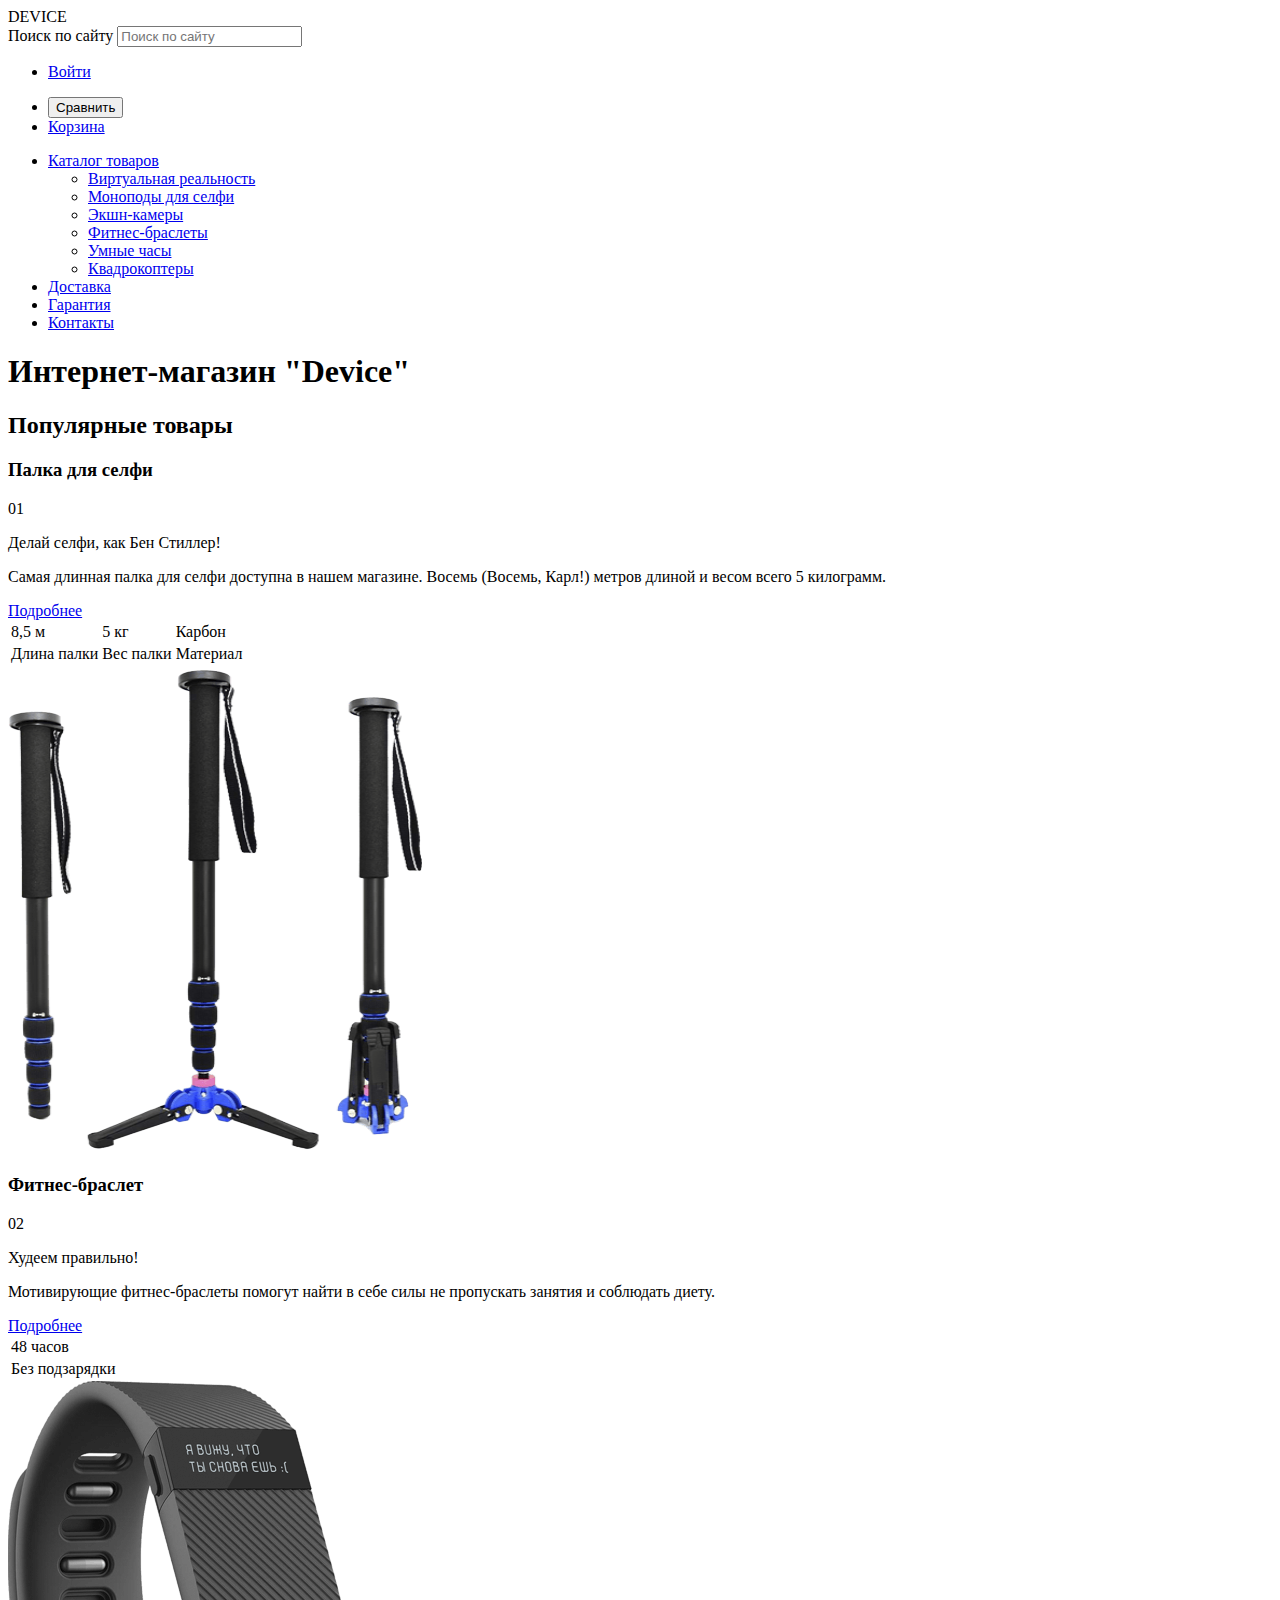
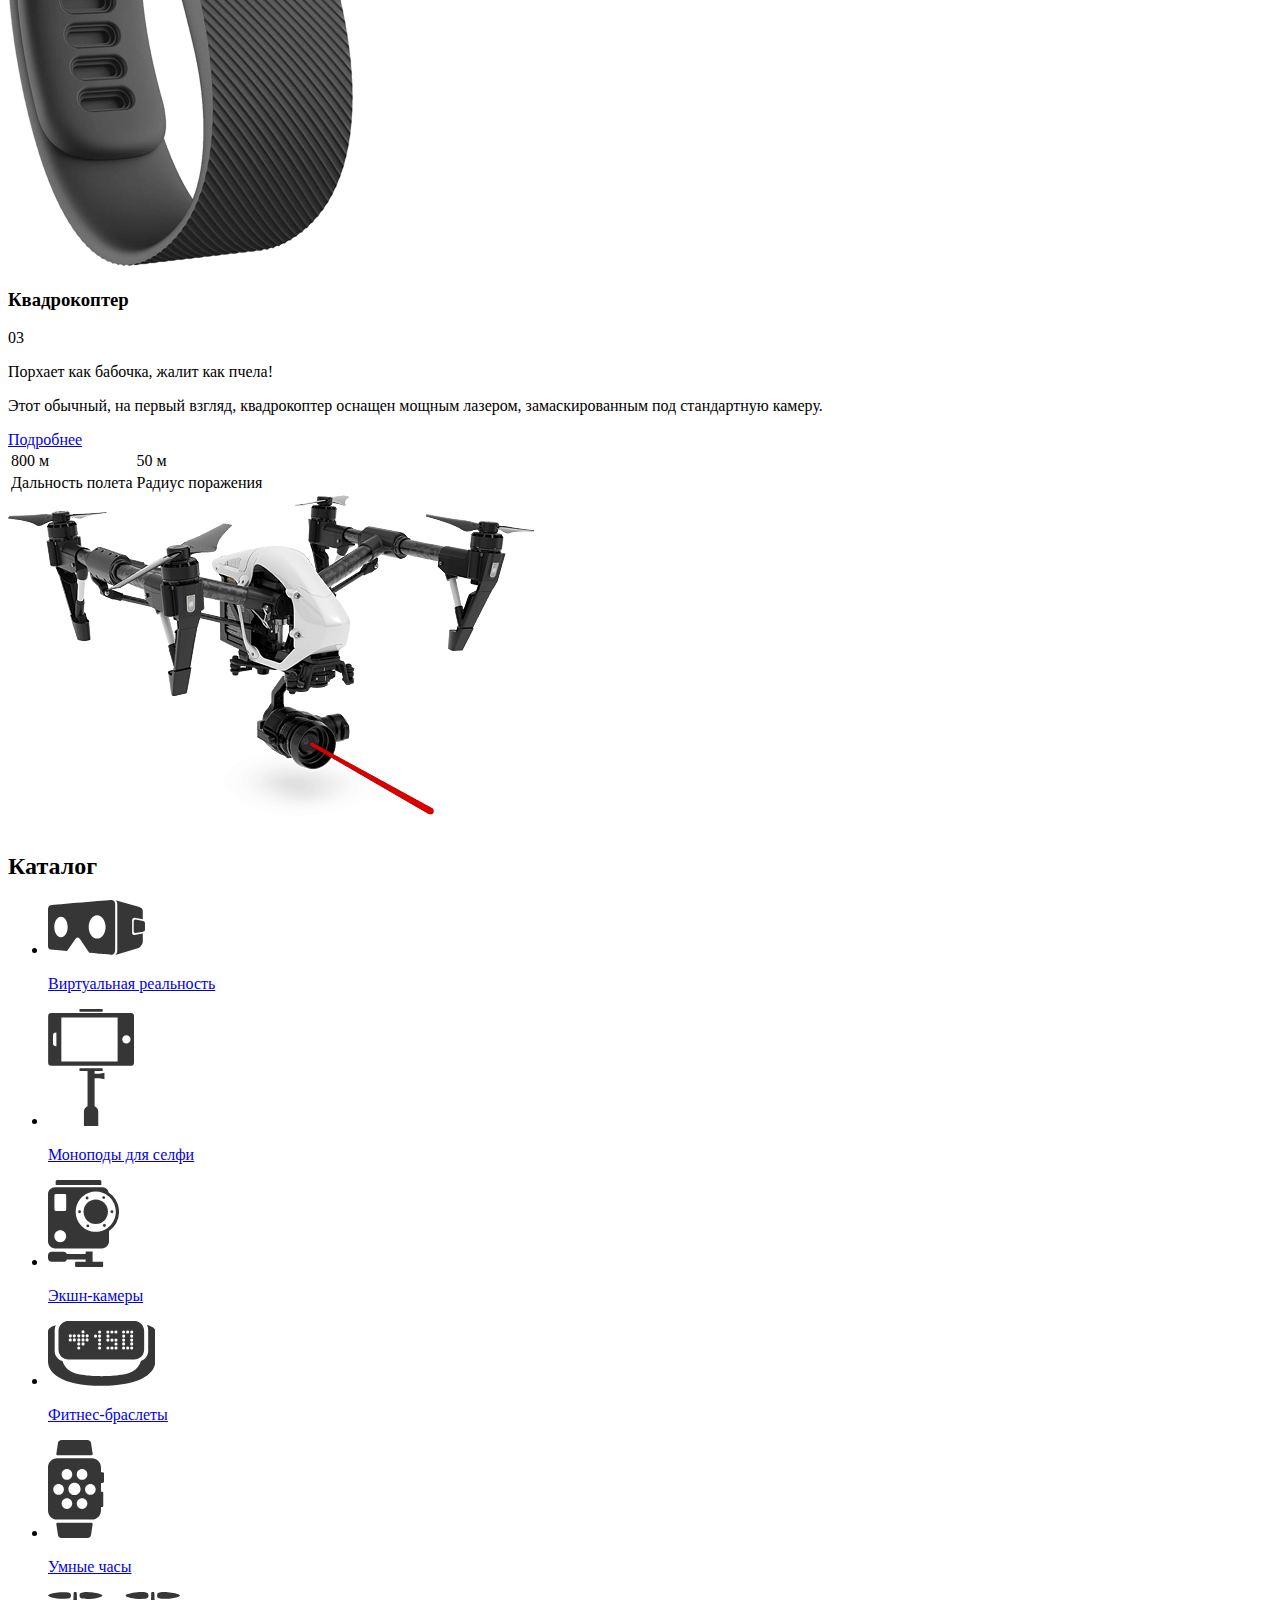
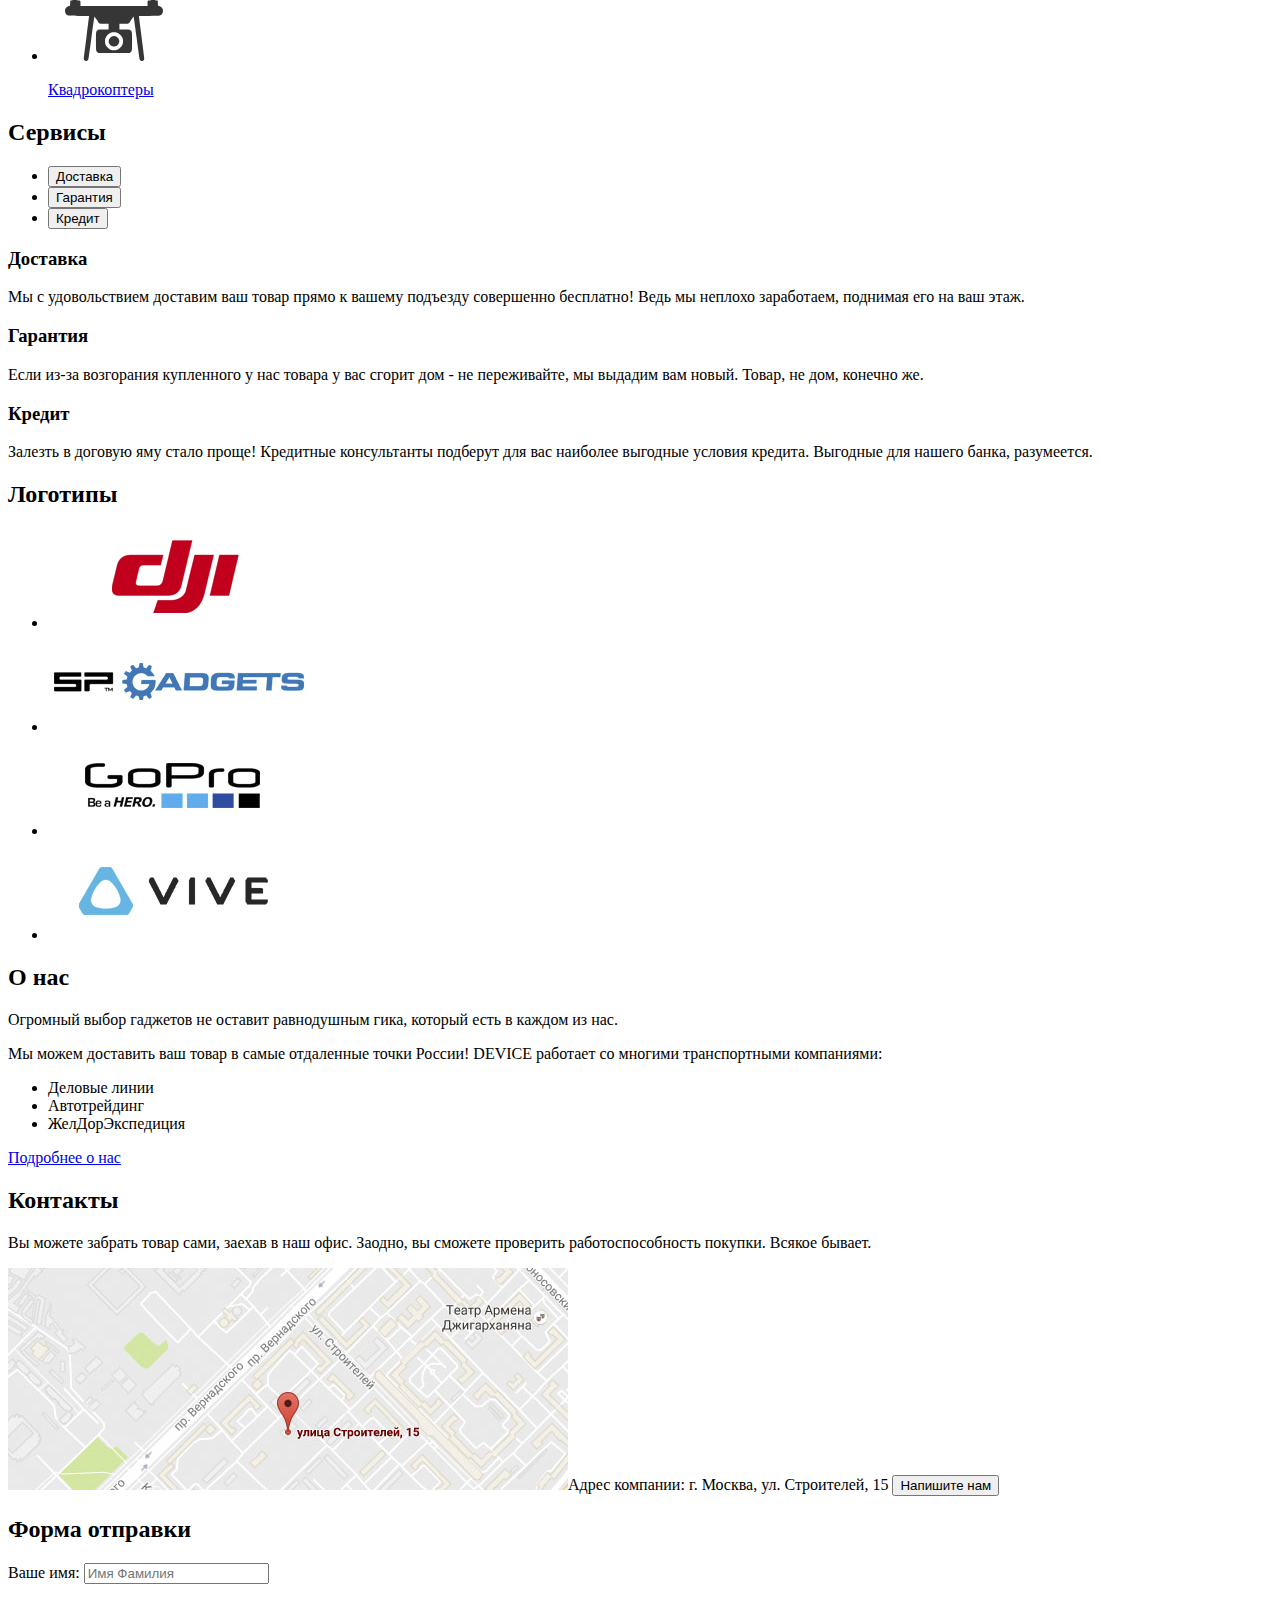
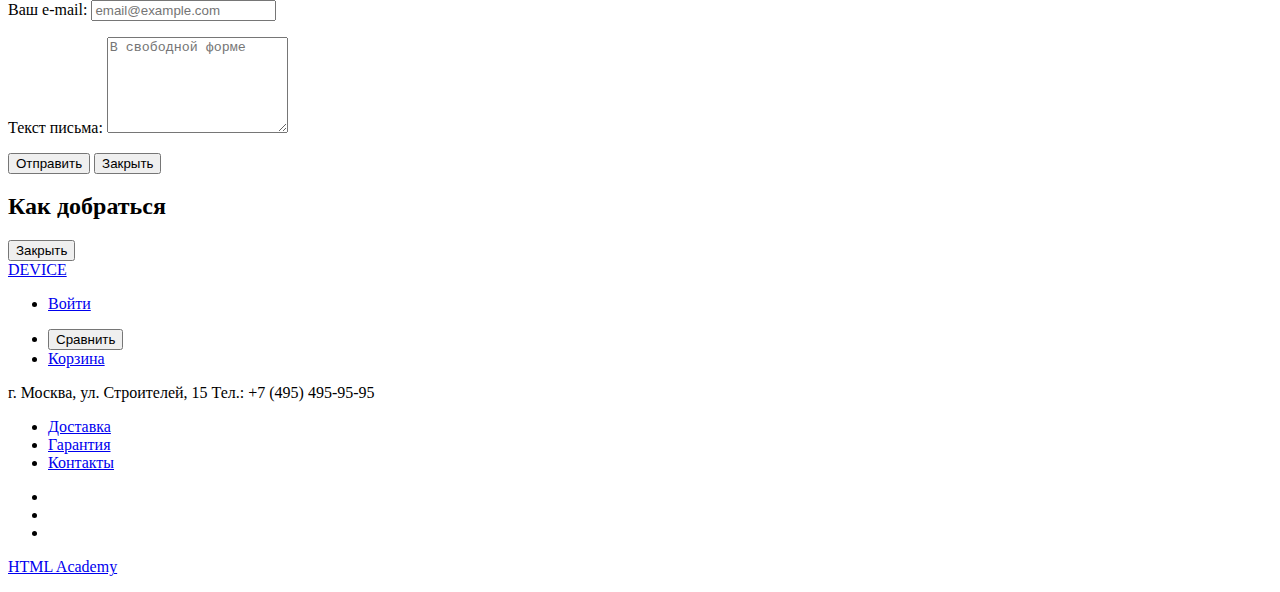
==== index.html @ 14bd0311 "Формы" ====
<!DOCTYPE html>
<html lang="ru">
  <head>
    <meta charset="utf-8">
    <title>HTML Academy: Девайс</title>
  </head>
  <body>
    <header class="main-header">
    	<nav class="main-navigation">
        	<a class="main-header-logo">DEVICE</a>
    	    <form class="search-form" action="https://echo.htmlacademy.ru" method="post">
    	    	<label for="search" class="visually-hidden">Поиск по сайту</label>
    	    	<input type="search" name="search" id="search" placeholder="Поиск по сайту">
    	    </form>
            <ul class="user-navigation">
        	    <li class="login-link">
                    <a class="login-link" href="login.html">Войти</a>
                </li>
            </ul>
            <ul class="help-navigation">
            	<li class="compare">
            		<button>Сравнить</button>
            	</li>
            	<li class="basket">
            		<a href="basket.html">Корзина</a>
            	</li>
            </ul>
            <ul class="site-navigation">
            	<li>
            		<a href="catalog.html">Каталог товаров</a>
            		<ul class="catalog-menu">
            	     	<li><a href="virtuality.html">Виртуальная реальность</a></li>
            	        <li><a href="monopods.html">Моноподы для селфи</a></li>
            	        <li><a href="cameras.html">Экшн-камеры</a></li>
            	        <li><a href="bracelets.html">Фитнес-браслеты</a></li>
            	        <li><a href="watch.html">Умные часы</a></li>
            	        <li><a href="copters.html">Квадрокоптеры</a></li>
                    </ul>
                </li>
            	<li><a href="delivery.html">Доставка</a></li>
            	<li><a href="guarantee.html">Гарантия</a></li>
            	<li><a href="contacts.html">Контакты</a></li>
            </ul>
        </nav>
    </header>

    <main class="container">
    	<h1 class="visually-hidden">Интернет-магазин "Device"</h1>
    	<section class="popular-items">
    		<h2 class="visually-hidden">Популярные товары</h2>
    		<div class="slide slide-one">
    			<div class="slide-description">
    				<h3 class="visually-hidden">Палка для селфи</h3>
    			    <p class="number">01</p>
    			    <p class="tagline">Делай селфи, как Бен Стиллер!</p>
    			    <p class="description">Самая длинная палка для селфи доступна в нашем магазине. Восемь (Восемь, Карл!) метров длиной и весом всего 5 килограмм.</p>
    			    <a class="button" href="selfie-stick.html">Подробнее</a>
    			    <table class="qualities">
    				    <tr class="values">
    					    <td>8,5 м</td>
    					    <td>5 кг</td>
    					    <td>Карбон</td>
    				    </tr>
    				    <tr class="units">
    					    <td>Длина палки</td>
    					    <td>Вес палки</td>
    					    <td>Материал</td>
    				    </tr>
    			    </table>
    			</div> 
    			<div class="slide-image">  
    			    <img src="img/slider-1.png" alt="Selfie stick" width="414" height="486" >
    			</div>
    		</div>
    		<div class="slide slide-two">
    			<div class="slide-description">
    				<h3 class="visually-hidden">Фитнес-браслет</h3>
    			    <p class="number">02</p>
    			    <p class="tagline">Худеем правильно!</p>
    			    <p class="description">Мотивирующие фитнес-браслеты помогут найти в себе силы не пропускать занятия и соблюдать диету.</p>
    			    <a class="button" href="fitness-bracelet.html">Подробнее</a>
    			    <table class="qualities">
    				    <tr class="values">
    					    <td>48 часов</td>
    				    </tr>
    				    <tr class="units">
    					    <td>Без подзарядки</td>
    				    </tr>
    			    </table>
    			</div>
    			<div class="slide-image">
    			    <img src="img/slider-2.png" alt="Fitness bracelet" width="345" height="485">
    			</div>    
    		</div>
    		<div class="slide slide-three">
    			<div class="slide-description"> 
    				<h3 class="visually-hidden">Квадрокоптер</h3>
    			    <p class="number">03</p>
    			    <p class="tagline">Порхает как бабочка, жалит как пчела!</p>
    			    <p class="description">Этот обычный, на первый взгляд, квадрокоптер оснащен мощным лазером, замаскированным под стандартную камеру.</p>
    			    <a class="button" href="copter.html">Подробнее</a>
    			    <table class="qualities">
    				    <tr class="values">
    					    <td>800 м</td>
    					    <td>50 м</td>
    				    </tr>
    				    <tr class="units">
    					    <td>Дальность полета</td>
    					    <td>Радиус поражения</td>
    				    </tr>
    			    </table>
    			</div>
    			<div class="slide-image">
    			    <img src="img/slider-3.png" width="526" height="334" alt="Quadrocopter">
    			</div>
    		</div>
    	</section>

    	<section class="main-catalog">
    		<h2 class="visually-hidden">Каталог</h2>
    		<ul class="main-catalog-list">
    			<li>
    				<a href="virtuality.html">
    					<div class="catalog-image"><img src="img/popular-1.svg" width="97" height="55" alt="Очки виртуальной реальности"></div>
    					<p class="section-name">Виртуальная реальность</p>
    				</a>
    			</li>
    			<li>
    				<a href="monopods.html">
    					<div class="catalog-image"><img src="img/popular-2.svg" width="86" height="117" alt="Монопод для селфи"></div>
    					<p class="section-name">Моноподы для селфи</p>
    				</a>
    			</li>
    			<li>
    				<a href="cameras.html">
    					<div class="catalog-image"><img src="img/popular-3.svg" width="71" height="87" alt="Камера"></div>
    					<p class="section-name">Экшн-камеры</p>
    				</a>
    			</li>
    			<li>
    				<a href="bracelets.html">
    					<div class="catalog-image"><img src="img/popular-4.svg" width="107" height="65" alt="Браслет"></div>
    					<p class="section-name">Фитнес-браслеты</p>
    				</a>
    			</li>
    			<li>
    				<a href="watch.html">
    					<div class="catalog-image"><img src="img/popular-5.svg" width="56" height="98" alt="Часы"></div>
    					<p class="section-name">Умные часы</p>
    				</a>
    			</li>
    			<li>
    				<a href="copters.html">
    					<div class="catalog-image"><img src="img/popular-6.svg" width="132" height="69" alt="Квадрокоптер"></div>
    					<p class="section-name">Квадрокоптеры</p>
    				</a>
    			</li>
    		</ul>
    	</section>

    	<section class="Services">
    		<h2 class="visually-hidden">Сервисы</h2>
    		<ul class="delivery-list">
    			<li><button class="delivery-button active">Доставка</button></li>
    			<li><button class="guarantee-button">Гарантия</button></li>
    			<li><button class="credit-button">Кредит</button></li>
    		</ul>
    		<div class="service-slide sl-one">
    			<h3>Доставка</h3>
    		    <p class="delivery-description">Мы с удовольствием доставим ваш товар прямо к вашему подъезду совершенно бесплатно! Ведь мы неплохо заработаем, поднимая его на ваш этаж.</p>
    		</div>
    		<div class="service-slide sl-two">
    			<h3>Гарантия</h3>
    		    <p class="guarantee-description">Если из-за возгорания купленного у нас товара у вас сгорит дом - не переживайте, мы выдадим вам новый. Товар, не дом, конечно же.</p>
    		</div>
    		<div class="service-slide sl-three">
    		    <h3>Кредит</h3>
    		    <p class="credit-description">Залезть в договую яму стало проще! Кредитные консультанты подберут для вас наиболее выгодные условия кредита. Выгодные для нашего банка, разумеется.</p>
    		</div>
    	</section>	

    	<section class="logos">
    		<h2 class="visually-hidden">Логотипы</h2>
    		<ul class="logo-list">
    			<li><img src="img/logo-1.png" width="260" height="100" alt="dji"></li>
    			<li><img src="img/logo-2.png" width="260" height="100" alt="SP.Gadgets"></li>
    			<li><img src="img/logo-3.png" width="260" height="100" alt="GoPro"></li>
    			<li><img src="img/logo-4.png" width="260" height="100" alt="vive"></li>
    		</ul>
    	</section>

    	<section class="about-us">
    		<h2>О нас</h2>
    		<p>Огромный выбор гаджетов не оставит равнодушным гика, который есть в каждом из нас.</p>
    		<p>Мы можем доставить ваш товар в самые отдаленные точки России! DEVICE работает со многими транспортными компаниями:</p>
    		<ul>
    			<li>Деловые линии</li>
    			<li>Автотрейдинг</li>
    			<li>ЖелДорЭкспедиция</li>
    		</ul>
    		<a class="button" href="moreabout.html">Подробнее о нас</a>
    	</section>

    	<section class="contacts">
    		<h2>Контакты</h2>
    		<p>Вы можете забрать товар сами, заехав в наш офис. Заодно, вы сможете проверить работоспособность покупки. Всякое бывает.</p>
    		<a><img src="img/map.jpg" width="560" height="222" alt="Как до нас добраться">Адрес компании: г. Москва, ул. Строителей, 15</a>
    		<button class="write-button">Напишите нам</button>
    	</section>

    	<section class="modal modal-write">
    		<h2 class="visually-hidden">Форма отправки</h2>
    		<form class="write-form" action="https://echo.htmlacademy.ru" method="post">
    			<p class="write-field">
    				<label for="name">Ваше имя:</label>
    				<input type="text" name="name" id="name" placeholder="Имя Фамилия">
    			</p>
    			<p class="write-field">
    			    <label for="email">Ваш e-mail:</label>
    			    <input type="email" name="email" id="email" placeholder="email@example.com">
    			</p>
    			<p>
    				<label for="letter">Текст письма:</label>
    			    <textarea name="letter" id="letter" rows="6" placeholder="В свободной форме"></textarea>
    			</p>
    		</form>
    		<button type="submit" class="button">Отправить</button>
    		<button class="modal-close" type="button">Закрыть</button>
    	</section>

    	<section class="modal modal-map">
    		<h2 class="visually-hidden">Как добраться</h2>
    		<button class="modal-close" type="button">Закрыть</button>
    	</section>
    </main>	

    	<footer class="main-footer">
    		<a class="footer-logo" href="index.html">DEVICE</a>
    		 <ul class="footer-user-navigation">
        	    <li class="footer-login-link">
        	    	<a class="footer-login-link" href="login.html">Войти</a>
        	    </li>
            </ul>
            <ul class="footer-help-navigation">
            	<li class="footer-compare">
            		<button>Сравнить</button>
            	</li>
            	<li class="footer-basket">
            		<a href="basket.html">Корзина</a>
            	</li>
            </ul>   	
            <span class="address">г. Москва, ул. Строителей, 15</span>
            <span class="tel">Тел.: +7 (495) 495-95-95</span>
            <ul class="footer-nav">
            		<li><a href="delivery.html">Доставка</a></li>
            	    <li><a href="guarantee.html">Гарантия</a></li>
            	    <li><a href="contacts.html">Контакты</a></li>
            </ul>
            <ul class="social-buttons">
            		<li class="facebook"><a href="#"></a></li>
            		<li class="ig"><a href="#"></a></li>
            		<li class="twitter"><a href="#"></a></li>
            </ul>
            <p class="footer-copyright">
            		<a class="button" href="https://htmlacademy.ru/intensive/htmlcss"><span class="visually-hidden">HTML Academy</span></a>
            </p>
    	</footer>

  </body>
</html>
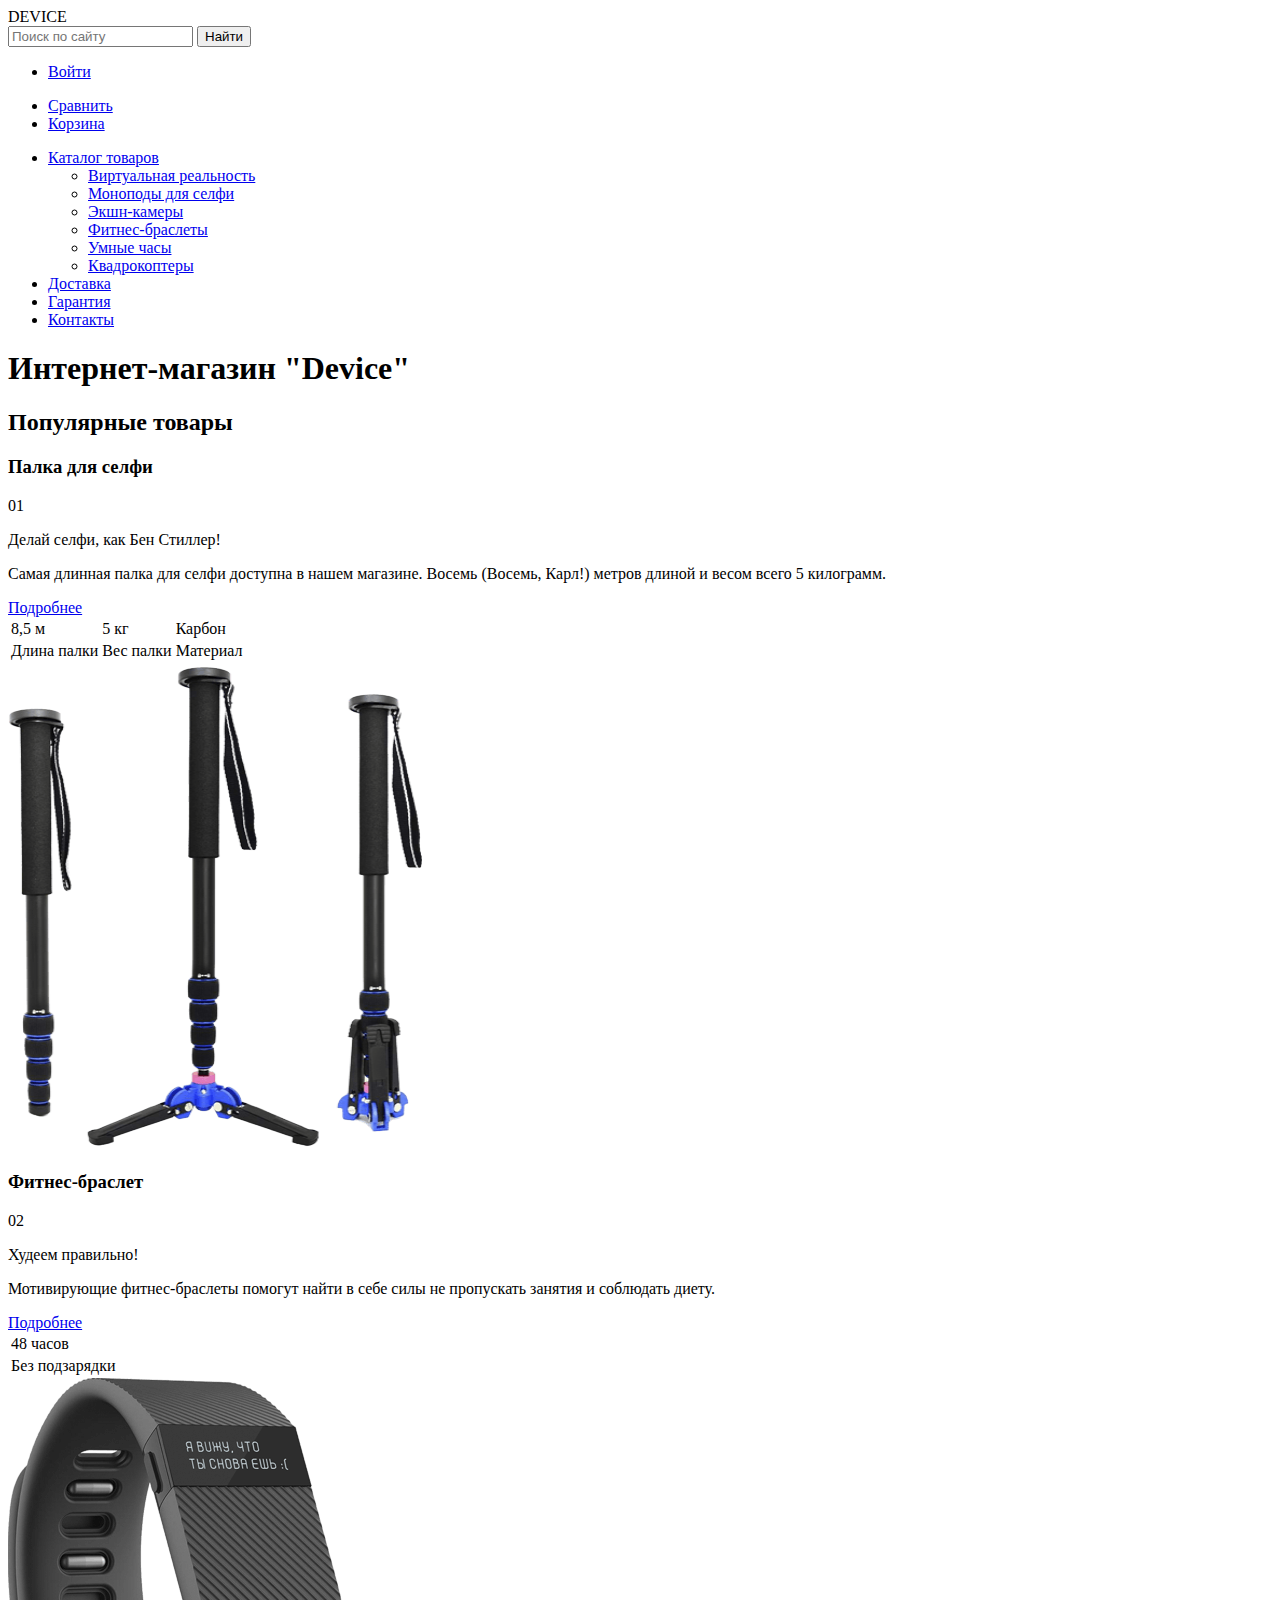
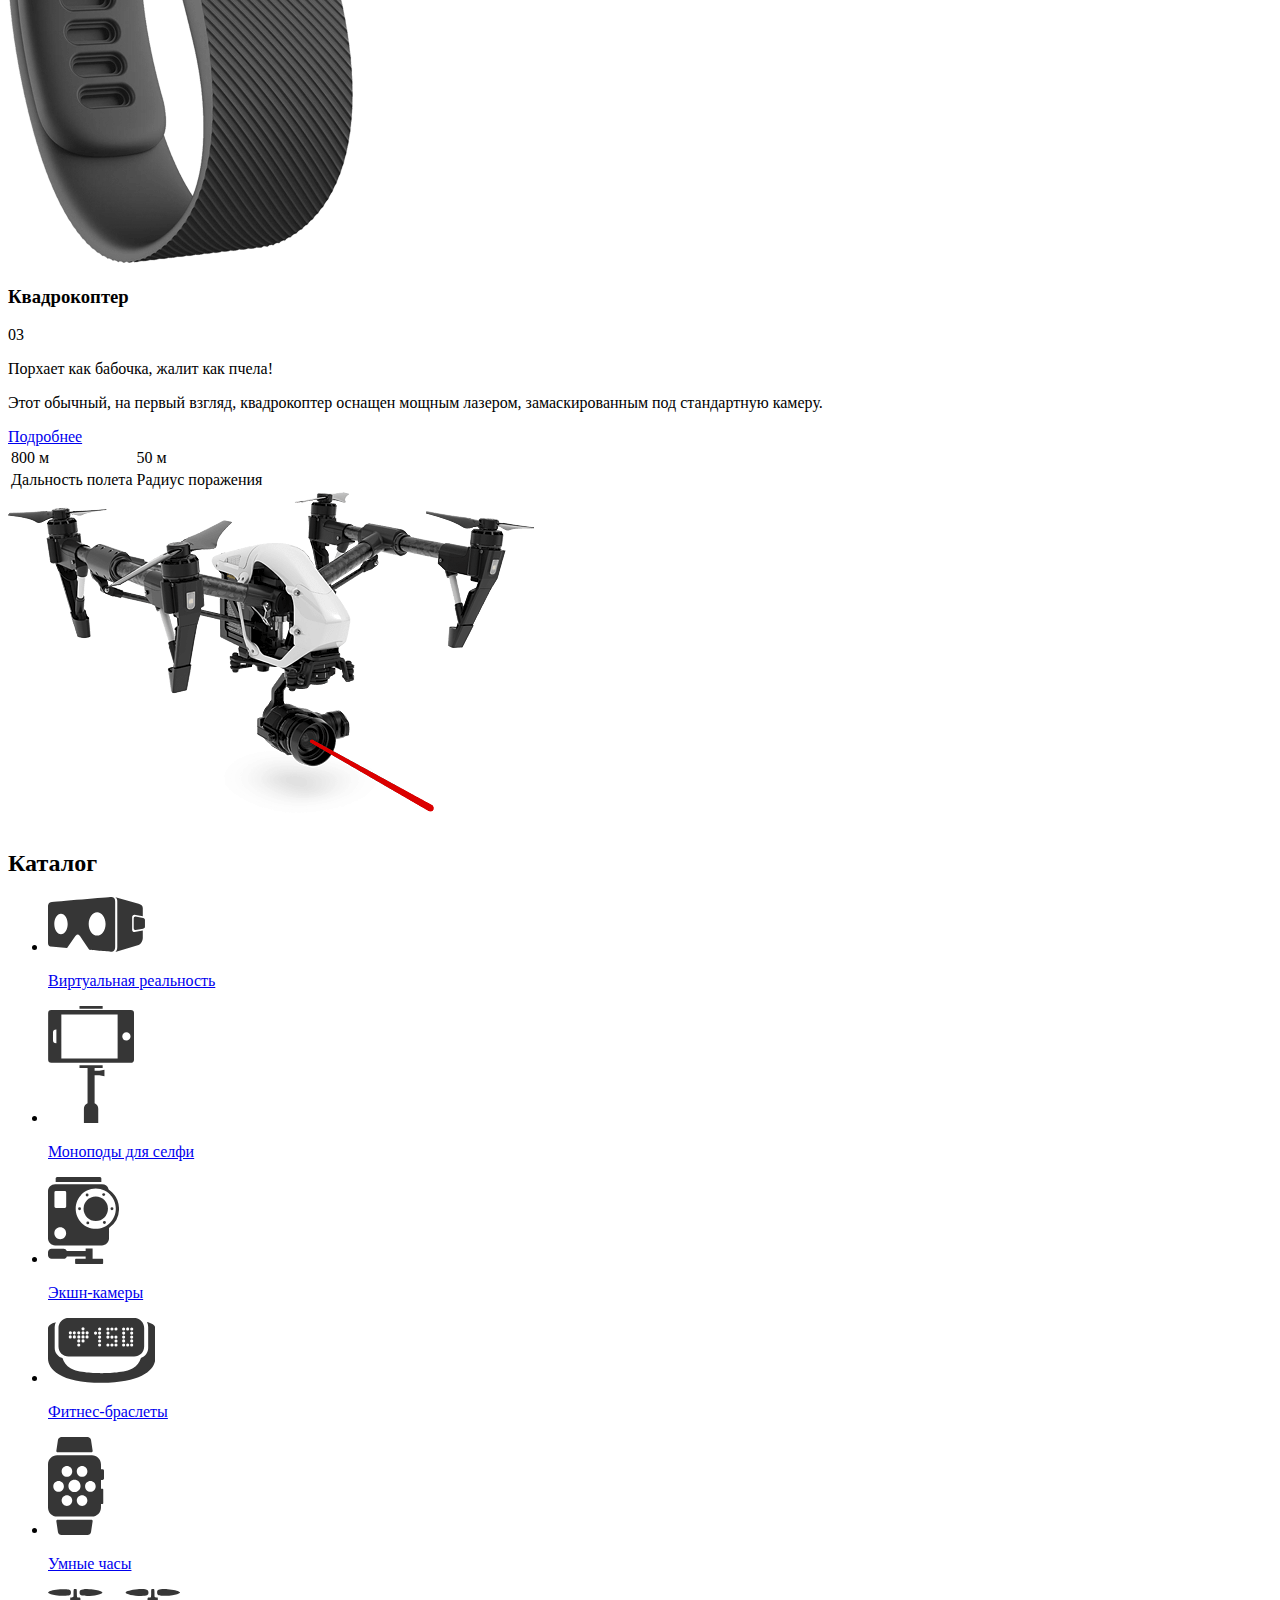
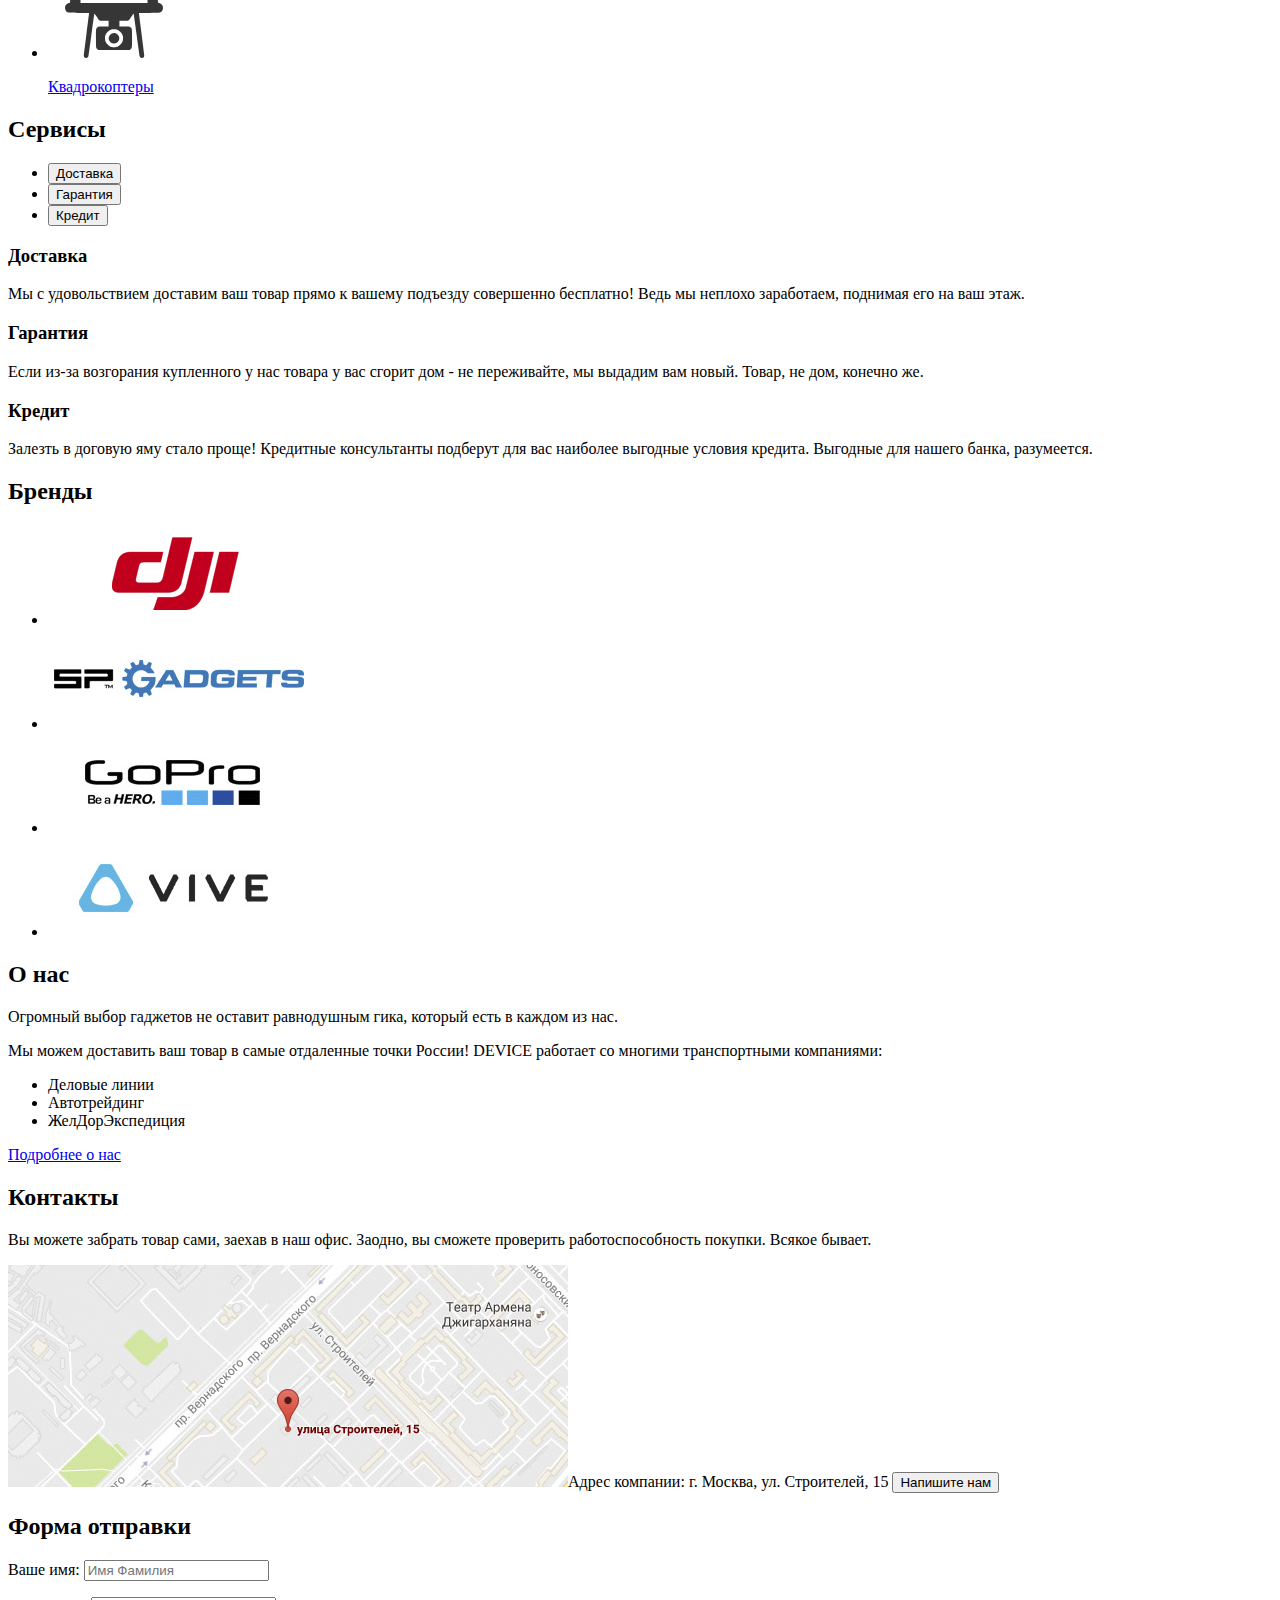
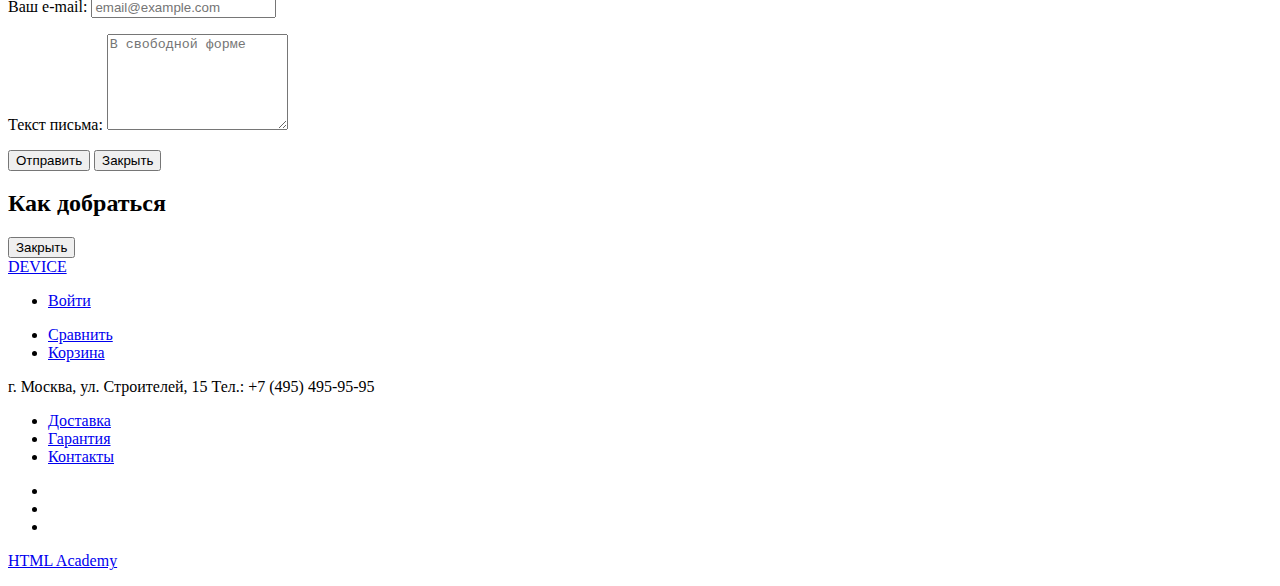
==== commit d08af71b: "Изменения в формах" ====
--- a/index.html
+++ b/index.html
@@ -9,8 +9,8 @@
     	<nav class="main-navigation">
         	<a class="main-header-logo">DEVICE</a>
     	    <form class="search-form" action="https://echo.htmlacademy.ru" method="post">
-    	    	<label for="search" class="visually-hidden">Поиск по сайту</label>
-    	    	<input type="search" name="search" id="search" placeholder="Поиск по сайту">
+    	    	<input type="search" name="search" id="header-search" placeholder="Поиск по сайту">
+    	    	<button type="submit" class="header-search-button">Найти</button>
     	    </form>
             <ul class="user-navigation">
         	    <li class="login-link">
@@ -19,7 +19,7 @@
             </ul>
             <ul class="help-navigation">
             	<li class="compare">
-            		<button>Сравнить</button>
+            		<a href="compare.html">Сравнить</a>
             	</li>
             	<li class="basket">
             		<a href="basket.html">Корзина</a>
@@ -180,7 +180,7 @@
     	</section>	
 
     	<section class="logos">
-    		<h2 class="visually-hidden">Логотипы</h2>
+    		<h2 class="visually-hidden">Бренды</h2>
     		<ul class="logo-list">
     			<li><img src="img/logo-1.png" width="260" height="100" alt="dji"></li>
     			<li><img src="img/logo-2.png" width="260" height="100" alt="SP.Gadgets"></li>
@@ -212,16 +212,16 @@
     		<h2 class="visually-hidden">Форма отправки</h2>
     		<form class="write-form" action="https://echo.htmlacademy.ru" method="post">
     			<p class="write-field">
-    				<label for="name">Ваше имя:</label>
-    				<input type="text" name="name" id="name" placeholder="Имя Фамилия">
+    				<label for="modal-form-name">Ваше имя:</label>
+    				<input type="text" name="name" id="modal-form-name" placeholder="Имя Фамилия">
     			</p>
     			<p class="write-field">
-    			    <label for="email">Ваш e-mail:</label>
-    			    <input type="email" name="email" id="email" placeholder="email@example.com">
+    			    <label for="modal-form-email">Ваш e-mail:</label>
+    			    <input type="email" name="email" id="modal-form-email" placeholder="email@example.com">
     			</p>
     			<p>
-    				<label for="letter">Текст письма:</label>
-    			    <textarea name="letter" id="letter" rows="6" placeholder="В свободной форме"></textarea>
+    				<label for="modal-form-letter">Текст письма:</label>
+    			    <textarea name="letter" id="modal-form-letter" rows="6" placeholder="В свободной форме"></textarea>
     			</p>
     		</form>
     		<button type="submit" class="button">Отправить</button>
@@ -243,7 +243,7 @@
             </ul>
             <ul class="footer-help-navigation">
             	<li class="footer-compare">
-            		<button>Сравнить</button>
+            		<a href="compare.html">Сравнить</a>
             	</li>
             	<li class="footer-basket">
             		<a href="basket.html">Корзина</a>
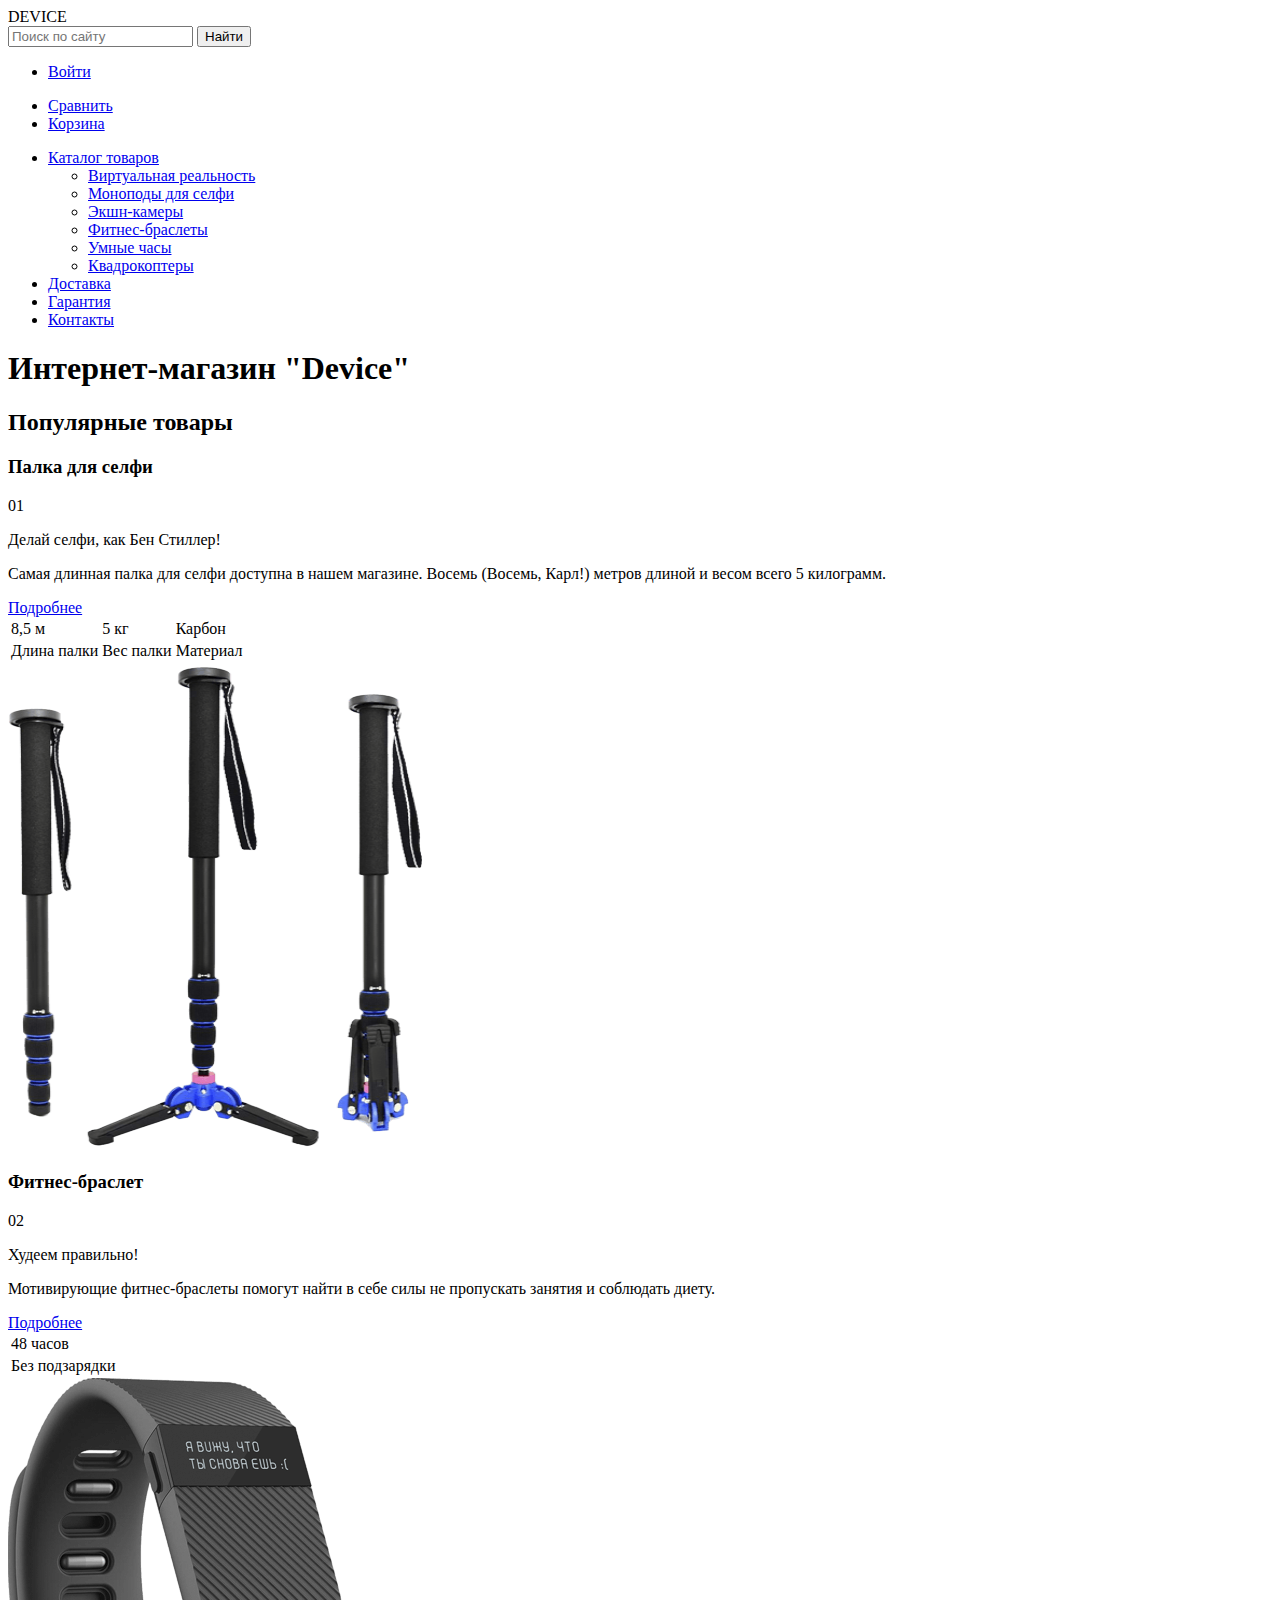
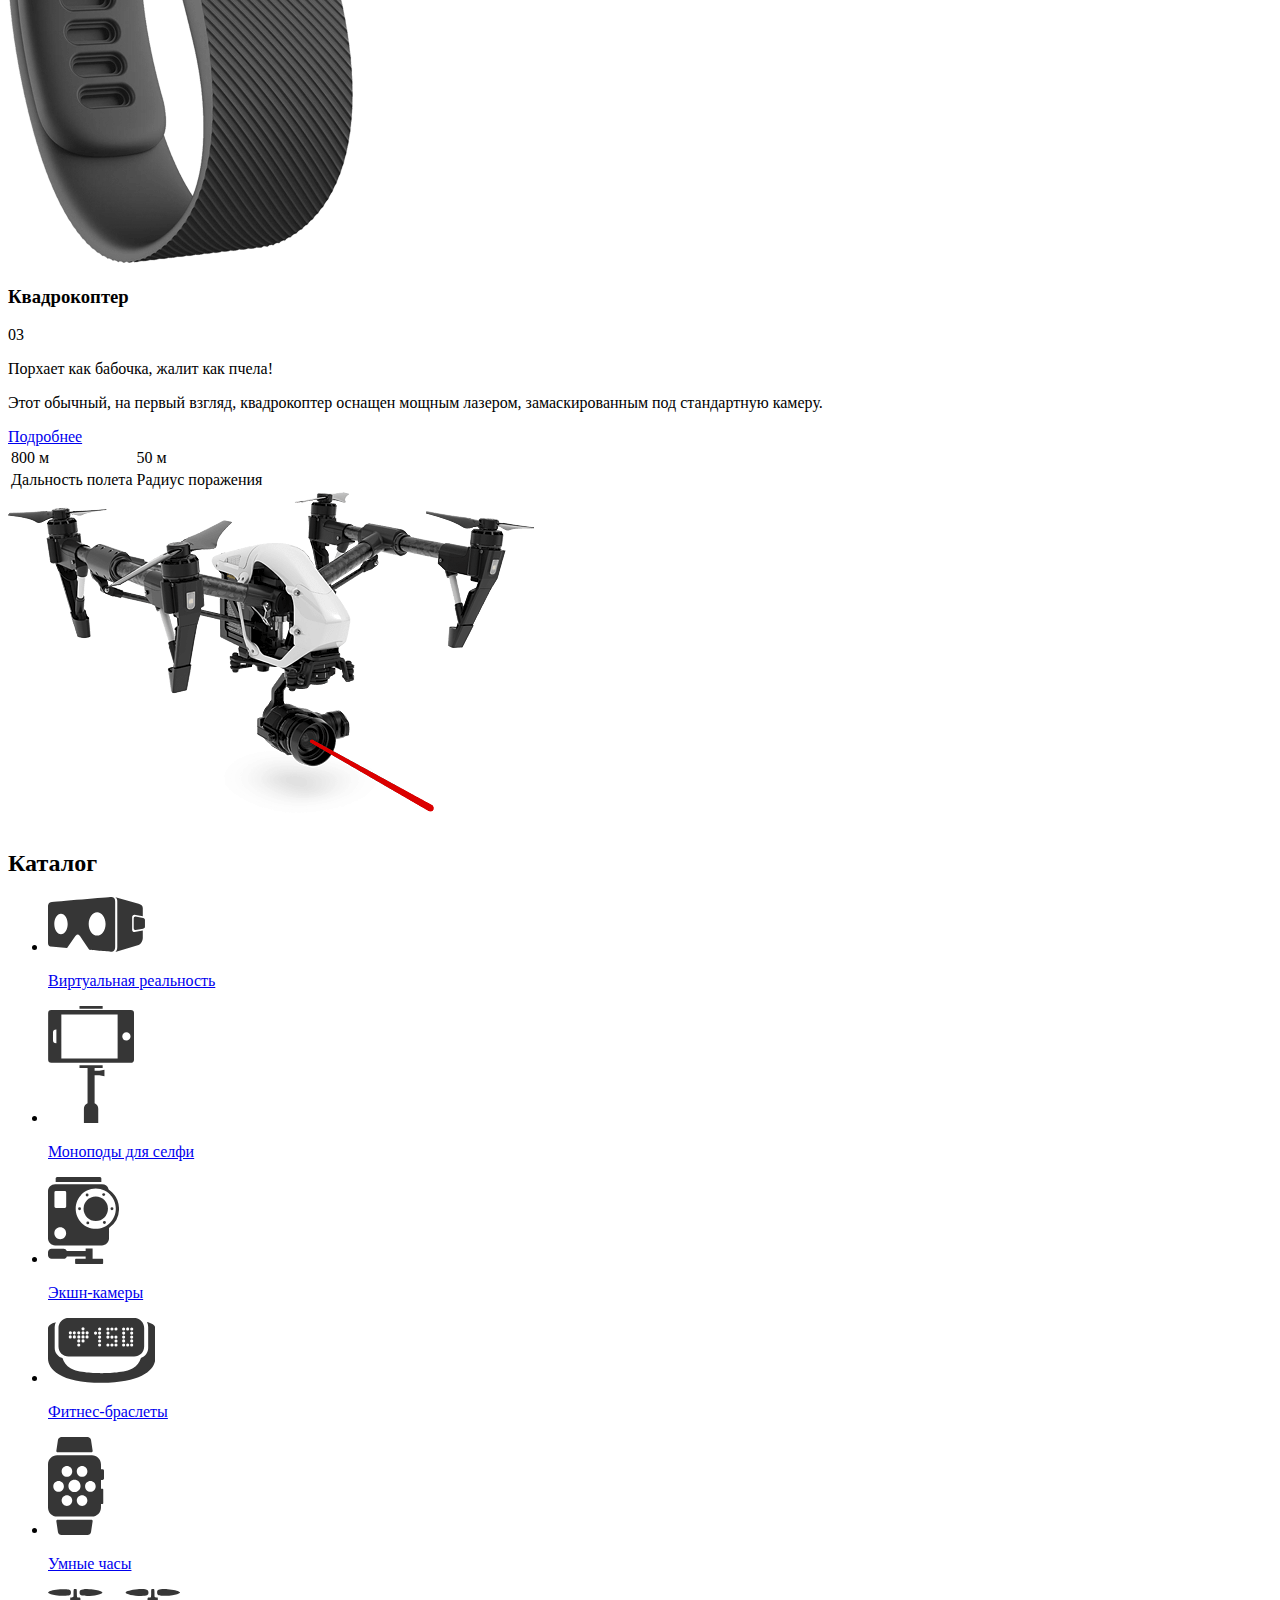
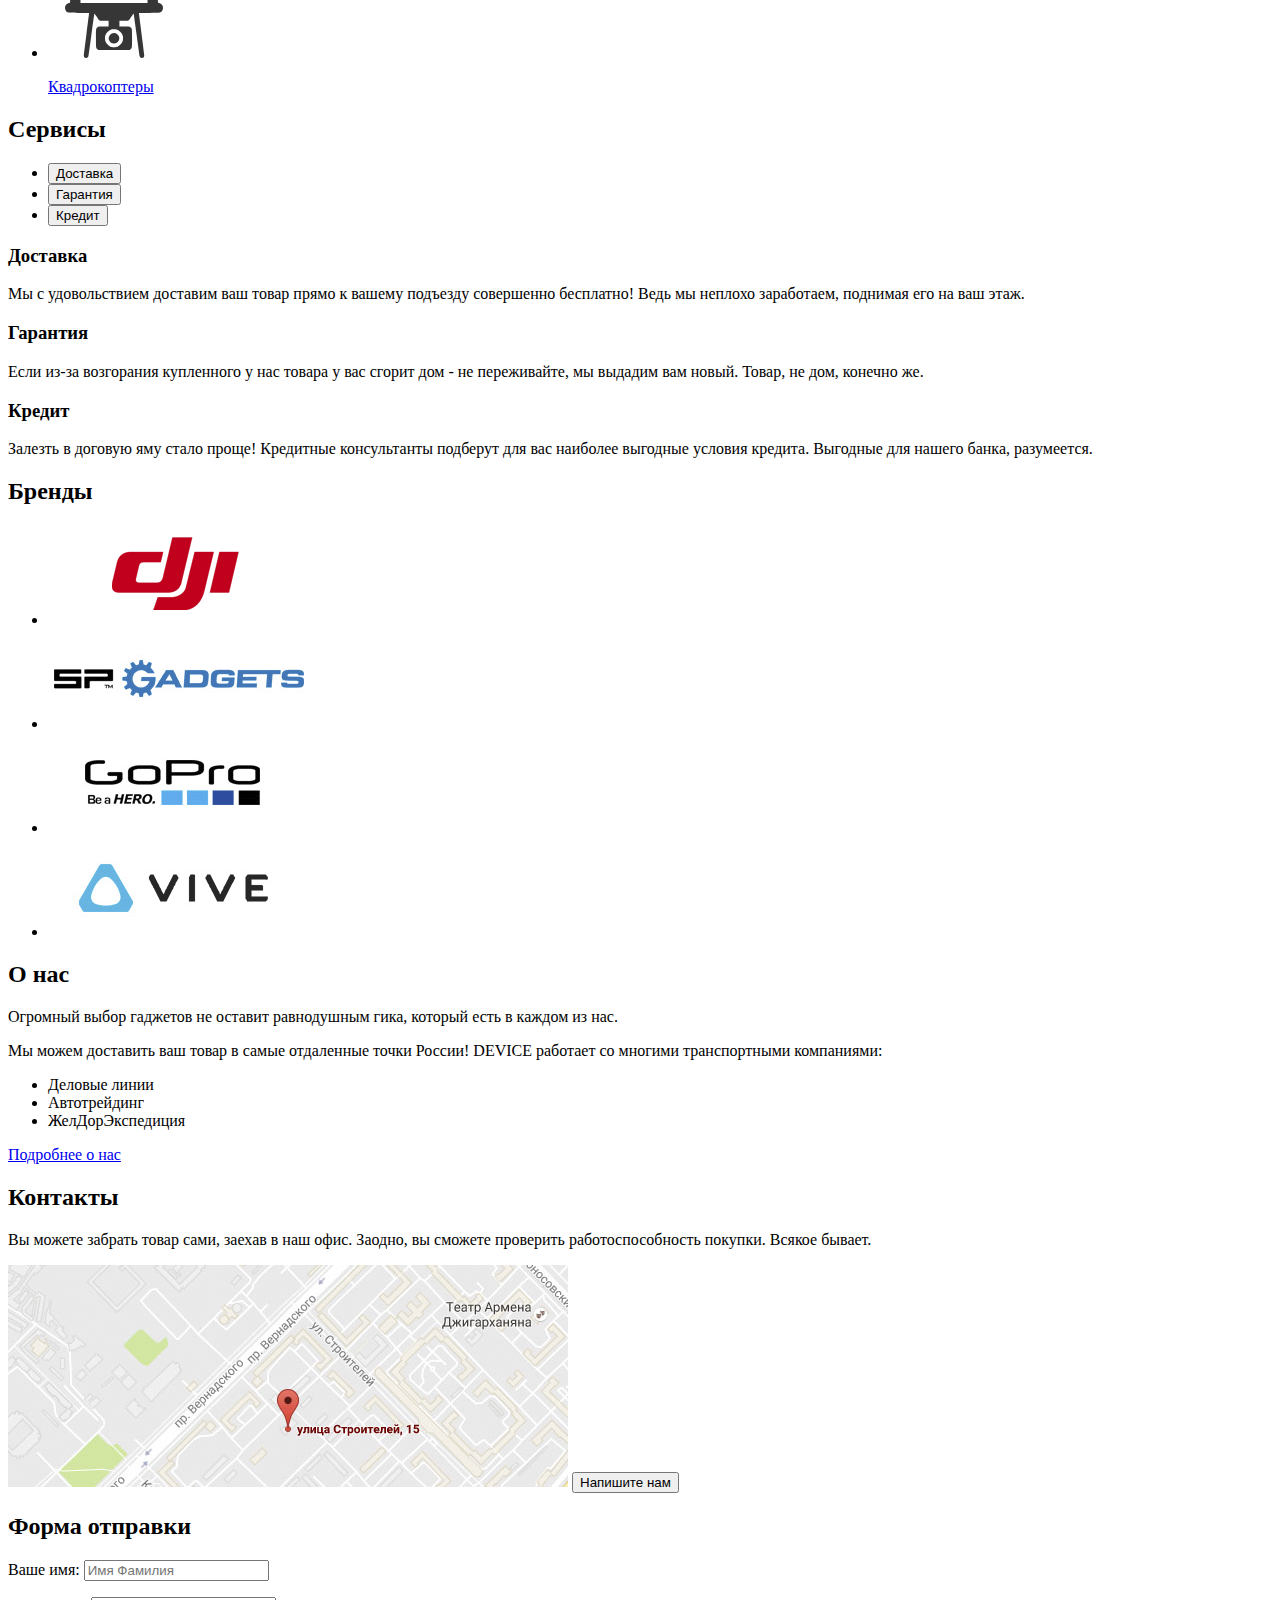
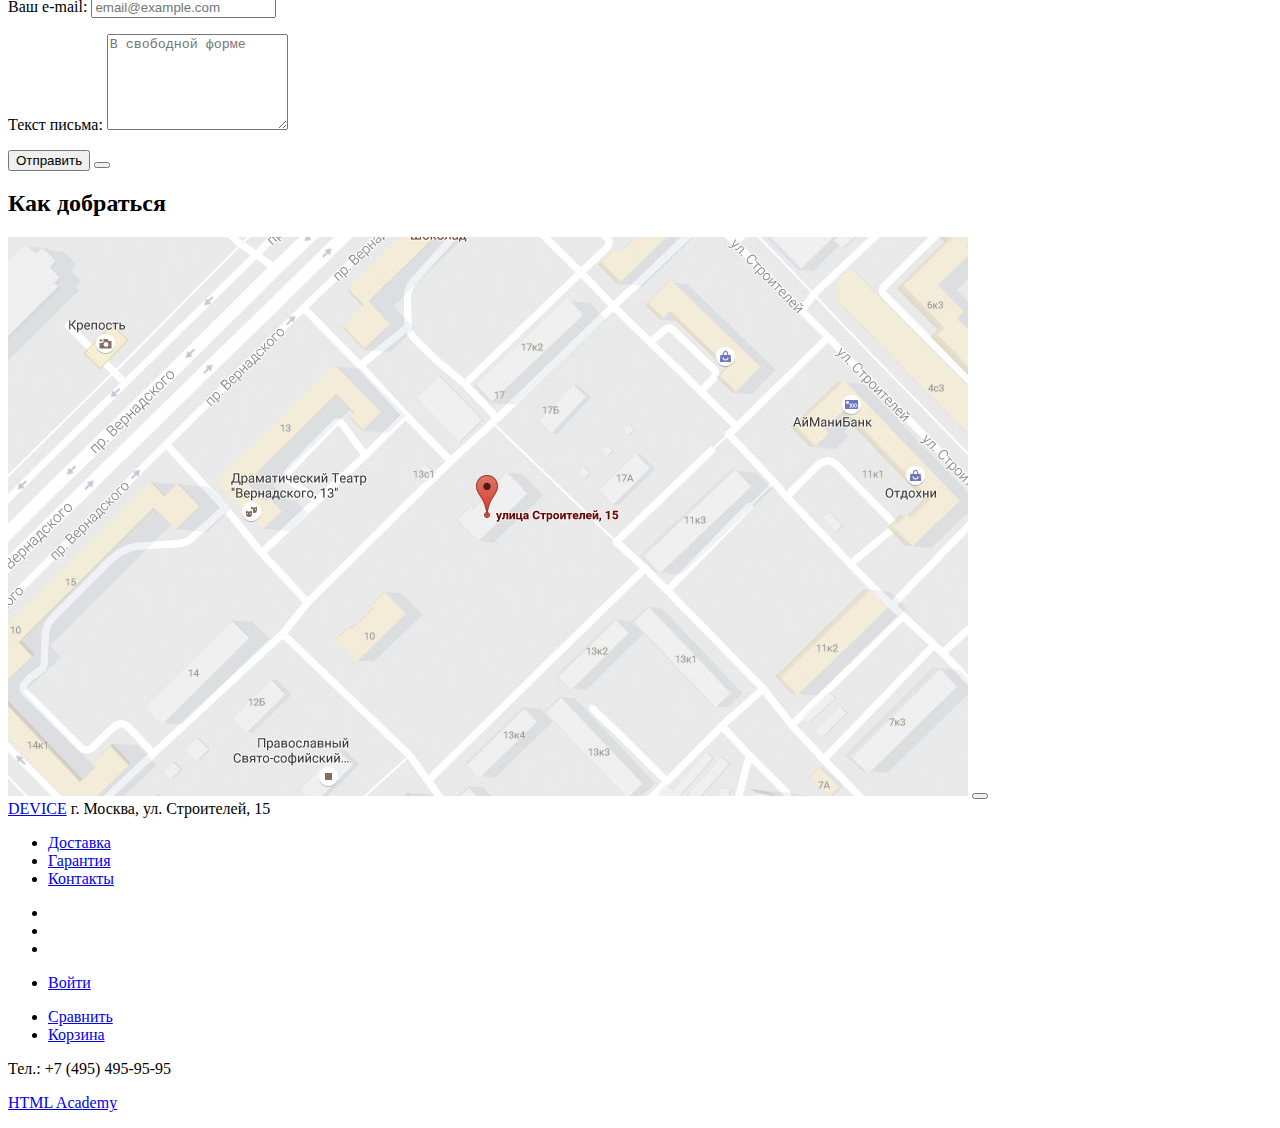
==== commit 66f67eff: "Изменения-2" ====
--- a/index.html
+++ b/index.html
@@ -204,7 +204,7 @@
     	<section class="contacts">
     		<h2>Контакты</h2>
     		<p>Вы можете забрать товар сами, заехав в наш офис. Заодно, вы сможете проверить работоспособность покупки. Всякое бывает.</p>
-    		<a><img src="img/map.jpg" width="560" height="222" alt="Как до нас добраться">Адрес компании: г. Москва, ул. Строителей, 15</a>
+    		<a href="#" aria-label="Как до нас добраться"><img src="img/map.jpg" width="560" height="222" alt="Адрес компании: г. Москва, ул. Строителей, 15"></a>
     		<button class="write-button">Напишите нам</button>
     	</section>
 
@@ -225,45 +225,52 @@
     			</p>
     		</form>
     		<button type="submit" class="button">Отправить</button>
-    		<button class="modal-close" type="button">Закрыть</button>
+    		<button class="modal-close" type="button" aria-label="Закрыть"></button>
     	</section>
 
     	<section class="modal modal-map">
     		<h2 class="visually-hidden">Как добраться</h2>
-    		<button class="modal-close" type="button">Закрыть</button>
+    		<img src="img/map-big.jpg" width="960" height="559" alt="Адрес компании: г. Москва, ул. Строителей, 15">
+    		<button class="modal-close" type="button" aria-label="Закрыть"></button>
     	</section>
     </main>	
 
     	<footer class="main-footer">
-    		<a class="footer-logo" href="index.html">DEVICE</a>
-    		 <ul class="footer-user-navigation">
-        	    <li class="footer-login-link">
-        	    	<a class="footer-login-link" href="login.html">Войти</a>
-        	    </li>
-            </ul>
-            <ul class="footer-help-navigation">
-            	<li class="footer-compare">
-            		<a href="compare.html">Сравнить</a>
-            	</li>
-            	<li class="footer-basket">
-            		<a href="basket.html">Корзина</a>
-            	</li>
-            </ul>   	
-            <span class="address">г. Москва, ул. Строителей, 15</span>
-            <span class="tel">Тел.: +7 (495) 495-95-95</span>
-            <ul class="footer-nav">
+    		<div class="footer-left">
+    			<a class="footer-logo" href="index.html">DEVICE</a>
+    			<span class="address">г. Москва, ул. Строителей, 15</span>
+    		</div>
+    		<div class="footer-center">	
+    			<ul class="footer-nav">
             		<li><a href="delivery.html">Доставка</a></li>
             	    <li><a href="guarantee.html">Гарантия</a></li>
             	    <li><a href="contacts.html">Контакты</a></li>
-            </ul>
-            <ul class="social-buttons">
-            		<li class="facebook"><a href="#"></a></li>
-            		<li class="ig"><a href="#"></a></li>
-            		<li class="twitter"><a href="#"></a></li>
-            </ul>
-            <p class="footer-copyright">
+                </ul>
+                <ul class="social-buttons">
+            		<li class="facebook"><a href="#" aria-label="Мы в Facebook"></a></li>
+            		<li class="ig"><a href="#" aria-label="Мы в Instagram"></a></li>
+            		<li class="twitter"><a href="#" aria-label="Мы в Twitter"></a></li>
+                </ul>
+            </div>
+            <div class="footer-right">
+            	<ul class="footer-user-navigation">
+        	        <li class="footer-login-link">
+        	    	    <a class="footer-login-link" href="login.html">Войти</a>
+        	        </li>
+                </ul>
+                <ul class="footer-help-navigation">
+            	    <li class="footer-compare">
+            		    <a href="compare.html">Сравнить</a>
+            	    </li>
+            	    <li class="footer-basket">
+            		    <a href="basket.html">Корзина</a>
+            	    </li>
+                </ul>   	
+                <span class="tel">Тел.: +7 (495) 495-95-95</span>
+                <p class="footer-copyright">
             		<a class="button" href="https://htmlacademy.ru/intensive/htmlcss"><span class="visually-hidden">HTML Academy</span></a>
-            </p>
+                </p>
+            </div>
     	</footer>
 
   </body>
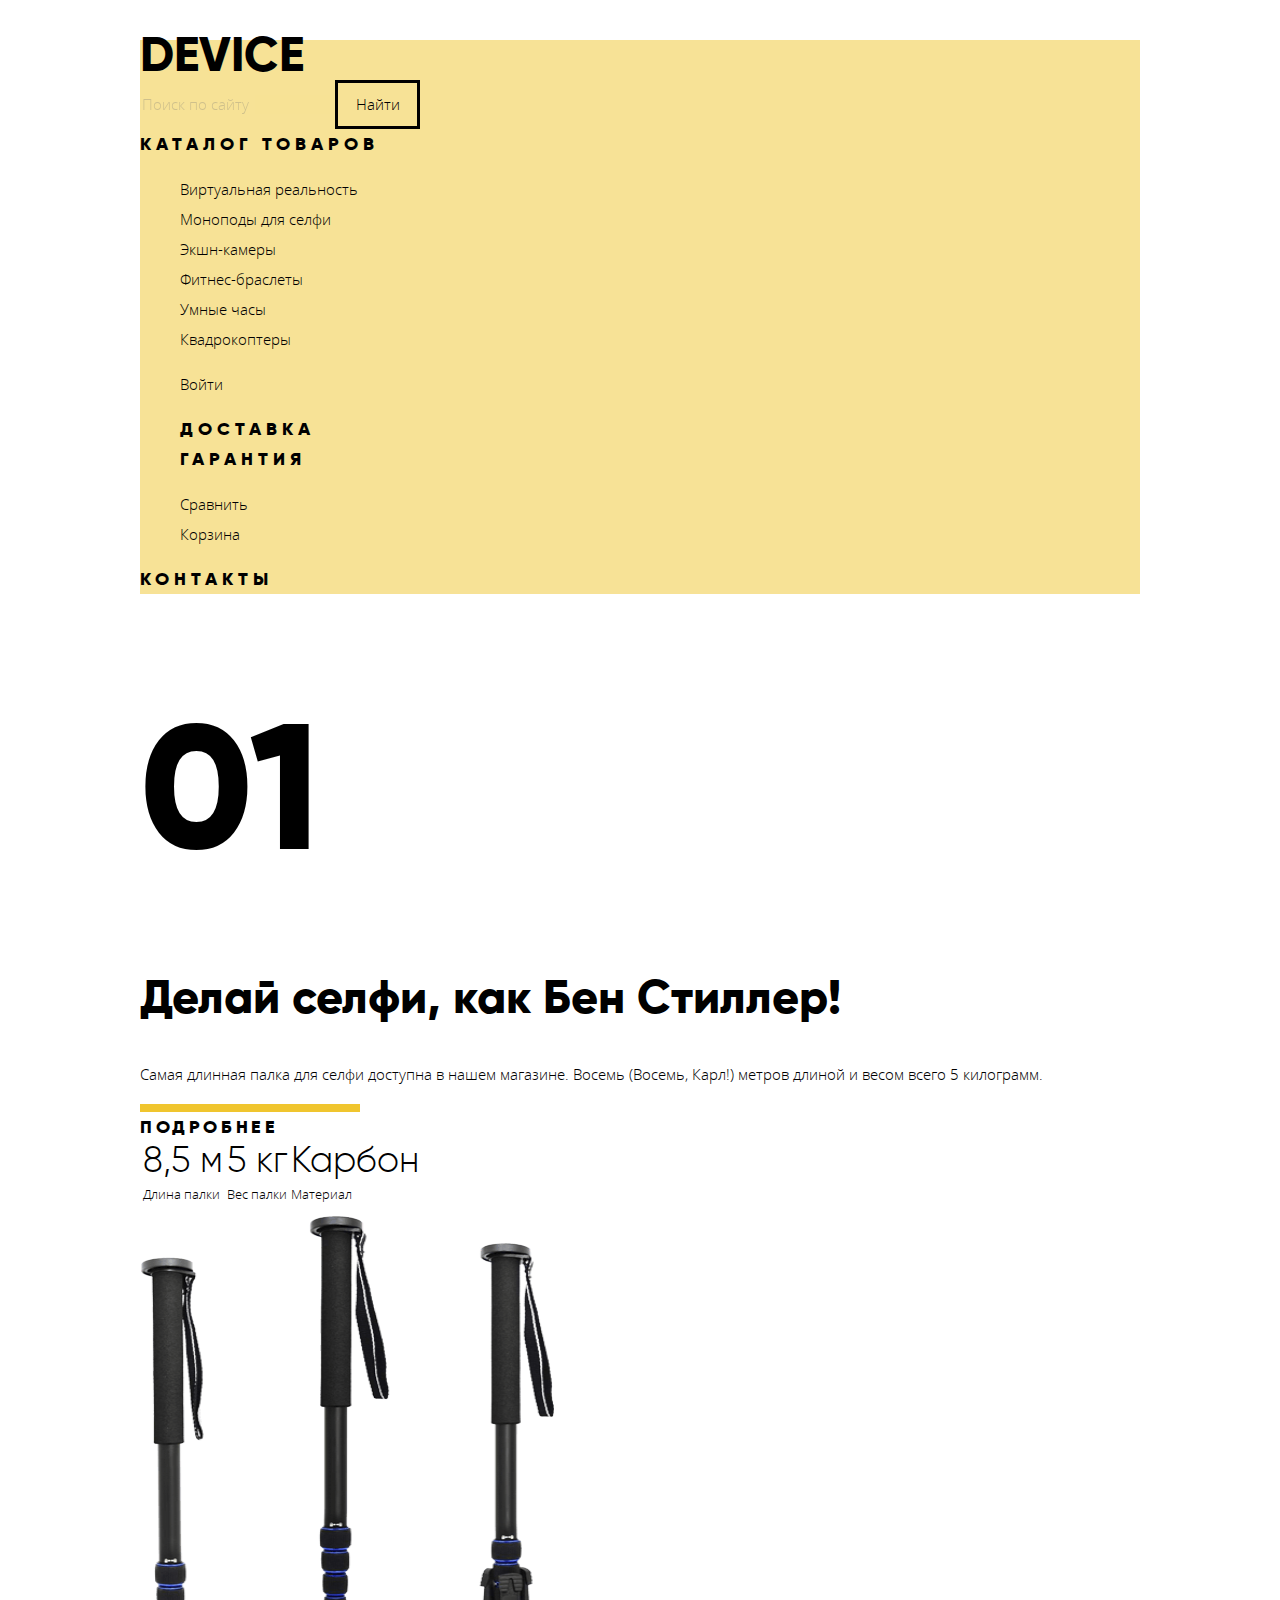
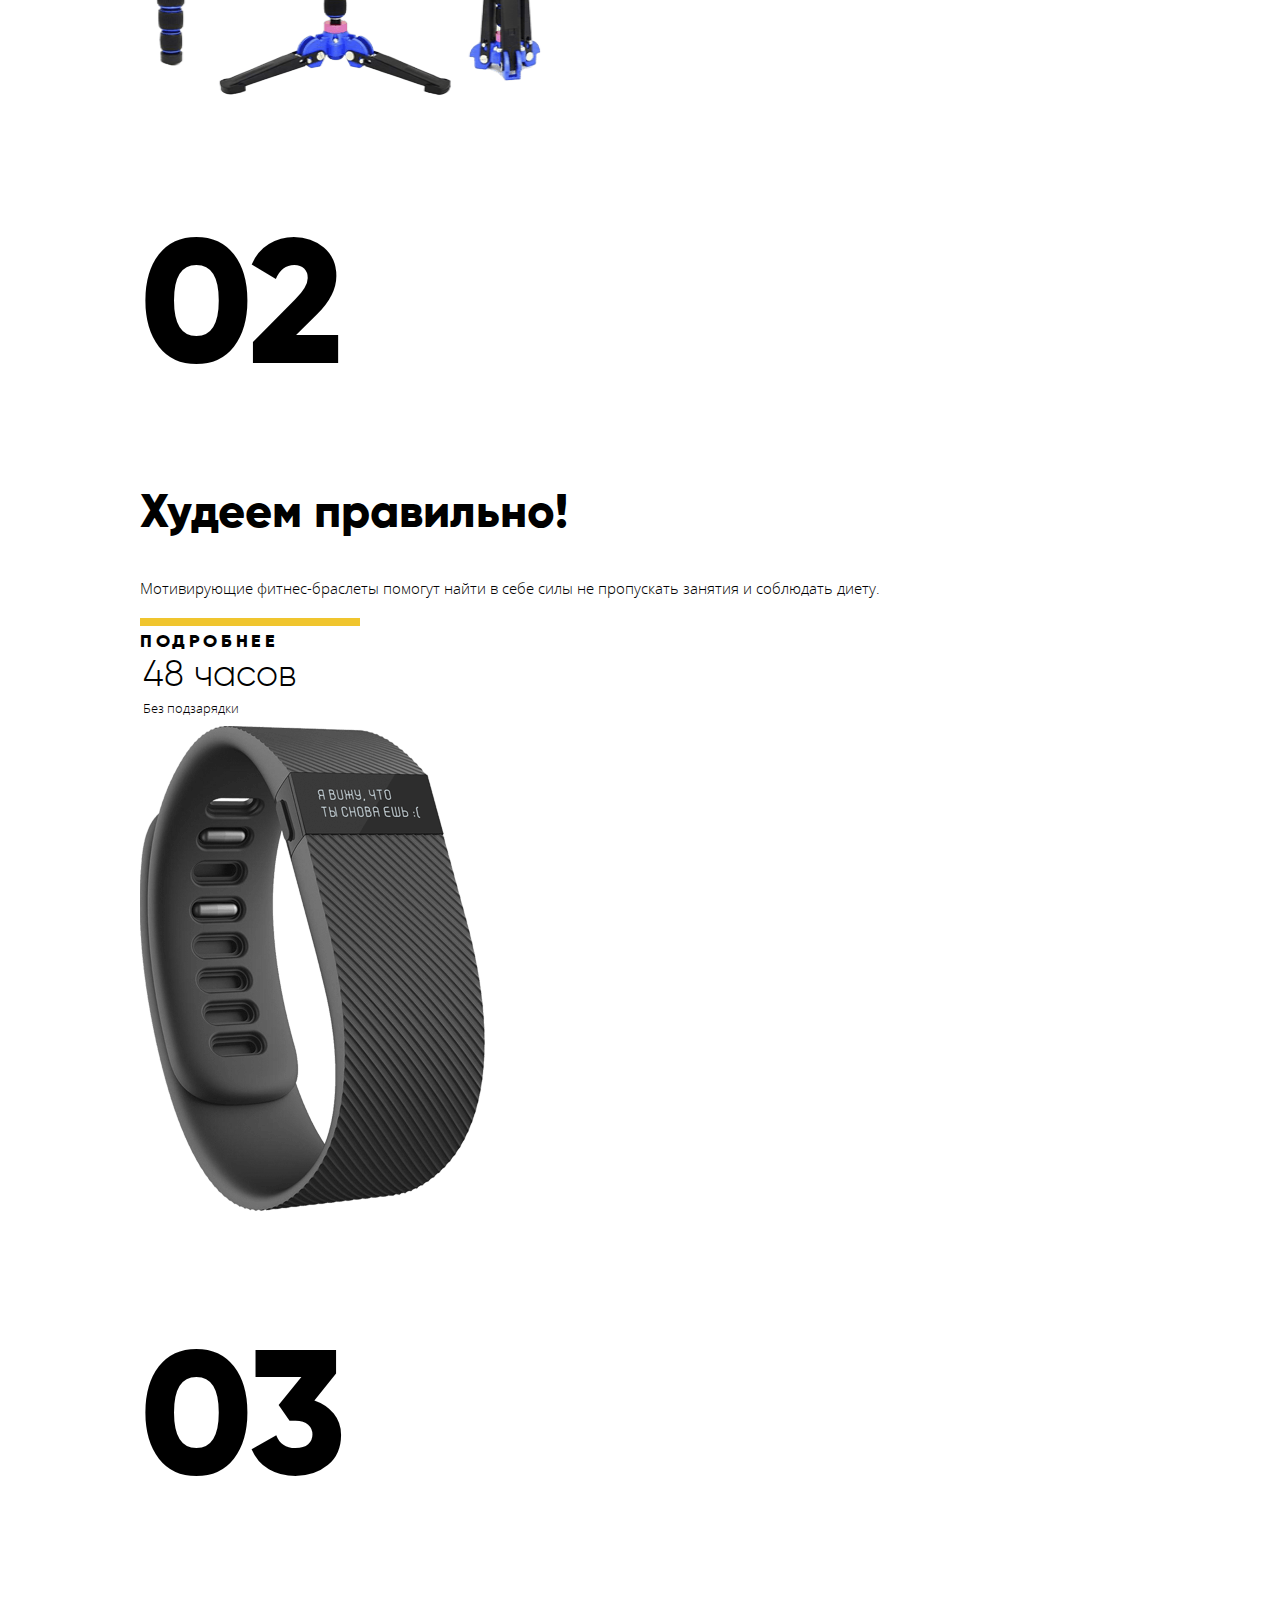
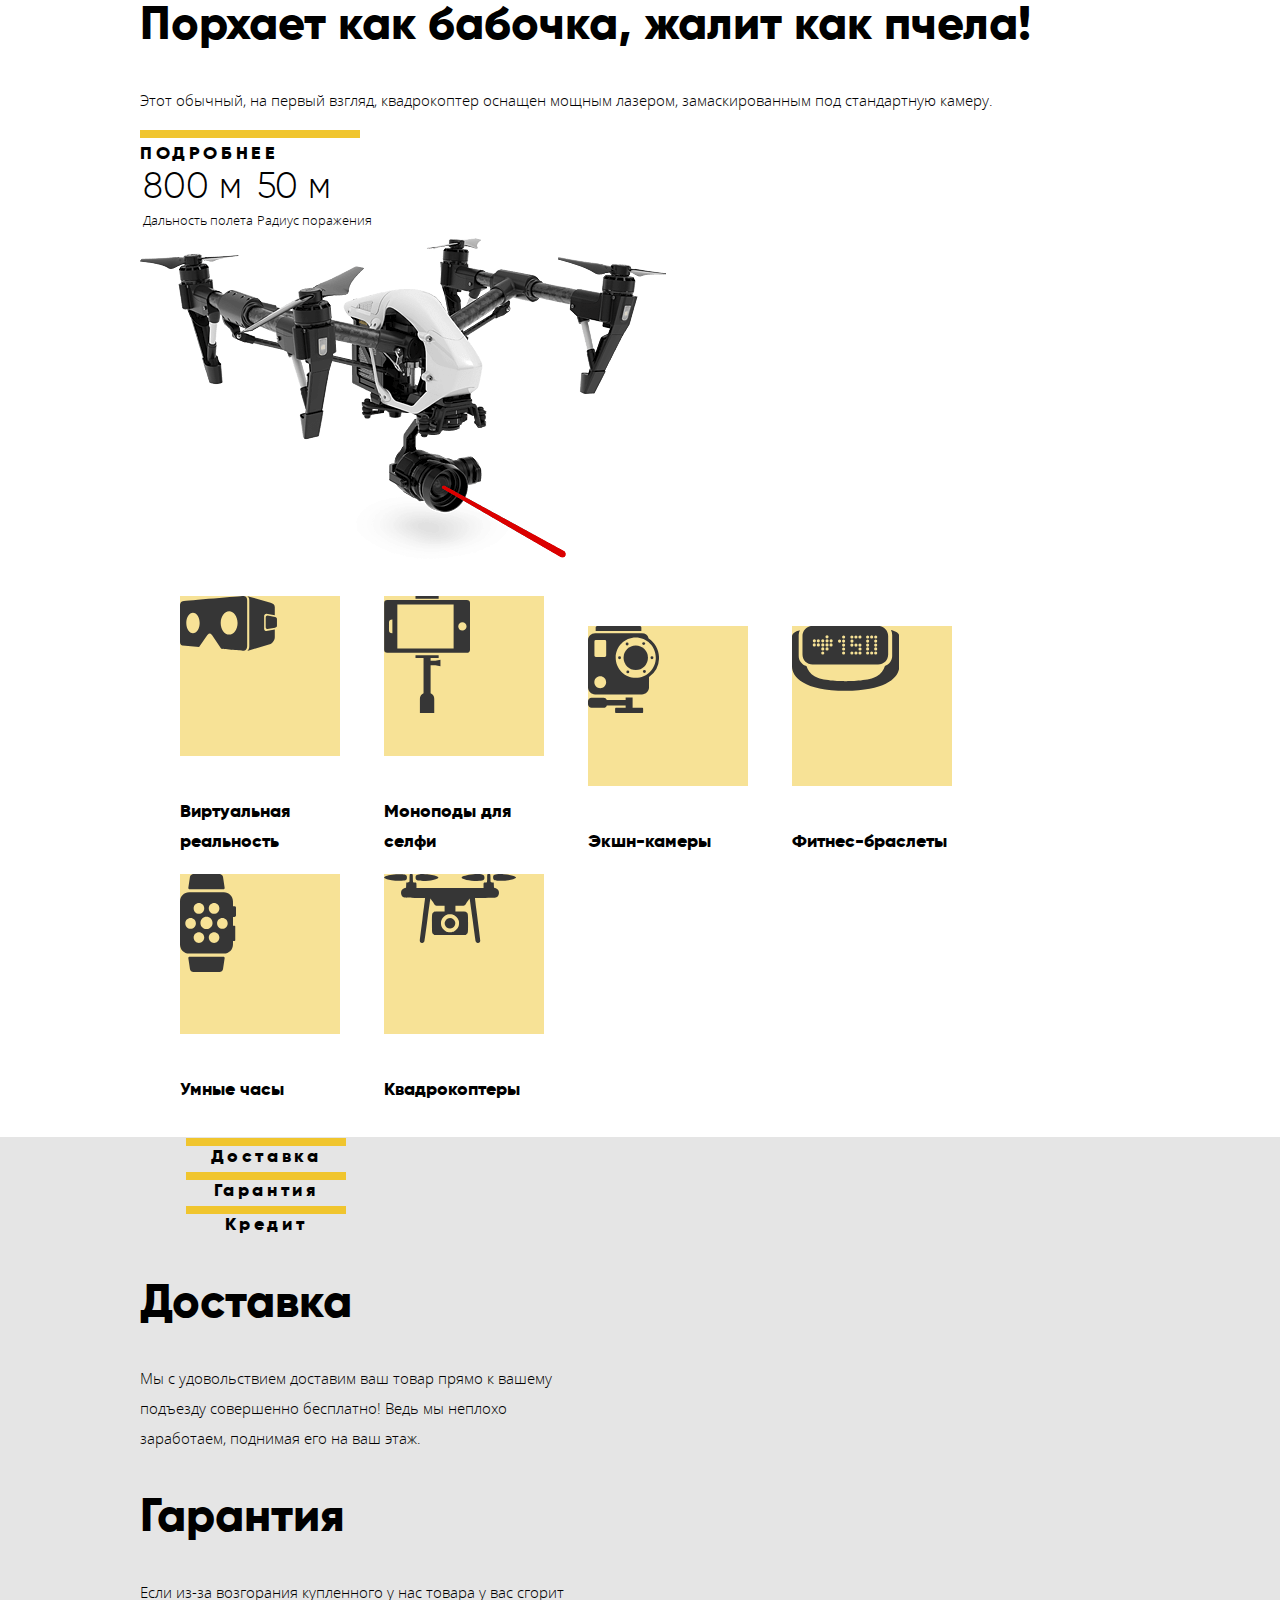
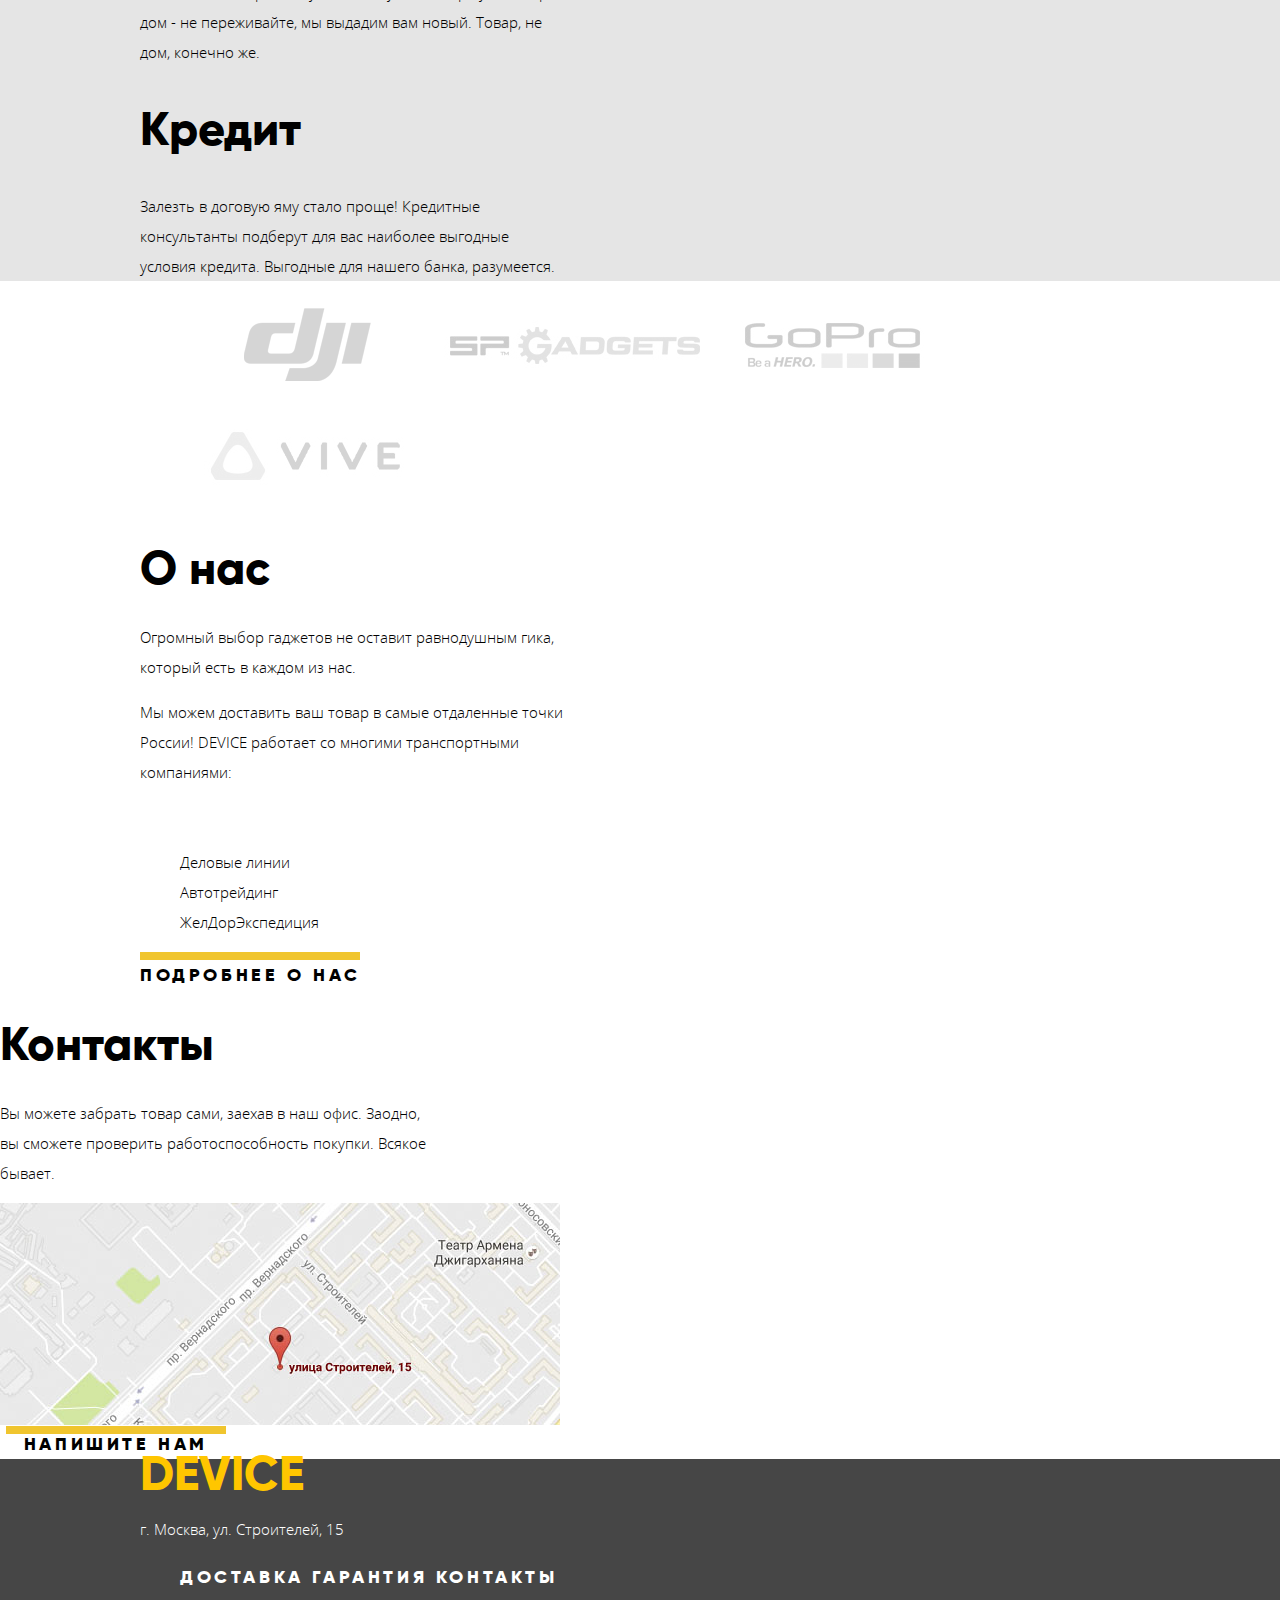
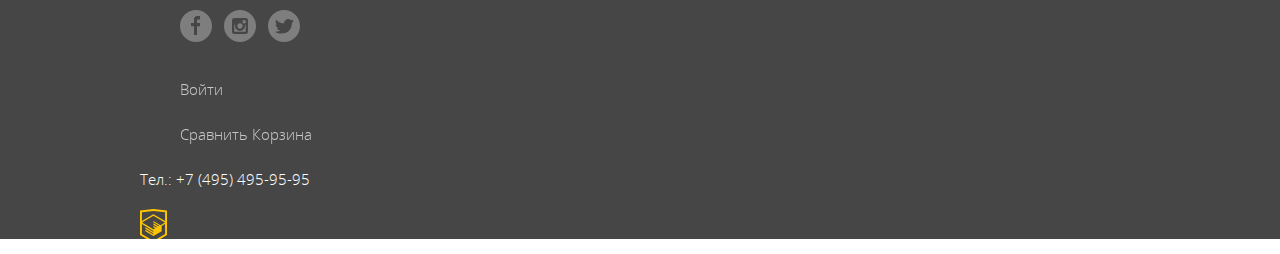
==== commit 88e59896: "Начало стилизации" ====
--- a/index.html
+++ b/index.html
@@ -3,32 +3,22 @@
   <head>
     <meta charset="utf-8">
     <title>HTML Academy: Девайс</title>
+    <link rel="stylesheet" href="css/normalize.css">
+    <link rel="stylesheet" href="css/style.css">
   </head>
   <body>
-    <header class="main-header">
+    <header>
     	<nav class="main-navigation">
-        	<a class="main-header-logo">DEVICE</a>
-    	    <form class="search-form" action="https://echo.htmlacademy.ru" method="post">
-    	    	<input type="search" name="search" id="header-search" placeholder="Поиск по сайту">
-    	    	<button type="submit" class="header-search-button">Найти</button>
-    	    </form>
-            <ul class="user-navigation">
-        	    <li class="login-link">
-                    <a class="login-link" href="login.html">Войти</a>
-                </li>
-            </ul>
-            <ul class="help-navigation">
-            	<li class="compare">
-            		<a href="compare.html">Сравнить</a>
-            	</li>
-            	<li class="basket">
-            		<a href="basket.html">Корзина</a>
-            	</li>
-            </ul>
-            <ul class="site-navigation">
-            	<li>
-            		<a href="catalog.html">Каталог товаров</a>
-            		<ul class="catalog-menu">
+
+    		<div class="header-left">
+        	    <a class="main-header-logo">DEVICE</a>
+    	        <form action="https://  echo.htmlacademy.ru" method="post">
+    	    	    <input type="search" name="search" id="header-search" placeholder="Поиск по сайту">
+    	    	    <button type="submit" class="header-search-button">Найти</button>
+    	        </form>
+    	        <div>
+            		<a href="catalog.html" class="header-nav">Каталог товаров</a>
+            		<ul>
             	     	<li><a href="virtuality.html">Виртуальная реальность</a></li>
             	        <li><a href="monopods.html">Моноподы для селфи</a></li>
             	        <li><a href="cameras.html">Экшн-камеры</a></li>
@@ -36,11 +26,32 @@
             	        <li><a href="watch.html">Умные часы</a></li>
             	        <li><a href="copters.html">Квадрокоптеры</a></li>
                     </ul>
-                </li>
-            	<li><a href="delivery.html">Доставка</a></li>
-            	<li><a href="guarantee.html">Гарантия</a></li>
-            	<li><a href="contacts.html">Контакты</a></li>
-            </ul>
+                </div>
+            </div>
+
+            <div class="header-center">
+            	<ul class="user-navigation">
+        	        <li class="login-link">
+                        <a class="login-link" href="login.html">Войти</a>
+                    </li>
+                </ul>
+                <ul class="site-navigation">
+            	   	<li><a href="delivery.html" class="header-nav">Доставка</a></li>
+            	    <li><a href="guarantee.html" class="header-nav">Гарантия</a></li>
+            	</ul>
+            </div>
+
+            <div class="header-right">
+                <ul class="help-navigation">
+            	    <li class="compare">
+            		    <a href="compare.html">Сравнить</a>
+            	    </li>
+            	    <li class="basket">
+            		    <a href="basket.html">Корзина</a>
+            	    </li>
+                </ul>
+                <p><a href="contacts.html" class="header-nav">Контакты</a></p>
+            </div>
         </nav>
     </header>
 
@@ -158,9 +169,9 @@
     		</ul>
     	</section>
 
-    	<section class="Services">
+    	<section class="services">
     		<h2 class="visually-hidden">Сервисы</h2>
-    		<ul class="delivery-list">
+    		<ul class="services-list">
     			<li><button class="delivery-button active">Доставка</button></li>
     			<li><button class="guarantee-button">Гарантия</button></li>
     			<li><button class="credit-button">Кредит</button></li>
@@ -193,6 +204,7 @@
     		<h2>О нас</h2>
     		<p>Огромный выбор гаджетов не оставит равнодушным гика, который есть в каждом из нас.</p>
     		<p>Мы можем доставить ваш товар в самые отдаленные точки России! DEVICE работает со многими транспортными компаниями:</p>
+            <br>
     		<ul>
     			<li>Деловые линии</li>
     			<li>Автотрейдинг</li>
@@ -208,19 +220,19 @@
     		<button class="write-button">Напишите нам</button>
     	</section>
 
-    	<section class="modal modal-write">
+    	<section class="modal modal-write visually-hidden">
     		<h2 class="visually-hidden">Форма отправки</h2>
     		<form class="write-form" action="https://echo.htmlacademy.ru" method="post">
-    			<p class="write-field">
-    				<label for="modal-form-name">Ваше имя:</label>
+    			<p class="write-field left-field">
+    				<p><label for="modal-form-name">Ваше имя:</label></p>
     				<input type="text" name="name" id="modal-form-name" placeholder="Имя Фамилия">
     			</p>
-    			<p class="write-field">
-    			    <label for="modal-form-email">Ваш e-mail:</label>
+    			<p class="write-field right-field">
+    			    <p><label for="modal-form-email">Ваш e-mail:</label></p>
     			    <input type="email" name="email" id="modal-form-email" placeholder="email@example.com">
     			</p>
-    			<p>
-    				<label for="modal-form-letter">Текст письма:</label>
+    			<p class="letter-field">
+    				<p><label for="modal-form-letter">Текст письма:</label></p>
     			    <textarea name="letter" id="modal-form-letter" rows="6" placeholder="В свободной форме"></textarea>
     			</p>
     		</form>
@@ -228,7 +240,7 @@
     		<button class="modal-close" type="button" aria-label="Закрыть"></button>
     	</section>
 
-    	<section class="modal modal-map">
+    	<section class="modal modal-map visually-hidden">
     		<h2 class="visually-hidden">Как добраться</h2>
     		<img src="img/map-big.jpg" width="960" height="559" alt="Адрес компании: г. Москва, ул. Строителей, 15">
     		<button class="modal-close" type="button" aria-label="Закрыть"></button>
@@ -238,7 +250,7 @@
     	<footer class="main-footer">
     		<div class="footer-left">
     			<a class="footer-logo" href="index.html">DEVICE</a>
-    			<span class="address">г. Москва, ул. Строителей, 15</span>
+    			<p class="address">г. Москва, ул. Строителей, 15</p>
     		</div>
     		<div class="footer-center">	
     			<ul class="footer-nav">
--- a/css/style.css
+++ b/css/style.css
@@ -0,0 +1,955 @@
+@font-face {
+    font-family: "Gilroy";
+    src: url("fonts/gilroyextrabold.woff") format("woff"),
+         url("fonts/gilroyextrabold.woff2") format("woff2");
+    font-weight: bold;
+    font-style: normal;     
+}
+
+@font-face {
+    font-family: "Gilroy";
+    src: url("fonts/gilroylight.woff") format("woff"),
+         url("fonts/gilroylight.woff2") format("woff2");
+    font-weight: normal;
+    font-style: normal;     
+}
+
+@font-face {
+    font-family: "Open Sans";
+    src: url("fonts/opensans.woff") format("woff"),
+         url("fonts/opensans.woff2") format("woff2");
+    font-weight: bold;
+    font-style: normal;     
+}
+
+@font-face {
+    font-family: "Open Sans";
+    src: url("fonts/opensanslight.woff") format("woff"),
+         url("fonts/opensanslight.woff2") format("woff2");
+    font-weight: bold;
+    font-style: normal;     
+}
+
+body {
+    margin: 0;
+    padding: 0;
+    font-family: "Open Sans", Arial, sans-serif;
+    font-weight: normal;
+    color: #000000;
+    font-size: 15px;
+    line-height: 30px;
+    background-color: #ffffff;
+}
+
+a {
+    text-decoration: none;
+    color: #000000;
+}
+
+header {
+	margin-top: 40px;
+	margin-right: 140px;
+	margin-left: 140px;
+    background-color: rgb(247, 226, 150);
+    min-height: 299px;
+}
+
+.catalog-header {
+	min-height: 186px;
+}
+
+.main-navigation .main-header-logo {
+    font-family: "Gilroy", Arial, sans-serif;
+    font-weight: bold;
+    text-transform: uppercase;
+    font-size: 48px;
+}
+
+.main-navigation .main-header-logo:hover {
+    opacity: 0.6;
+}
+
+.main-navigation .main-header-logo:active,
+.main-navigation .main-header-logo:focus {
+    opacity: 0.3;
+}
+
+.main-navigation input {
+	background-color: rgb(247, 226, 150);
+    border: none;
+    font-color: #ffffff;
+    opacity: 0.3;
+}
+
+.main-navigation input:hover {
+	background-color: rgb(247, 226, 150);
+    border: none;
+    opacity: 0.6;
+}
+
+.main-navigation input:focus {
+	background-color: rgb(247, 226, 150);
+    border: none;
+    opacity: 1;
+    border-bottom: 3px solid #000000;
+}
+
+.main-navigation .header-search-button {
+	width: 85px;
+    height: 49px;
+    border: 3px solid #000000;
+    background-color: rgb(247, 226, 150);
+}
+
+.main-navigation .header-search-button:hover {
+    background-color: #000000;
+    color: #ffffff;
+}
+
+.main-navigation .header-search-button:active,
+.main-navigation .header-search-button:focus {
+	background-color: #000000;
+    color: rgba(255, 255, 255, 0.3);
+}
+
+.main-navigation li {
+    list-style: none;
+}
+
+.user-navigation .logout-link {
+	opacity: 0.3;
+}
+
+.main-navigation a:hover {
+    opacity: 0.6;
+}
+
+.main-navigation a:active,
+.main-navigation a:focus {
+    opacity: 0.3;
+}
+
+.header-nav {
+    font-family: "Gilroy", Arial, sans-serif;
+    font-size: 18px;
+    font-weight: bold;
+    text-transform: uppercase;
+    line-height: 24px;
+    letter-spacing: 5px;
+}
+
+.visually-hidden {
+    display: none;
+}
+
+
+.popular-items {
+    margin-right: 140px;
+    margin-left: 140px;
+}
+
+.popular-items .number {
+    font-size: 179.2px;
+    font-family: "Gilroy", Arial, sans-serif;
+    font-weight: bold;
+    color: #000000;
+}
+
+.popular-items .tagline {
+    font-family: "Gilroy", Arial, sans-serif;
+    font-size: 47px;
+    font-weight: bold;
+}
+
+.popular-items .values {
+    font-family: "Gilroy", Arial, sans-serif;
+    font-size: 36px;
+}
+
+.popular-items .units {
+    font-size: 13px;
+}
+
+
+.popular-items .button {
+    font-family: "Gilroy", Arial, sans-serif;
+    font-size: 18px;
+    font-weight: bold;
+    text-transform: uppercase;
+    letter-spacing: 0.2em;
+}
+
+
+.popular-items .button:active {
+    opacity: 0.3;
+}
+
+.popular-items .button::before {
+	content: "";
+	display: block;
+	width: 220px;
+    height: 8px;
+    background-color: rgb(240, 197, 46);
+    z-index: -1;
+}    
+
+.popular-items .button:hover::before,
+.popular-items .button:focus::before,
+.popular-items .button:active::before {
+	transform: scaleY(5);
+	transition-duration: 0.6s;
+}
+
+.main-catalog {
+	list-style: none;
+	min-height: 240px;
+	margin-right: 140px;
+	margin-left: 140px;
+}
+
+.main-catalog li {
+    display: inline-block;
+}
+
+.main-catalog .catalog-image {
+    height: 160px;
+    width: 160px;
+    background-color: rgb(247, 226, 150);
+    margin-right: 40px;
+    margin-bottom: 40px;
+}
+
+.main-catalog img {
+    margin: auto;
+}
+
+.main-catalog-list p {
+    font-family: "Gilroy", Arial, sans-serif;
+    font-size: 18px;
+    font-weight: bold;
+    width: 160px;
+}
+
+.main-catalog a:hover .catalog-image,
+.main-catalog a:focus .catalog-image,
+.main-catalog a:active .catalog-image {
+	background-color: rgb(240, 197, 46);
+}
+
+.main-catalog a:active img,
+.main-catalog a:active p {
+    opacity: 0.3;
+}
+
+.services {
+    width: 100%;
+    min-height: 340px;
+    background-color: rgb(229, 229, 229);
+    padding-right: 140px;
+    padding-left: 140px;
+}
+
+.services-list {
+    list-style: none;
+}
+
+.services-list button {
+	font-family: "Gilroy", Arial, sans-serif;
+	font-weight: bold;
+	font-size: 18px;
+	letter-spacing: 0.2em;
+	border: none;
+	background-color: rgba(255, 255, 255, 0);
+	text-align: center;
+}
+
+.services-list button:focus {
+    color: rgb(247, 225, 132);
+}
+
+.services-list button::before {
+	content: "";
+	display: block;
+    width: 160px;
+    height: 8px;
+    background-color: rgb(240, 197, 46);
+    z-index: -1;
+}
+
+.services-list button:hover::before {
+    transform: scaleY(5);
+    transition-duration: 0.6s;
+}
+
+.services-list button:active::before,
+.services-list button:focus::before {
+    transform: scale(1.7, 5);
+    transition-duration: 0.6s;
+    background-color: #000000;
+}
+
+.services h3 {
+    font-family: "Gilroy", Arial, sans-serif;
+    font-weight: bold;
+    font-size: 47px;
+}
+
+.services p {
+	width: 426px;
+	line-height: 30px;
+}
+
+.logos {
+	margin-right: 140px;
+	margin-left: 140px;
+}
+
+.logos ul {
+	list-style: none;
+}
+
+.logos li {
+	display: inline-block;
+}
+
+.logo-list img {
+    filter: grayscale(1) opacity(0.2);
+}
+
+.logo-list img:hover,
+.logo-list img:focus {
+	filter: grayscale(0) opacity(1);
+}
+
+.about-us {
+	margin-left: 140px;
+	margin-right: 140px;
+}
+
+.about-us h2 {
+	font-family: "Gilroy", Arial, sans-serif;
+    font-weight: bold;
+    font-size: 47px;
+}
+
+.about-us p {
+	width: 426px;
+	line-height: 30px;
+}
+
+.about-us ul {
+	list-style: none;
+}
+
+.about-us li{
+    font-weight: bold;
+}
+
+.about-us .button {
+    font-family: "Gilroy", Arial, sans-serif;
+    font-size: 18px;
+    font-weight: bold;
+    text-transform: uppercase;
+    letter-spacing: 0.2em;
+}
+
+.about-us .button:active {
+    opacity: 0.3;
+}
+
+.about-us .button::before {
+	content: "";
+	display: block;
+	width: 220px;
+    height: 8px;
+    background-color: rgb(240, 197, 46);
+    z-index: -1;
+}    
+
+.about-us .button:hover::before,
+.about-us .button:focus::before,
+.about-us .button:active::before {
+	transform: scaleY(5);
+	transition-duration: 0.6s;
+}
+
+.contacts {
+    margin-right: 140px;
+}
+
+.contacts h2 {
+	font-family: "Gilroy", Arial, sans-serif;
+    font-weight: bold;
+    font-size: 47px;
+} 
+
+.contacts p {
+    width: 426px;
+	line-height: 30px;
+}
+
+.contacts button {
+    font-family: "Gilroy", Arial, sans-serif;
+    font-size: 18px;
+    font-weight: bold;
+    text-transform: uppercase;
+    letter-spacing: 0.2em;
+    border: none;
+    background-color: rgba(255, 255, 255, 1);
+}
+
+.contacts button:active {
+    opacity: 0.3;
+}
+
+.contacts button::before {
+	content: "";
+	display: block;
+	width: 220px;
+    height: 8px;
+    background-color: rgb(240, 197, 46);
+    z-index: -1;
+}    
+
+.contacts button:hover::before,
+.contacts button:focus::before,
+.contacts button:active::before {
+	transform: scaleY(5);
+	transition-duration: 0.6s;
+}
+
+.contacts img {
+	display: block;
+}
+
+.modal {
+	position: fixed;
+	left: 20%;
+	top: 20%;
+	width: 760px;
+	min-height: 553px;
+	box-shadow: 0 10px 15px 5px rgba(2, 6, 6, 0.2);
+	z-index: 1;
+	border: none;
+}
+
+.modal-write {	
+	padding-left: 100px;
+	padding-right: 100px;
+	background-color: #ffffff;
+	padding-top: 100px;
+}
+
+.modal-write label {
+	font-family: "Gilroy", Arial, sans-serif;
+	font-weight: bold;
+	font-size: 18px;
+}
+
+.modal-write input {
+	width: 340px;
+	height: 50px;
+	padding-left: 20px;
+	vertical-align: middle;
+	border: none;
+	background-color: rgba(242, 242, 242, 0.5);
+	color: rgba(70, 70, 70, 0.4);
+	font-size: 14px;
+}
+
+.modal-write textarea {
+	width: 740px;
+	height: 136px;
+	padding-left: 20px;
+	border: none;
+	background-color: rgba(242, 242, 242, 0.5);
+	color: rgba(70, 70, 70, 0.4);
+	font-size: 14px;
+	padding-top: 20px;
+}
+
+.modal-write input:hover,
+.modal-write textarea:hover {
+	background-color: rgba(242, 242, 242, 0.8);
+}
+
+.modal-write input:focus,
+.modal-write textarea:focus {
+	background-color: #ffffff;
+	border: 3px solid rgb(247, 226, 150);
+	color: rgba(70, 70, 70, 1);
+}
+
+.modal-write input:invalid,
+.modal-write textarea:invalid {
+	background-color: rgba(246, 218, 218, 0.5);
+	border: none;
+}
+
+.modal-write .button {
+	font-family: "Gilroy", Arial, sans-serif;
+    font-size: 18px;
+    font-weight: bold;
+    text-transform: uppercase;
+    letter-spacing: 0.2em;
+    border: none;
+    background-color: rgba(255, 255, 255, 1);
+}
+
+.modal-write .button:active {
+    opacity: 0.3;
+}
+
+.modal-write .button::before {
+	content: "";
+	display: block;
+	width: 220px;
+    height: 8px;
+    background-color: rgb(240, 197, 46);
+    z-index: -1;
+}    
+
+.modal-write .button:hover::before,
+.modal-write .button:focus::before,
+.modal-write .button:active::before {
+	transform: scaleY(5);
+	transition-duration: 0.6s;
+}
+
+.modal-close {
+	border: none;
+	background-color: #ffffff;
+}	
+
+.modal-close::before {
+	content: "";
+	display: block;
+	background-image: url("../img/modal-close.svg");
+	background-repeat: no-repeat;
+	width: 60px;
+	height: 60px;
+	opacity: 0.5;
+}
+
+.modal-close:hover::before {
+	opacity: 1;
+}
+
+.modal-close:active::before,
+.modal-close:focus::before {
+	opacity: 0.3;
+}
+
+.modal-map {
+	background-image: url("../img/map-big.jpg");
+	background-repeat: no-repeat;
+	width: 960px;
+	height: 559px;
+}
+
+footer {
+	width: 100%;
+	min-height: 330px;
+	background-color: rgb(70, 70, 70);
+	padding-right: 140px;
+	padding-left: 140px;
+}
+
+footer .footer-logo {
+	font-family: "Gilroy", Arial, sans-serif;
+	font-weight: bold;
+	font-size: 48px;
+	text-transform: uppercase;
+	color: rgb(255, 198, 0);
+}
+
+footer .footer-logo:hover {
+	opacity: 0.6;
+}
+
+footer .footer-logo:active,
+footer .footer-logo:focus {
+	opacity: 0.3;
+}
+
+footer .address {
+	color: #ffffff;
+}
+
+footer .footer-nav {
+	list-style: none;
+	font-family: "Gilroy", Arial, sans-serif;
+	font-weight: bold;
+	font-size: 18px;
+	text-transform: uppercase;
+	letter-spacing: 0.2em;
+}
+
+.footer-nav li {
+	display: inline-block;
+}
+
+.footer-nav a {
+	color: #ffffff;
+}
+
+.footer-nav a:hover {
+	opacity: 0.6;
+}
+
+.footer-nav a:active,
+.footer-nav a:focus {
+	opacity: 0.3;
+}
+
+footer .social-buttons {
+	list-style: none;
+}
+
+.social-buttons li {
+	display: inline-block;
+	width: 40px;
+	height: 40px;
+	opacity: 0.3;
+	background-repeat: no-repeat;
+	opacity: 0.3;
+}
+
+.social-buttons li:hover {
+	opacity: 0.6;
+}
+
+.social-buttons li:focus,
+.social-buttons li:active {
+	opacity: 0.1;
+}
+
+.social-buttons .facebook {
+	background-image: url("../img/fb.svg");
+}
+
+.social-buttons .ig {
+	background-image: url("../img/instagram.svg");
+}
+
+.social-buttons .twitter {
+	background-image: url("../img/twitter.svg");
+}
+
+.footer-user-navigation,
+.footer-help-navigation {
+	list-style: none;
+}
+
+.footer-user-navigation li,
+.footer-help-navigation li {
+	display: inline-block;
+}
+
+.footer-right a {
+	color: #ffffff;
+	opacity: 0.7;
+}
+
+.footer-right a:hover {
+	opacity: 1;
+}
+
+.footer-right a:focus,
+.footer-right a:active {
+	opacity: 0.3;
+}
+
+footer .tel {
+	color: #ffffff;
+}
+
+.footer-copyright {
+	background-image: url("../img/logo-html.svg");
+	background-repeat: no-repeat;
+	width: 30px;
+	height: 30px;
+}
+
+.footer-copyright:hover {
+	opacity: 0.6;
+}
+
+.footer-copyright:focus, 
+.footer-copyright:active {
+	opacity: 0.3;
+}
+
+main h1 {
+	font-family: "Gilroy", Arial, sans-serif;
+	font-weight: bold;
+	font-size: 47px;
+	margin-left: 140px;
+}
+
+.breadcrumbs {
+	margin-left: 140px;
+	list-style: none;
+}
+
+.breadcrumbs li {
+	display: inline-block;
+	font-size: 14px;
+	opacity: 0.3;
+}
+
+.breadcrumbs a:hover {
+    opacity: 0.6;
+}
+
+.breadcrumbs a:focus,
+.breadcrumbs a:active {
+	opacity: 0.1;
+}
+
+.filter {
+	width: 470px;
+	background-color: rgb(238, 238, 238);
+}
+
+.filter h2 {
+	height: 70px;
+	background-color: rgb(219, 219, 219);
+	font-family: "Gilroy", Arial, sans-serif;
+	font-weight: bold;
+	font-size: 16px;
+	text-transform: uppercase;
+	text-align: center;
+	vertical-align: middle;
+	letter-spacing: 0.2em;
+}
+
+.filter-form label,
+.filter-form legend {
+	font-family: "Gilroy", Arial, sans-serif;
+	font-weight: bold;
+	font-size: 18px;
+}
+
+.cost-field input {
+	font-family: "Gilroy", Arial, sans-serif;
+	font-size: 14px;
+	border: none;
+	background-color: rgb(238, 238, 238);
+}
+
+main form fieldset{
+	border: none;
+}
+
+main ul {
+	list-style: none;
+}
+
+.filter-field label {
+	font-family: "Open Sans", Arial, sans-serif;
+	font-weight: normal;
+	font-size: 14px;
+}
+
+.filter-form input:checked label {
+
+}
+
+.filter-form input:checked:hover label {
+
+}
+
+.filter-form input:checked:active label {
+
+}
+
+.filter-form input:hover label {
+
+}
+
+.filter-form input:active label {
+
+}
+
+
+.filter .button {
+	font-family: "Gilroy", Arial, sans-serif;
+    font-size: 18px;
+    font-weight: bold;
+    text-transform: uppercase;
+    letter-spacing: 0.2em;
+    border: none;
+    background-color: rgba(255, 255, 255, 0);
+}
+
+.filter .button:active {
+    opacity: 0.3;
+}
+
+.filter .button::before {
+	content: "";
+	display: block;
+	width: 220px;
+    height: 8px;
+    background-color: rgb(240, 197, 46);
+    z-index: -1;
+}    
+
+.filter .button:hover::before,
+.filter .button:focus::before,
+.filter .button:active::before {
+	transform: scaleY(5);
+	transition-duration: 0.6s;
+}
+
+.sorting {
+	height: 70px;
+	background-color: rgb(238, 238, 238);
+}
+
+.sorting ul {
+	list-style: none;
+}
+
+.sorting li {
+	display: inline-block;
+}
+
+.sorting .sort {
+	font-family: "Gilroy", Arial, sans-serif;
+	font-weight: bold;
+	font-size: 16px;
+	text-transform: uppercase;
+	vertical-align: middle;
+	letter-spacing: 0.2em;
+}
+
+.sorting a {
+	font-family: "Gilroy", Arial, sans-serif;
+    font-size: 14px;
+    opacity: 0.3;
+}
+
+.sorting a:hover {
+	opacity: 0.6;
+}
+
+.sorting a:active {
+	opacity: 1;
+}
+
+.catalog-items figure {
+	display:  inline-block;
+}
+
+.catalog-items .mono-name {
+	font-family: "Gilroy", Arial, sans-serif;
+	font-weight: bold;
+	font-size: 18px;
+}
+
+.catalog-items .mono-cost {
+	font-family: "Gilroy", Arial, sans-serif;
+	font-size: 16px;
+}
+
+.catalog-items figure:hover {
+
+}
+
+.catalog-items .to-basket {
+	font-family: "Gilroy", Arial, sans-serif;
+    font-size: 18px;
+    font-weight: bold;
+    text-transform: uppercase;
+    letter-spacing: 0.2em;
+    border: none;
+    background-color: rgba(255, 255, 255, 0);
+}
+
+.catalog-items .to-basket:active {
+    opacity: 0.3;
+}
+
+.catalog-items .to-basket::before {
+	content: "";
+	display: block;
+	width: 220px;
+    height: 8px;
+    background-color: rgb(240, 197, 46);
+    z-index: -1;
+}    
+
+.catalog-items .to-basket:hover::before,
+.catalog-items .to-basket:focus::before,
+.catalog-items .to-basket:active::before {
+	transform: scaleY(5);
+	transition-duration: 0.6s;
+}
+
+.catalog-items .to-compare {
+	border: none;
+	background-color: rgba(255, 255, 255, 0);
+	font-size: 13px;
+	opacity: 0.5;
+}
+
+.catalog-items .to-compare:hover {
+	opacity: 1;
+}
+
+.catalog-items .to-compare:active {
+	opacity: 0.2;
+}
+
+.catalog-pagination {
+	height: 70px;
+	min-width: 760px;
+	margin-left: 70px;
+	margin-right: 140px;
+	background-color: rgb(235, 235, 235);
+}
+
+.catalog-pagination li {
+	display: inline-block;
+}
+
+.catalog-pagination a {
+	font-family: "Gilroy", Arial, sans-serif;
+    font-size: 16px;
+    font-weight: bold;
+    text-transform: uppercase;
+    letter-spacing: 0.2em;
+}
+
+.catalog-pagination .back-next {
+	display: inline-block;
+	height: 70px;
+	width: 130px;
+	text-align: center;
+	vertical-align: middle;
+}
+
+.catalog-pagination .back-next:hover {
+	background-color: rgb(217, 217, 217);
+}
+
+.catalog-pagination .back-next:active {
+	background-color: rgb(217, 217, 217);
+	opacity: 0.3;
+}
+
+.pagination-pages a {
+	opacity: 0.3;
+}
+
+.pagination-pages a:hover,
+.pagination-pages a:active {
+	opacity: 1;
+}
+
+.footer-login-link button {
+	border: none;
+	background-color: rgba(155, 255, 255, 0);
+}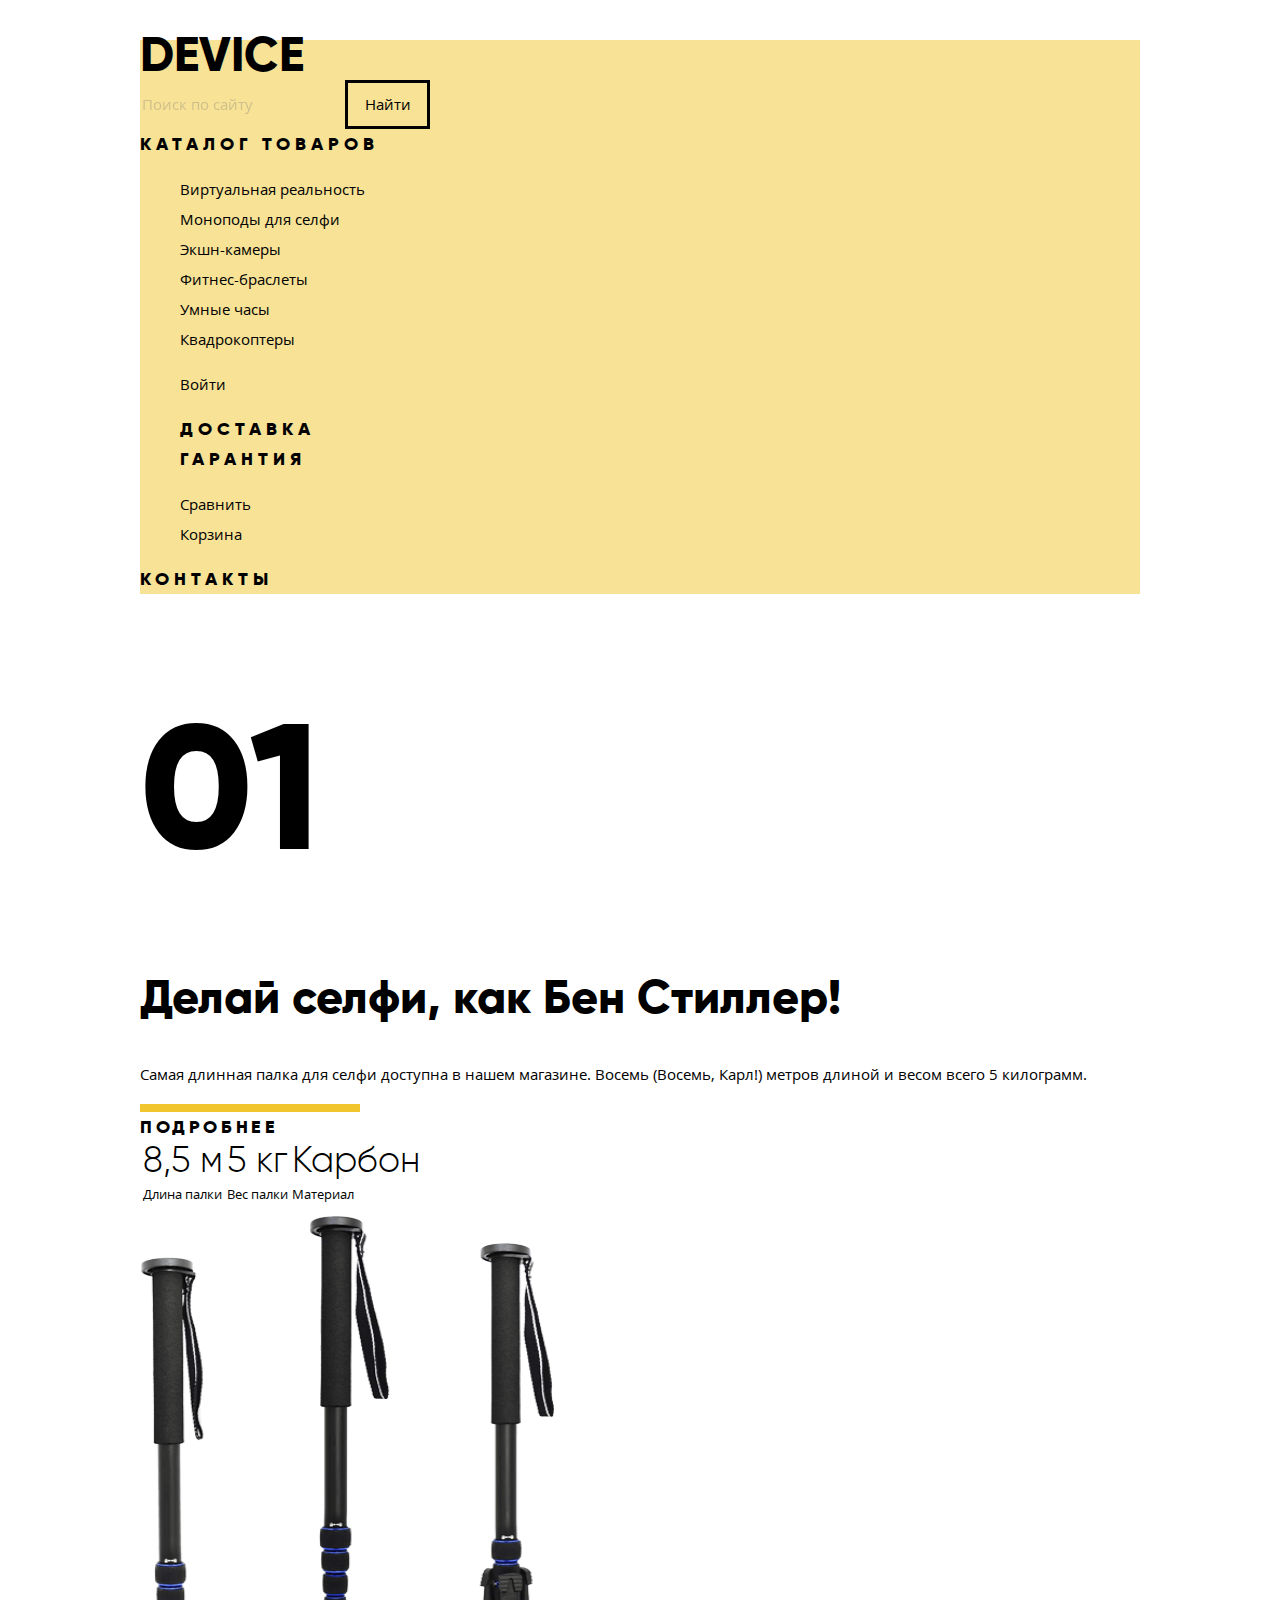
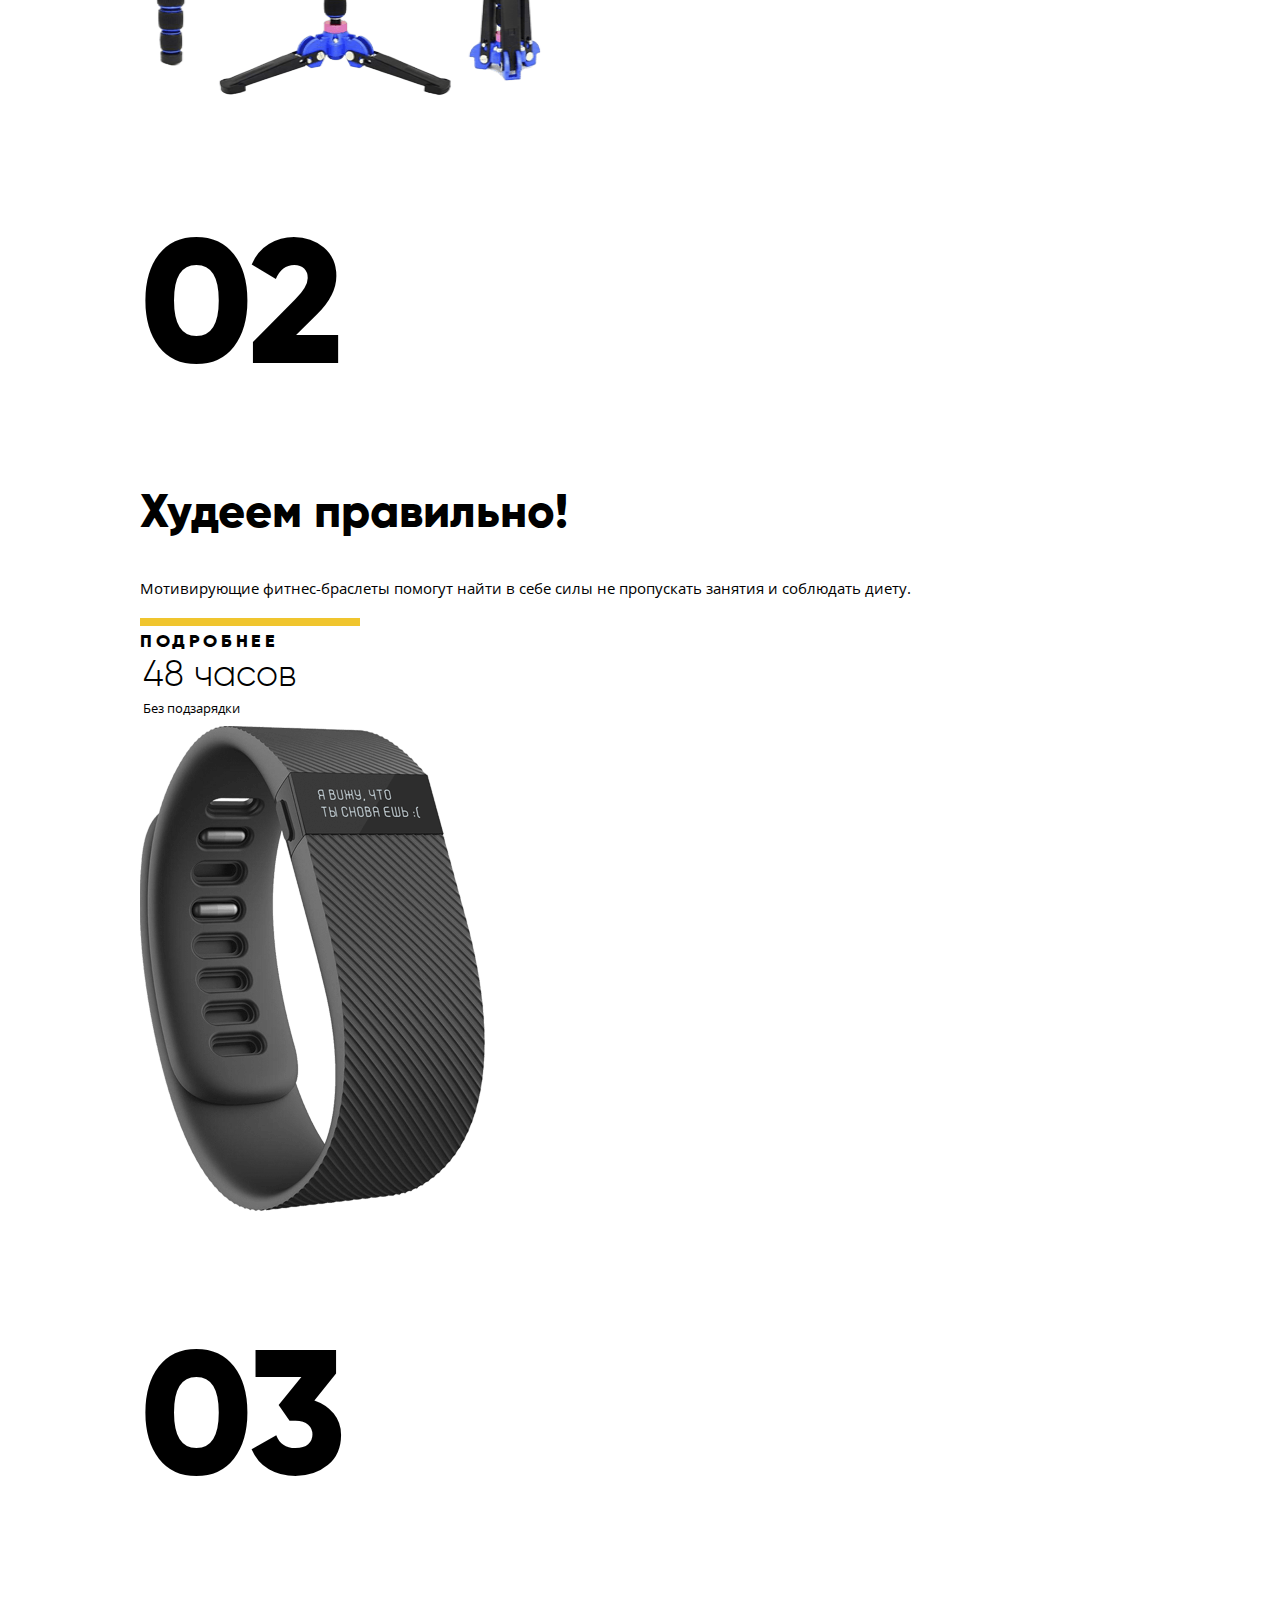
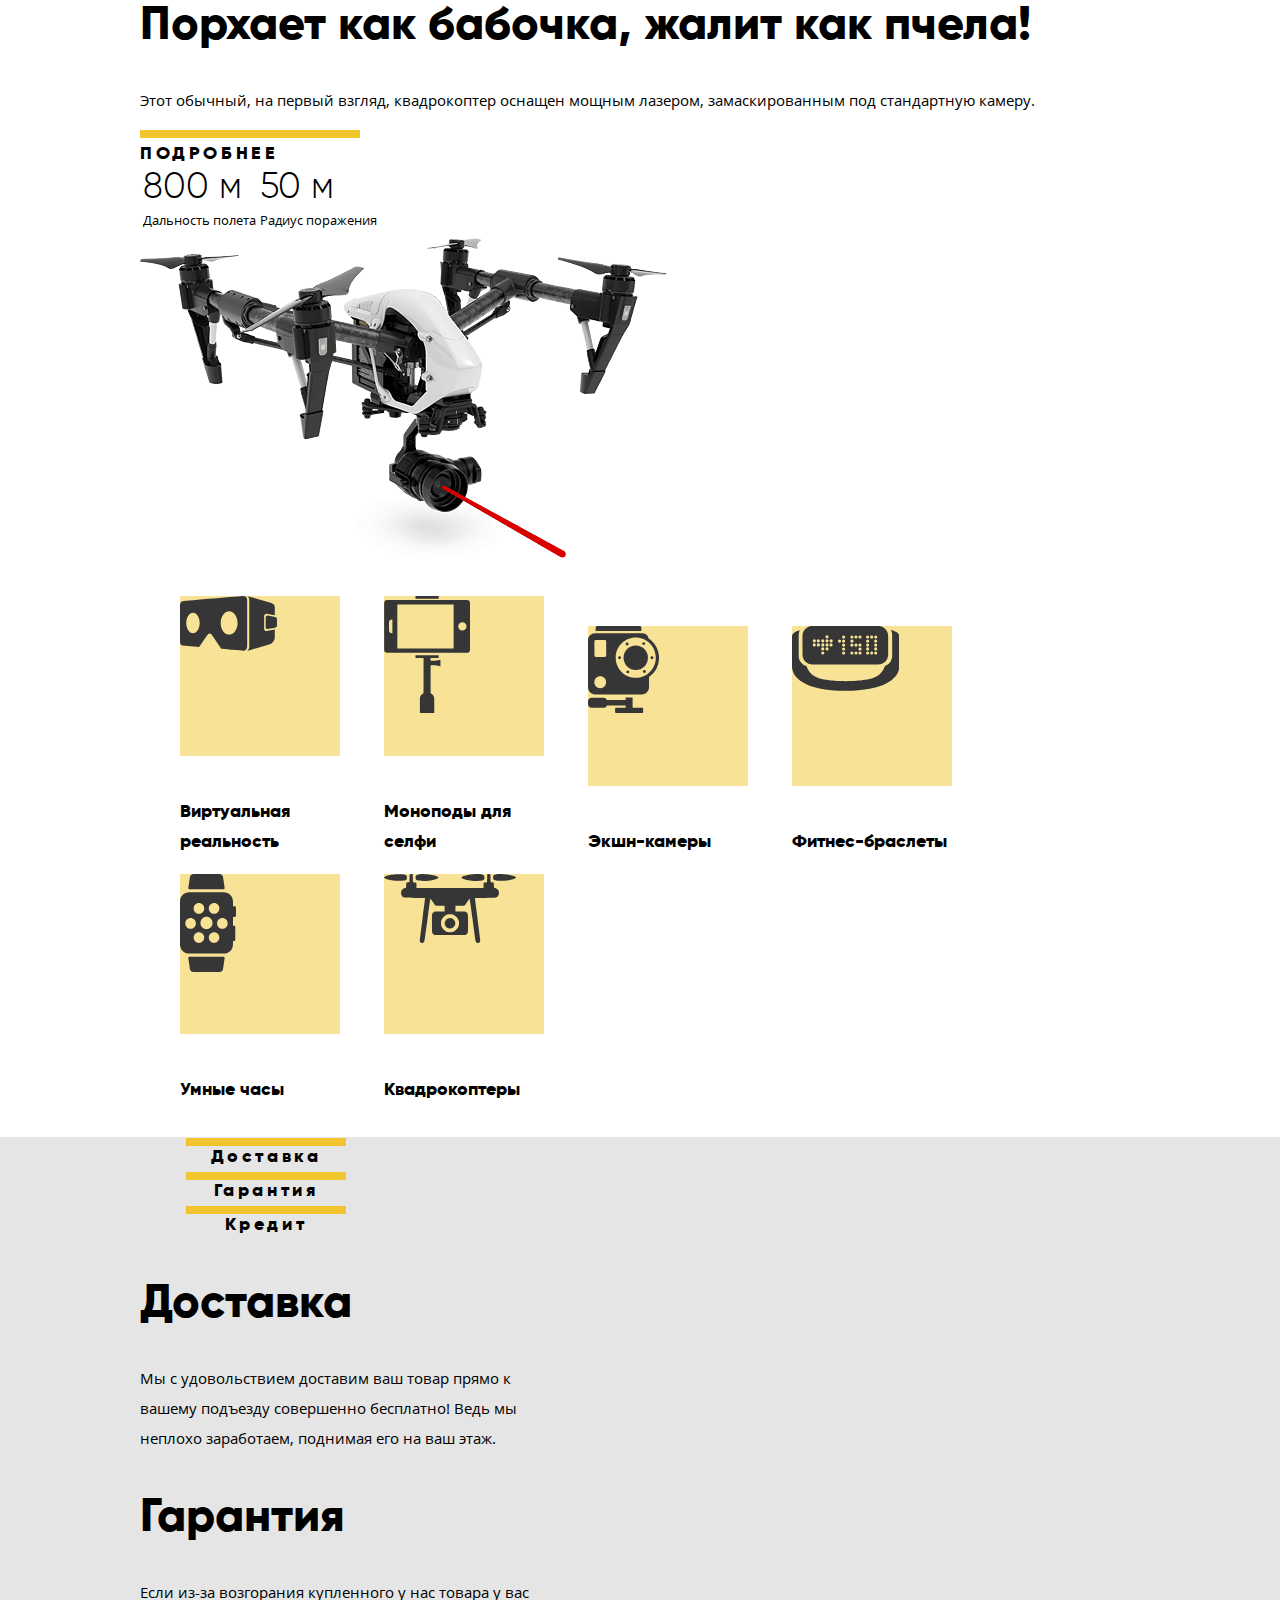
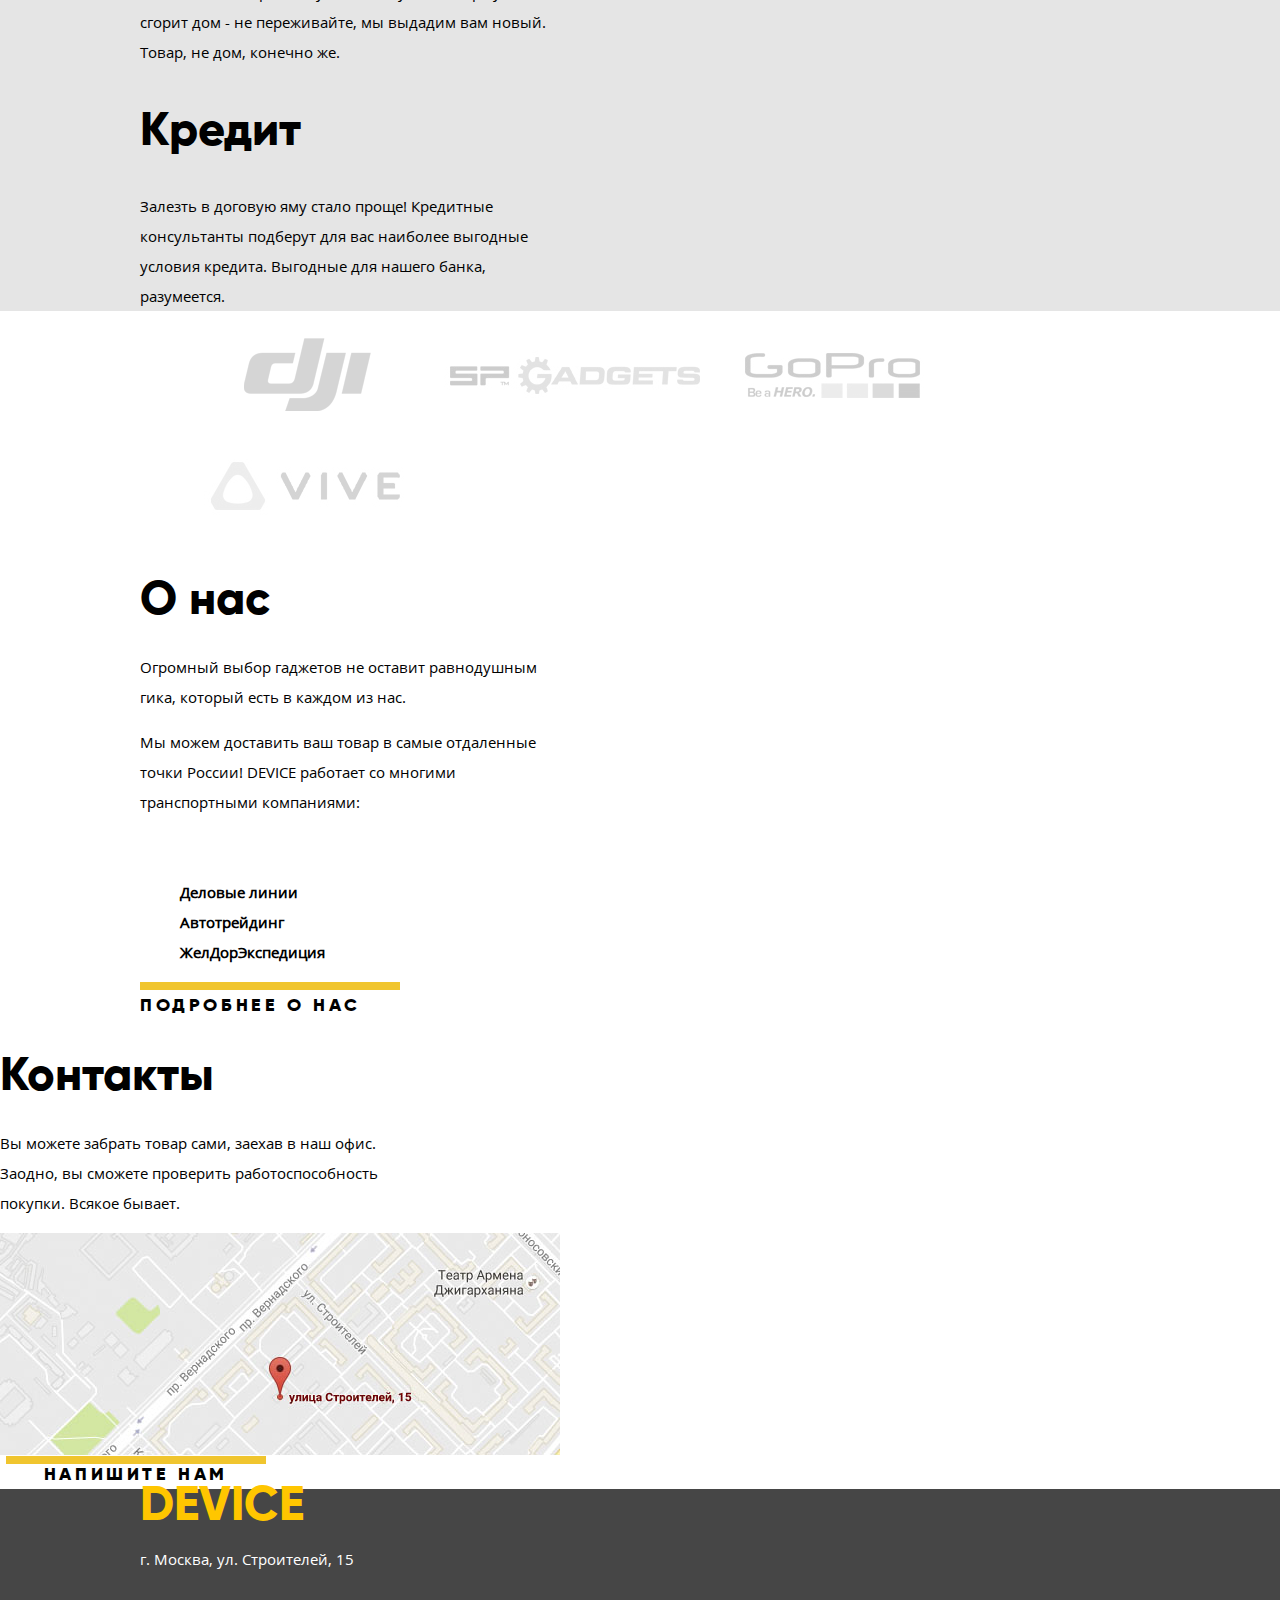
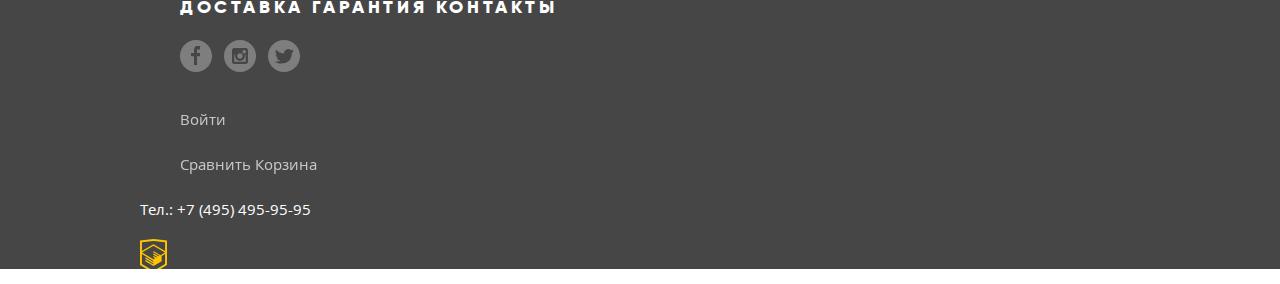
==== commit 04afa9c4: "стилизация изменения" ====
--- a/index.html
+++ b/index.html
@@ -12,7 +12,7 @@
 
     		<div class="header-left">
         	    <a class="main-header-logo">DEVICE</a>
-    	        <form action="https://  echo.htmlacademy.ru" method="post">
+    	        <form action="https://echo.htmlacademy.ru" method="post">
     	    	    <input type="search" name="search" id="header-search" placeholder="Поиск по сайту">
     	    	    <button type="submit" class="header-search-button">Найти</button>
     	        </form>
@@ -65,7 +65,7 @@
     			    <p class="number">01</p>
     			    <p class="tagline">Делай селфи, как Бен Стиллер!</p>
     			    <p class="description">Самая длинная палка для селфи доступна в нашем магазине. Восемь (Восемь, Карл!) метров длиной и весом всего 5 килограмм.</p>
-    			    <a class="button" href="selfie-stick.html">Подробнее</a>
+    			    <a class="button slide-button" href="selfie-stick.html">Подробнее</a>
     			    <table class="qualities">
     				    <tr class="values">
     					    <td>8,5 м</td>
@@ -89,7 +89,7 @@
     			    <p class="number">02</p>
     			    <p class="tagline">Худеем правильно!</p>
     			    <p class="description">Мотивирующие фитнес-браслеты помогут найти в себе силы не пропускать занятия и соблюдать диету.</p>
-    			    <a class="button" href="fitness-bracelet.html">Подробнее</a>
+    			    <a class="button slide-button" href="fitness-bracelet.html">Подробнее</a>
     			    <table class="qualities">
     				    <tr class="values">
     					    <td>48 часов</td>
@@ -109,7 +109,7 @@
     			    <p class="number">03</p>
     			    <p class="tagline">Порхает как бабочка, жалит как пчела!</p>
     			    <p class="description">Этот обычный, на первый взгляд, квадрокоптер оснащен мощным лазером, замаскированным под стандартную камеру.</p>
-    			    <a class="button" href="copter.html">Подробнее</a>
+    			    <a class="button slide-button" href="copter.html">Подробнее</a>
     			    <table class="qualities">
     				    <tr class="values">
     					    <td>800 м</td>
@@ -172,9 +172,9 @@
     	<section class="services">
     		<h2 class="visually-hidden">Сервисы</h2>
     		<ul class="services-list">
-    			<li><button class="delivery-button active">Доставка</button></li>
-    			<li><button class="guarantee-button">Гарантия</button></li>
-    			<li><button class="credit-button">Кредит</button></li>
+    			<li><button class="catalog-button">Доставка</button></li>
+    			<li><button class="catalog-button">Гарантия</button></li>
+    			<li><button class="catalog-button">Кредит</button></li>
     		</ul>
     		<div class="service-slide sl-one">
     			<h3>Доставка</h3>
@@ -217,7 +217,7 @@
     		<h2>Контакты</h2>
     		<p>Вы можете забрать товар сами, заехав в наш офис. Заодно, вы сможете проверить работоспособность покупки. Всякое бывает.</p>
     		<a href="#" aria-label="Как до нас добраться"><img src="img/map.jpg" width="560" height="222" alt="Адрес компании: г. Москва, ул. Строителей, 15"></a>
-    		<button class="write-button">Напишите нам</button>
+    		<button class="button">Напишите нам</button>
     	</section>
 
     	<section class="modal modal-write visually-hidden">
@@ -236,7 +236,7 @@
     			    <textarea name="letter" id="modal-form-letter" rows="6" placeholder="В свободной форме"></textarea>
     			</p>
     		</form>
-    		<button type="submit" class="button">Отправить</button>
+    		<button type="submit" class="button write-button">Отправить</button>
     		<button class="modal-close" type="button" aria-label="Закрыть"></button>
     	</section>
 
@@ -280,7 +280,7 @@
                 </ul>   	
                 <span class="tel">Тел.: +7 (495) 495-95-95</span>
                 <p class="footer-copyright">
-            		<a class="button" href="https://htmlacademy.ru/intensive/htmlcss"><span class="visually-hidden">HTML Academy</span></a>
+            		<a href="https://htmlacademy.ru/intensive/htmlcss"><span class="visually-hidden">HTML Academy</span></a>
                 </p>
             </div>
     	</footer>
--- a/css/style.css
+++ b/css/style.css
@@ -18,7 +18,7 @@
     font-family: "Open Sans";
     src: url("fonts/opensans.woff") format("woff"),
          url("fonts/opensans.woff2") format("woff2");
-    font-weight: bold;
+    font-weight: normal;
     font-style: normal;     
 }
 
@@ -26,7 +26,7 @@
     font-family: "Open Sans";
     src: url("fonts/opensanslight.woff") format("woff"),
          url("fonts/opensanslight.woff2") format("woff2");
-    font-weight: bold;
+    font-weight: 300;
     font-style: normal;     
 }
 
@@ -99,6 +99,7 @@
     height: 49px;
     border: 3px solid #000000;
     background-color: rgb(247, 226, 150);
+    outline: inherit;
 }
 
 .main-navigation .header-search-button:hover {
@@ -171,34 +172,83 @@
 }
 
 
-.popular-items .button {
+.button {
     font-family: "Gilroy", Arial, sans-serif;
     font-size: 18px;
     font-weight: bold;
     text-transform: uppercase;
     letter-spacing: 0.2em;
-}
-
-
-.popular-items .button:active {
+    background-color: rgba(255, 255, 255, 0);
+    border: none;
+    outline: inherit;
+ }
+
+
+.button:active {
     opacity: 0.3;
-}
-
-.popular-items .button::before {
+
+}
+
+.button::before {
+	content: "";
+	display: block;
+	width: 260px;
+    height: 8px;
+    background-color: rgb(240, 197, 46);
+    z-index: -1;
+}    
+
+.button:hover::before,
+.button:focus::before,
+.button:active::before {
+	transform: scaleY(5);
+	transition-duration: 0.6s;
+	background-color: rgba(240, 197, 46, 1);
+}
+
+.slide-button::before {
 	content: "";
 	display: block;
 	width: 220px;
     height: 8px;
     background-color: rgb(240, 197, 46);
     z-index: -1;
-}    
-
-.popular-items .button:hover::before,
-.popular-items .button:focus::before,
-.popular-items .button:active::before {
+}
+
+.slide-button:hover::before,
+.slide-button:focus::before,
+.slide-button:active::before {
 	transform: scaleY(5);
 	transition-duration: 0.6s;
-}
+} 
+
+.write-button {
+	border: none;
+	outline: inherit;
+	background-color: rgba(255, 255, 255, 0);
+	opacity: 1;
+}
+
+.write-button:active {
+	opacity: 1;
+}
+
+.write-button::before {
+	content: "";
+	display: block;
+	width: 200px;
+    height: 8px;
+    background-color: rgba(240, 197, 46, 1);
+    z-index: -1;
+}
+
+.write-button:hover::before,
+.write-button:focus::before,
+.write-button:active::before {
+	transform: scaleY(5);
+	transition-duration: 0.6s;
+	background-color: rgba(240, 197, 46, 1);
+}       
 
 .main-catalog {
 	list-style: none;
@@ -253,7 +303,7 @@
     list-style: none;
 }
 
-.services-list button {
+.services-list .catalog-button {
 	font-family: "Gilroy", Arial, sans-serif;
 	font-weight: bold;
 	font-size: 18px;
@@ -261,13 +311,14 @@
 	border: none;
 	background-color: rgba(255, 255, 255, 0);
 	text-align: center;
-}
-
-.services-list button:focus {
+	outline: inherit;
+}
+
+.services-list .catalog-button:focus {
     color: rgb(247, 225, 132);
 }
 
-.services-list button::before {
+.services-list .catalog-button::before {
 	content: "";
 	display: block;
     width: 160px;
@@ -276,13 +327,13 @@
     z-index: -1;
 }
 
-.services-list button:hover::before {
+.services-list .catalog-button:hover::before {
     transform: scaleY(5);
     transition-duration: 0.6s;
 }
 
-.services-list button:active::before,
-.services-list button:focus::before {
+.services-list .catalog-button:active::before,
+.services-list .catalog-button:focus::before {
     transform: scale(1.7, 5);
     transition-duration: 0.6s;
     background-color: #000000;
@@ -345,34 +396,6 @@
     font-weight: bold;
 }
 
-.about-us .button {
-    font-family: "Gilroy", Arial, sans-serif;
-    font-size: 18px;
-    font-weight: bold;
-    text-transform: uppercase;
-    letter-spacing: 0.2em;
-}
-
-.about-us .button:active {
-    opacity: 0.3;
-}
-
-.about-us .button::before {
-	content: "";
-	display: block;
-	width: 220px;
-    height: 8px;
-    background-color: rgb(240, 197, 46);
-    z-index: -1;
-}    
-
-.about-us .button:hover::before,
-.about-us .button:focus::before,
-.about-us .button:active::before {
-	transform: scaleY(5);
-	transition-duration: 0.6s;
-}
-
 .contacts {
     margin-right: 140px;
 }
@@ -386,36 +409,6 @@
 .contacts p {
     width: 426px;
 	line-height: 30px;
-}
-
-.contacts button {
-    font-family: "Gilroy", Arial, sans-serif;
-    font-size: 18px;
-    font-weight: bold;
-    text-transform: uppercase;
-    letter-spacing: 0.2em;
-    border: none;
-    background-color: rgba(255, 255, 255, 1);
-}
-
-.contacts button:active {
-    opacity: 0.3;
-}
-
-.contacts button::before {
-	content: "";
-	display: block;
-	width: 220px;
-    height: 8px;
-    background-color: rgb(240, 197, 46);
-    z-index: -1;
-}    
-
-.contacts button:hover::before,
-.contacts button:focus::before,
-.contacts button:active::before {
-	transform: scaleY(5);
-	transition-duration: 0.6s;
 }
 
 .contacts img {
@@ -486,36 +479,6 @@
 	border: none;
 }
 
-.modal-write .button {
-	font-family: "Gilroy", Arial, sans-serif;
-    font-size: 18px;
-    font-weight: bold;
-    text-transform: uppercase;
-    letter-spacing: 0.2em;
-    border: none;
-    background-color: rgba(255, 255, 255, 1);
-}
-
-.modal-write .button:active {
-    opacity: 0.3;
-}
-
-.modal-write .button::before {
-	content: "";
-	display: block;
-	width: 220px;
-    height: 8px;
-    background-color: rgb(240, 197, 46);
-    z-index: -1;
-}    
-
-.modal-write .button:hover::before,
-.modal-write .button:focus::before,
-.modal-write .button:active::before {
-	transform: scaleY(5);
-	transition-duration: 0.6s;
-}
-
 .modal-close {
 	border: none;
 	background-color: #ffffff;
@@ -772,37 +735,6 @@
 
 }
 
-
-.filter .button {
-	font-family: "Gilroy", Arial, sans-serif;
-    font-size: 18px;
-    font-weight: bold;
-    text-transform: uppercase;
-    letter-spacing: 0.2em;
-    border: none;
-    background-color: rgba(255, 255, 255, 0);
-}
-
-.filter .button:active {
-    opacity: 0.3;
-}
-
-.filter .button::before {
-	content: "";
-	display: block;
-	width: 220px;
-    height: 8px;
-    background-color: rgb(240, 197, 46);
-    z-index: -1;
-}    
-
-.filter .button:hover::before,
-.filter .button:focus::before,
-.filter .button:active::before {
-	transform: scaleY(5);
-	transition-duration: 0.6s;
-}
-
 .sorting {
 	height: 70px;
 	background-color: rgb(238, 238, 238);
@@ -858,41 +790,12 @@
 
 }
 
-.catalog-items .to-basket {
-	font-family: "Gilroy", Arial, sans-serif;
-    font-size: 18px;
-    font-weight: bold;
-    text-transform: uppercase;
-    letter-spacing: 0.2em;
-    border: none;
-    background-color: rgba(255, 255, 255, 0);
-}
-
-.catalog-items .to-basket:active {
-    opacity: 0.3;
-}
-
-.catalog-items .to-basket::before {
-	content: "";
-	display: block;
-	width: 220px;
-    height: 8px;
-    background-color: rgb(240, 197, 46);
-    z-index: -1;
-}    
-
-.catalog-items .to-basket:hover::before,
-.catalog-items .to-basket:focus::before,
-.catalog-items .to-basket:active::before {
-	transform: scaleY(5);
-	transition-duration: 0.6s;
-}
-
 .catalog-items .to-compare {
 	border: none;
 	background-color: rgba(255, 255, 255, 0);
 	font-size: 13px;
 	opacity: 0.5;
+    outline: inherit;
 }
 
 .catalog-items .to-compare:hover {
@@ -949,7 +852,8 @@
 	opacity: 1;
 }
 
-.footer-login-link button {
+.footer-login-link .logout {
 	border: none;
 	background-color: rgba(155, 255, 255, 0);
+	outline: inherit;
 }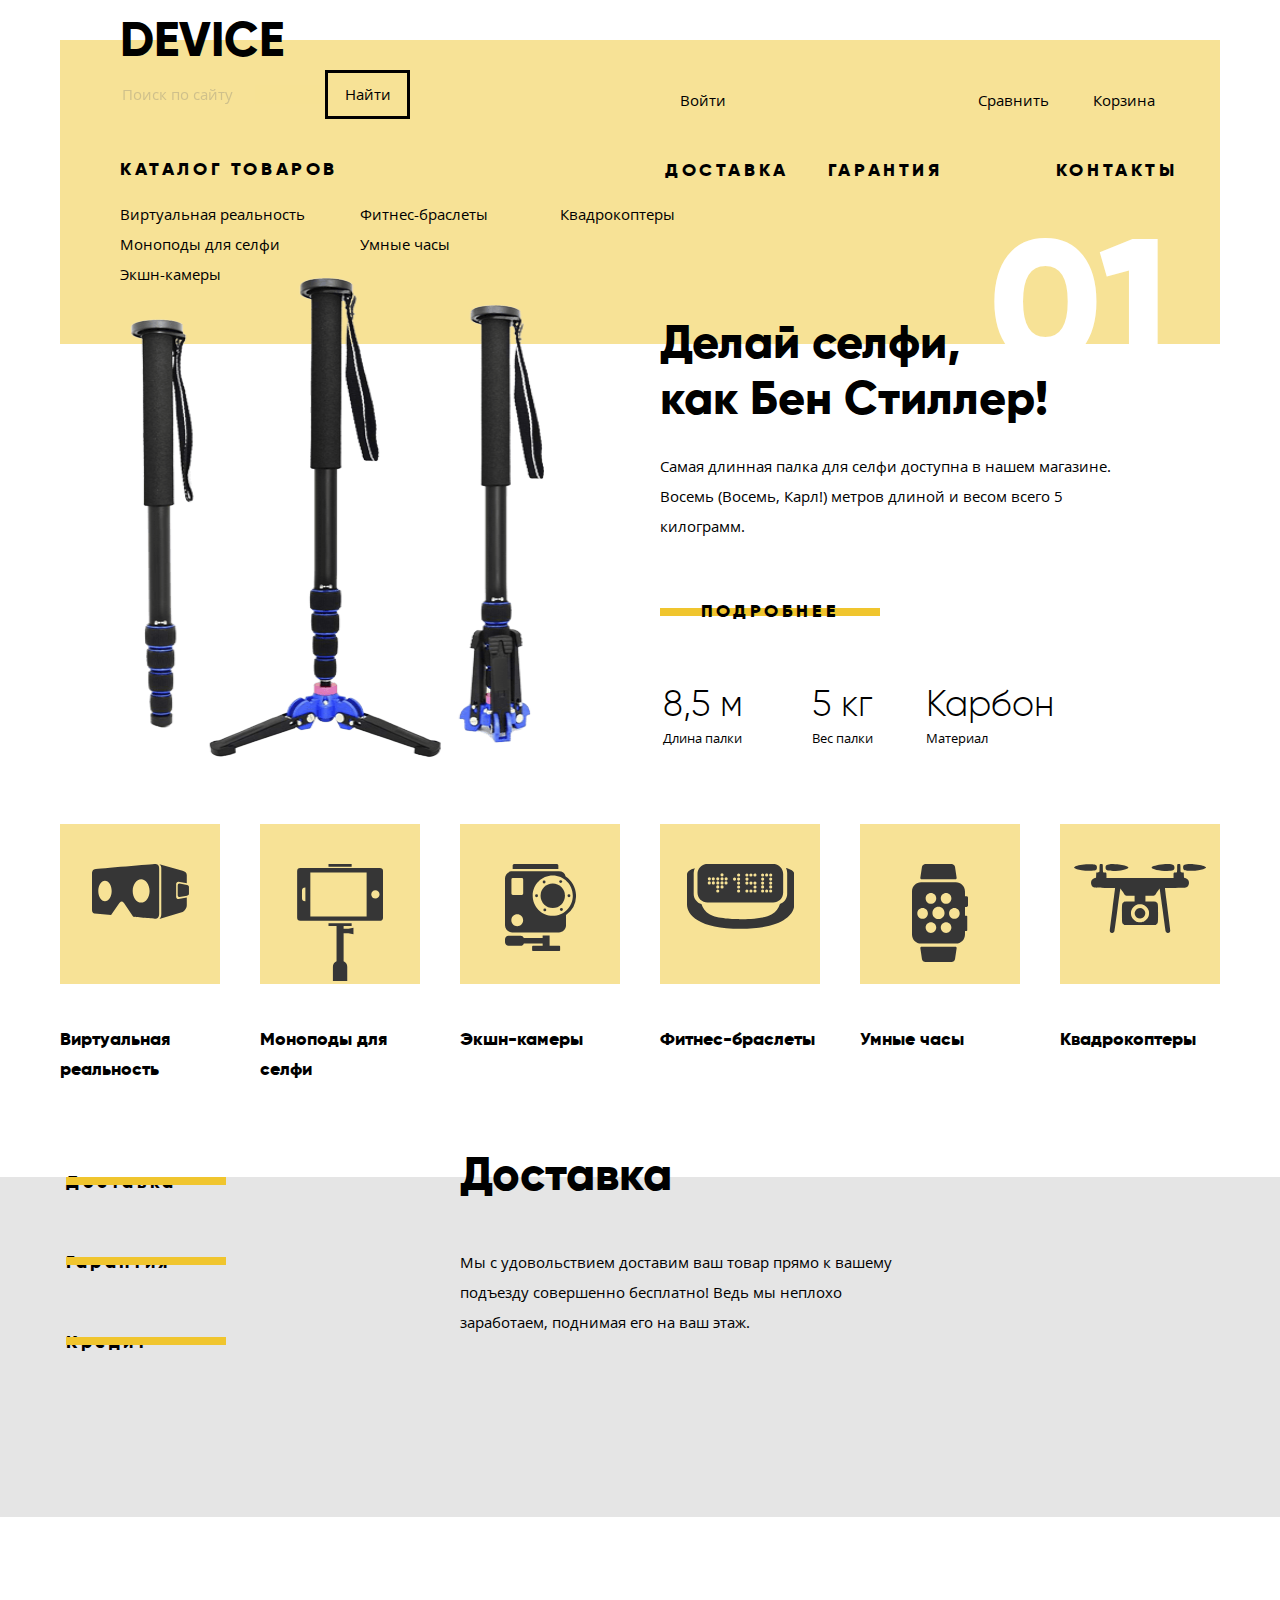
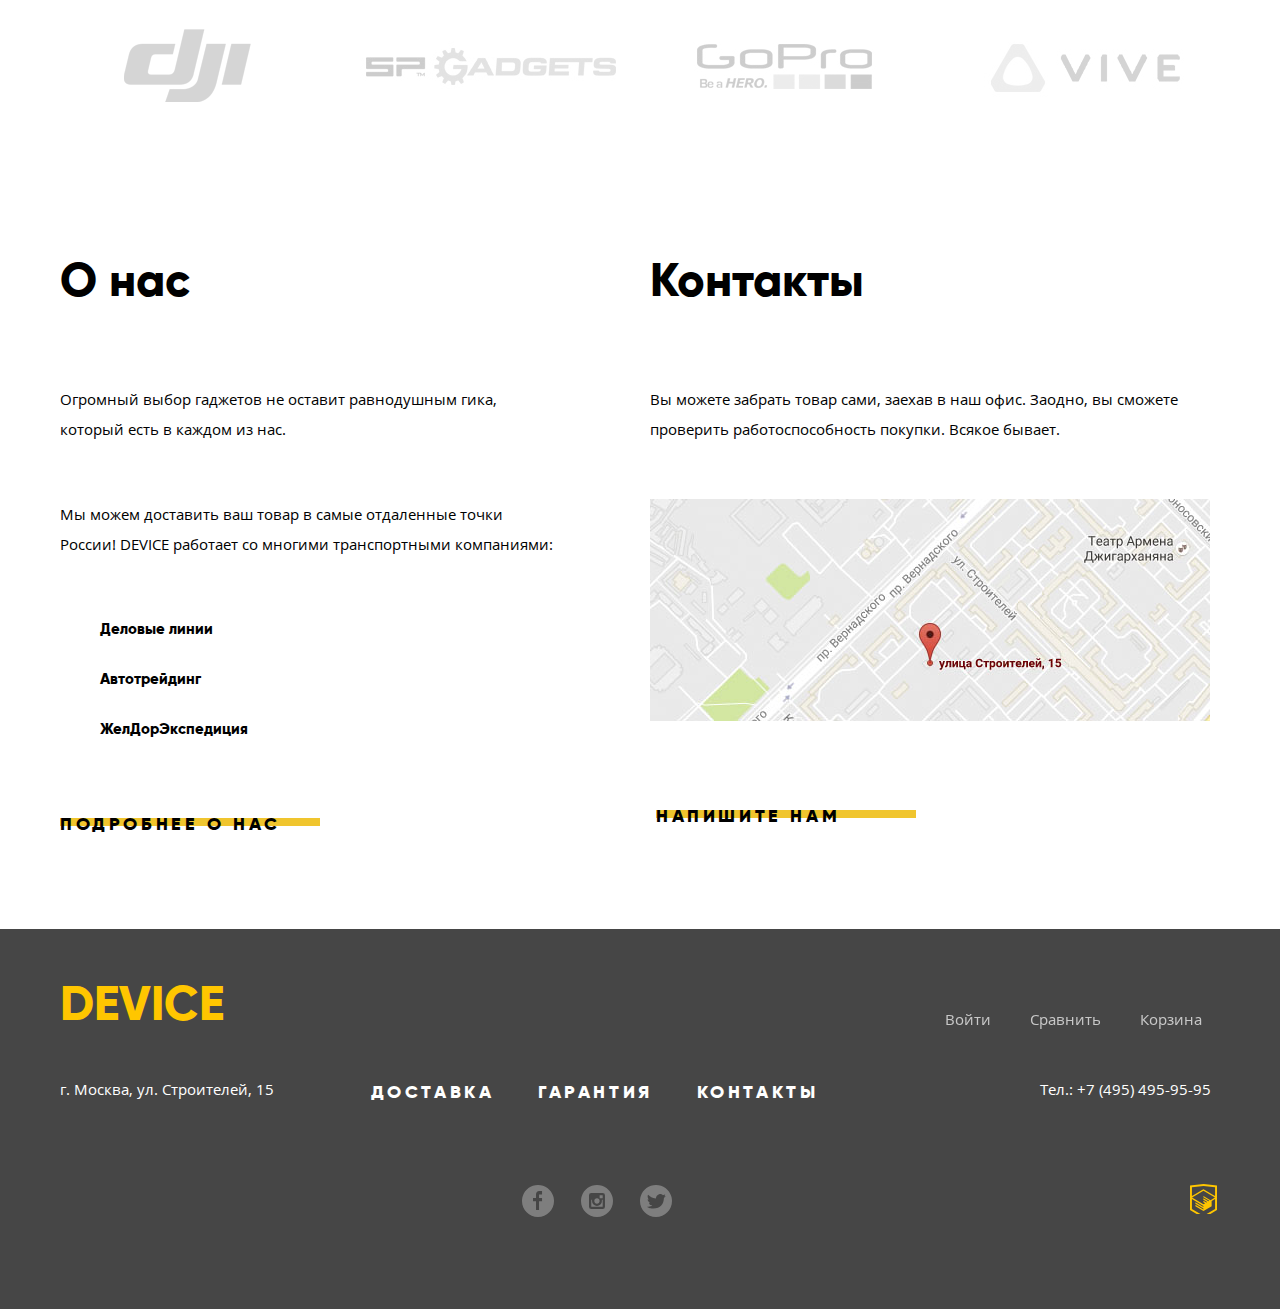
==== commit e044d807: "Сетки" ====
--- a/index.html
+++ b/index.html
@@ -16,15 +16,27 @@
     	    	    <input type="search" name="search" id="header-search" placeholder="Поиск по сайту">
     	    	    <button type="submit" class="header-search-button">Найти</button>
     	        </form>
-    	        <div>
+    	        <div class="catalog-header">
             		<a href="catalog.html" class="header-nav">Каталог товаров</a>
-            		<ul>
-            	     	<li><a href="virtuality.html">Виртуальная реальность</a></li>
-            	        <li><a href="monopods.html">Моноподы для селфи</a></li>
-            	        <li><a href="cameras.html">Экшн-камеры</a></li>
-            	        <li><a href="bracelets.html">Фитнес-браслеты</a></li>
-            	        <li><a href="watch.html">Умные часы</a></li>
-            	        <li><a href="copters.html">Квадрокоптеры</a></li>
+            		<ul class="header-hidden-list">
+            	     	<li  class="left-hidden-list">
+                            <ul>
+                                <li><a href="virtuality.html">Виртуальная реальность</a></li>
+            	                <li><a href="monopods.html">Моноподы для селфи</a></li>
+            	                <li><a href="cameras.html">Экшн-камеры</a></li>
+                            </ul>
+                        </li>
+            	        <li  class="center-hidden-list">
+                            <ul>
+                                <li><a href="bracelets.html">Фитнес-браслеты</a></li>
+            	                <li><a href="watch.html">Умные часы</a></li>
+                            </ul>
+                        </li>
+            	        <li  class="right-hidden-list">
+                            <ul>
+                                <li><a href="copters.html">Квадрокоптеры</a></li>
+                            </ul>
+                        </li>
                     </ul>
                 </div>
             </div>
@@ -50,7 +62,7 @@
             		    <a href="basket.html">Корзина</a>
             	    </li>
                 </ul>
-                <p><a href="contacts.html" class="header-nav">Контакты</a></p>
+                <p class="header-contacts"><a href="contacts.html" class="header-nav">Контакты</a></p>
             </div>
         </nav>
     </header>
@@ -62,10 +74,14 @@
     		<div class="slide slide-one">
     			<div class="slide-description">
     				<h3 class="visually-hidden">Палка для селфи</h3>
-    			    <p class="number">01</p>
-    			    <p class="tagline">Делай селфи, как Бен Стиллер!</p>
+    			    <div class="slide-number">
+                        <p class="number">01</p>
+                    </div>
+    			    <p class="tagline">Делай селфи, <br> как Бен Стиллер!</p>
     			    <p class="description">Самая длинная палка для селфи доступна в нашем магазине. Восемь (Восемь, Карл!) метров длиной и весом всего 5 килограмм.</p>
-    			    <a class="button slide-button" href="selfie-stick.html">Подробнее</a>
+    			    <div class="popular-slide-button">
+                        <a class="button slide-button" href="selfie-stick.html">Подробнее</a>
+                    </div>
     			    <table class="qualities">
     				    <tr class="values">
     					    <td>8,5 м</td>
@@ -83,13 +99,17 @@
     			    <img src="img/slider-1.png" alt="Selfie stick" width="414" height="486" >
     			</div>
     		</div>
-    		<div class="slide slide-two">
+    		<div class="slide slide-two visually-hidden">
     			<div class="slide-description">
     				<h3 class="visually-hidden">Фитнес-браслет</h3>
-    			    <p class="number">02</p>
+    			    <div class="slide-number">
+                        <p class="number">02</p>
+                    </div>
     			    <p class="tagline">Худеем правильно!</p>
     			    <p class="description">Мотивирующие фитнес-браслеты помогут найти в себе силы не пропускать занятия и соблюдать диету.</p>
-    			    <a class="button slide-button" href="fitness-bracelet.html">Подробнее</a>
+    			    <div class="popular-slide-button">
+                        <a class="button slide-button" href="fitness-bracelet.html">Подробнее</a>
+                    </div>
     			    <table class="qualities">
     				    <tr class="values">
     					    <td>48 часов</td>
@@ -103,13 +123,17 @@
     			    <img src="img/slider-2.png" alt="Fitness bracelet" width="345" height="485">
     			</div>    
     		</div>
-    		<div class="slide slide-three">
+    		<div class="slide slide-three visually-hidden">
     			<div class="slide-description"> 
     				<h3 class="visually-hidden">Квадрокоптер</h3>
-    			    <p class="number">03</p>
+    			    <div class="slide-number">
+                        <p class="number">03</p>
+                    </div>
     			    <p class="tagline">Порхает как бабочка, жалит как пчела!</p>
     			    <p class="description">Этот обычный, на первый взгляд, квадрокоптер оснащен мощным лазером, замаскированным под стандартную камеру.</p>
-    			    <a class="button slide-button" href="copter.html">Подробнее</a>
+    			    <div class="popular-slide-button">
+                        <a class="button slide-button" href="copter.html">Подробнее</a>
+                    </div>
     			    <table class="qualities">
     				    <tr class="values">
     					    <td>800 м</td>
@@ -170,24 +194,28 @@
     	</section>
 
     	<section class="services">
-    		<h2 class="visually-hidden">Сервисы</h2>
-    		<ul class="services-list">
-    			<li><button class="catalog-button">Доставка</button></li>
-    			<li><button class="catalog-button">Гарантия</button></li>
-    			<li><button class="catalog-button">Кредит</button></li>
-    		</ul>
-    		<div class="service-slide sl-one">
-    			<h3>Доставка</h3>
-    		    <p class="delivery-description">Мы с удовольствием доставим ваш товар прямо к вашему подъезду совершенно бесплатно! Ведь мы неплохо заработаем, поднимая его на ваш этаж.</p>
-    		</div>
-    		<div class="service-slide sl-two">
-    			<h3>Гарантия</h3>
-    		    <p class="guarantee-description">Если из-за возгорания купленного у нас товара у вас сгорит дом - не переживайте, мы выдадим вам новый. Товар, не дом, конечно же.</p>
-    		</div>
-    		<div class="service-slide sl-three">
-    		    <h3>Кредит</h3>
-    		    <p class="credit-description">Залезть в договую яму стало проще! Кредитные консультанты подберут для вас наиболее выгодные условия кредита. Выгодные для нашего банка, разумеется.</p>
-    		</div>
+            <div class="services-menu">
+                <h2 class="visually-hidden">Сервисы</h2>
+    		    <div class="services-menu-list">
+                    <ul class="services-list">
+    			        <li class="serv-list-button"><button class="catalog-button">Доставка</button></li>
+     			        <li class="serv-list-button"><button class="catalog-button">Гарантия</button></li>
+    			        <li class="serv-list-button"><button class="catalog-button">Кредит</button></li>
+    		        </ul>
+                </div>
+    		    <div class="service-slide sl-one">
+    			    <h3>Доставка</h3>
+    		        <p class="delivery-description">Мы с удовольствием доставим ваш товар прямо к вашему подъезду совершенно бесплатно! Ведь мы неплохо заработаем, поднимая его на ваш этаж.</p>
+    		    </div>
+    		    <div class="service-slide sl-two visually-hidden">
+    			    <h3>Гарантия</h3>
+    		        <p class="guarantee-description">Если из-за возгорания купленного у нас товара у вас сгорит дом - не переживайте, мы выдадим вам новый. Товар, не дом, конечно же.</p>
+    		    </div>
+    		    <div class="service-slide sl-three visually-hidden">
+    		        <h3>Кредит</h3>
+    		        <p class="credit-description">Залезть в договую яму стало проще! Кредитные консультанты подберут для вас наиболее выгодные условия кредита. Выгодные для нашего банка, разумеется.</p>
+    		    </div>
+            </div>
     	</section>	
 
     	<section class="logos">
@@ -200,25 +228,26 @@
     		</ul>
     	</section>
 
-    	<section class="about-us">
-    		<h2>О нас</h2>
-    		<p>Огромный выбор гаджетов не оставит равнодушным гика, который есть в каждом из нас.</p>
-    		<p>Мы можем доставить ваш товар в самые отдаленные точки России! DEVICE работает со многими транспортными компаниями:</p>
-            <br>
-    		<ul>
-    			<li>Деловые линии</li>
-    			<li>Автотрейдинг</li>
-    			<li>ЖелДорЭкспедиция</li>
-    		</ul>
-    		<a class="button" href="moreabout.html">Подробнее о нас</a>
-    	</section>
-
-    	<section class="contacts">
-    		<h2>Контакты</h2>
-    		<p>Вы можете забрать товар сами, заехав в наш офис. Заодно, вы сможете проверить работоспособность покупки. Всякое бывает.</p>
-    		<a href="#" aria-label="Как до нас добраться"><img src="img/map.jpg" width="560" height="222" alt="Адрес компании: г. Москва, ул. Строителей, 15"></a>
-    		<button class="button">Напишите нам</button>
-    	</section>
+    	<section class="columns">
+            <section class="about-us">
+    		    <h2>О нас</h2>
+    		    <p>Огромный выбор гаджетов не оставит равнодушным гика, который есть в каждом из нас.</p>
+    		    <p>Мы можем доставить ваш товар в самые отдаленные точки России! DEVICE работает со многими транспортными компаниями:</p>
+                <ul>
+    			    <li>Деловые линии</li>
+    			    <li>Автотрейдинг</li>
+    			    <li>ЖелДорЭкспедиция</li>
+    		    </ul>
+    		    <a class="button" href="moreabout.html">Подробнее о нас</a>
+    	    </section>
+
+    	    <section class="contacts">
+    		    <h2>Контакты</h2>
+    		    <p>Вы можете забрать товар сами, заехав в наш офис. Заодно, вы сможете проверить работоспособность покупки. Всякое бывает.</p>
+    		    <a href="#" aria-label="Как до нас добраться"><img src="img/map.jpg" width="560" height="222" alt="Адрес компании: г. Москва, ул. Строителей, 15"></a>
+    		    <button class="button">Напишите нам</button>
+    	    </section>
+        </section>
 
     	<section class="modal modal-write visually-hidden">
     		<h2 class="visually-hidden">Форма отправки</h2>
@@ -248,40 +277,42 @@
     </main>	
 
     	<footer class="main-footer">
-    		<div class="footer-left">
-    			<a class="footer-logo" href="index.html">DEVICE</a>
-    			<p class="address">г. Москва, ул. Строителей, 15</p>
-    		</div>
-    		<div class="footer-center">	
-    			<ul class="footer-nav">
-            		<li><a href="delivery.html">Доставка</a></li>
-            	    <li><a href="guarantee.html">Гарантия</a></li>
-            	    <li><a href="contacts.html">Контакты</a></li>
-                </ul>
-                <ul class="social-buttons">
-            		<li class="facebook"><a href="#" aria-label="Мы в Facebook"></a></li>
-            		<li class="ig"><a href="#" aria-label="Мы в Instagram"></a></li>
-            		<li class="twitter"><a href="#" aria-label="Мы в Twitter"></a></li>
-                </ul>
-            </div>
-            <div class="footer-right">
-            	<ul class="footer-user-navigation">
-        	        <li class="footer-login-link">
-        	    	    <a class="footer-login-link" href="login.html">Войти</a>
-        	        </li>
-                </ul>
-                <ul class="footer-help-navigation">
-            	    <li class="footer-compare">
-            		    <a href="compare.html">Сравнить</a>
-            	    </li>
-            	    <li class="footer-basket">
-            		    <a href="basket.html">Корзина</a>
-            	    </li>
-                </ul>   	
-                <span class="tel">Тел.: +7 (495) 495-95-95</span>
-                <p class="footer-copyright">
-            		<a href="https://htmlacademy.ru/intensive/htmlcss"><span class="visually-hidden">HTML Academy</span></a>
-                </p>
+            <div class="footer">
+    		    <div class="footer-left">
+    			    <a class="footer-logo" href="index.html">DEVICE</a>
+    			    <p class="address">г. Москва, ул. Строителей, 15</p>
+    		    </div>
+    		    <div class="footer-center">	
+    			    <ul class="footer-nav">
+            		    <li><a href="delivery.html">Доставка</a></li>
+            	        <li><a href="guarantee.html">Гарантия</a></li>
+            	        <li><a href="contacts.html">Контакты</a></li>
+                    </ul>
+                    <ul class="social-buttons">
+            		    <li class="facebook"><a href="#" aria-label="Мы в Facebook"></a></li>
+            		    <li class="ig"><a href="#" aria-label="Мы в Instagram"></a></li>
+            		    <li class="twitter"><a href="#" aria-label="Мы в Twitter"></a></li>
+                    </ul>
+                </div>
+                <div class="footer-right">
+            	    <ul class="footer-user-navigation">
+        	            <li class="footer-login-link">
+        	    	        <a class="footer-login-link" href="login.html">Войти</a>
+        	            </li>
+                    </ul>
+                    <ul class="footer-help-navigation">
+            	        <li class="footer-compare">
+            		        <a href="compare.html">Сравнить</a>
+            	        </li>
+            	        <li class="footer-basket">
+            		        <a href="basket.html">Корзина</a>
+            	        </li>
+                    </ul>   	
+                    <p class="tel">Тел.: +7 (495) 495-95-95</p>
+                    <p class="footer-copyright">
+            		    <a href="https://htmlacademy.ru/intensive/htmlcss"><span class="visually-hidden">HTML Academy</span></a>
+                    </p>
+                </div>
             </div>
     	</footer>
 
--- a/css/style.css
+++ b/css/style.css
@@ -48,14 +48,27 @@
 
 header {
 	margin-top: 40px;
-	margin-right: 140px;
-	margin-left: 140px;
+	margin-right: auto;
+	margin-left: auto;
     background-color: rgb(247, 226, 150);
     min-height: 299px;
-}
-
-.catalog-header {
-	min-height: 186px;
+    width: 1160px;
+}
+
+.main-navigation {
+	padding-top: 30px;
+	padding-left: 60px;
+	padding-right: 60px;
+	padding-bottom: 40px;
+	display: flex;
+	width: 100%;
+	align-items: flex-start;
+}
+
+.header-left {
+	align-self: flex-start;
+	position: relative;
+	width: 545px;
 }
 
 .main-navigation .main-header-logo {
@@ -63,6 +76,8 @@
     font-weight: bold;
     text-transform: uppercase;
     font-size: 48px;
+    position: absolute;
+    top: -45px;
 }
 
 .main-navigation .main-header-logo:hover {
@@ -79,6 +94,9 @@
     border: none;
     font-color: #ffffff;
     opacity: 0.3;
+    outline: inherit;
+    margin-top: -10px;
+
 }
 
 .main-navigation input:hover {
@@ -113,12 +131,55 @@
     color: rgba(255, 255, 255, 0.3);
 }
 
+.catalog-header {
+	padding-top: 35px;
+}
+
+.header-hidden-list {
+	padding-left: 0;
+	min-width: 560px;
+	display: flex;
+	z-index: 1;
+}
+
+.header-hidden-list ul {
+	list-style: none;
+}
+
 .main-navigation li {
     list-style: none;
 }
 
+.left-hidden-list {
+	align-self: flex-start;
+}
+
+.left-hidden-list ul {
+	padding-left: 0;
+	width: 240px;
+}
+
+.center-hidden-list ul {
+	padding-left: 0;
+	width: 200px;
+} 
+
+.right-hidden-list ul {
+	padding-left: 0;
+}
+
 .user-navigation .logout-link {
 	opacity: 0.3;
+}
+
+.user-navigation {
+	padding: 0;
+}
+
+.user-navigation li {
+	display: inline-block;
+	padding-left: 15px;
+
 }
 
 .main-navigation a:hover {
@@ -136,7 +197,41 @@
     font-weight: bold;
     text-transform: uppercase;
     line-height: 24px;
-    letter-spacing: 5px;
+    letter-spacing: 0.2em;
+}
+
+.header-center ul {
+	padding-left: 0;
+}
+
+.site-navigation {
+	padding-top: 25px;
+}
+
+.site-navigation li {
+	display: inline-block;
+	padding-right: 35px;
+}
+
+.header-right {
+	width: 200px;
+}
+
+.header-right ul {
+	padding-left: 0;
+}
+
+.help-navigation li {
+	display: inline-block;
+}
+
+.help-navigation li:first-child {
+	padding-right: 40px;
+}
+
+.header-contacts {
+	float: right;
+	padding-top: 10px;
 }
 
 .visually-hidden {
@@ -144,28 +239,107 @@
 }
 
 
+
+
+
+.container {
+	padding: 0;
+}
+
 .popular-items {
-    margin-right: 140px;
-    margin-left: 140px;
+	width: 1160px;
+	margin: 0;
+	margin-right: auto;
+	margin-left: auto;
+	padding: 0;
+	}
+
+.slide {
+	padding: 0;
+	margin: 0;
+	width: 100%;
+	position: relative;
+}
+
+.slide-description {
+	width: 480px;
+	padding-right: 80px;
+	position: absolute;
+	top: -510px;
+	right: 0px;
+}
+
+.slide-number {
+	position: relative;
+}
+
+.slide-image {
+	width: 580px;
+	float: left;
+	position: relative;
+}
+
+.slide-image img {
+	position: absolute;
+    top: -550px;
+    left: 70px;
 }
 
 .popular-items .number {
     font-size: 179.2px;
     font-family: "Gilroy", Arial, sans-serif;
     font-weight: bold;
-    color: #000000;
+    color: #ffffff;
+    line-height: 179.2px;
+    position: absolute;
+    right: -30px;
+    top: -280px;
 }
 
 .popular-items .tagline {
     font-family: "Gilroy", Arial, sans-serif;
     font-size: 47px;
     font-weight: bold;
+    line-height: 56px;
+    padding: 0px;
+    margin: 0;
+    padding-bottom: 25px;
+}
+
+.popular-items .description {
+	margin: 0;
+	padding: 0px;
+	padding-bottom: 55px;
+}
+
+.popular-items .popular-slide-button {
+	margin: 0;
+	padding: 0;
+	position: relative;
+	width: 220px;
+	text-align: center;
+	padding-bottom: 60px;
+}
+
+.popular-items .button::before {
+	position: absolute;
+	bottom: 70px;
+}
+
+.popular-items .qualities {
+	padding: 0;
+	margin: 0;
+	width: 500px;
+}
+
+.qualities tr {
+	padding-bottom: 15px;
 }
 
 .popular-items .values {
     font-family: "Gilroy", Arial, sans-serif;
     font-size: 36px;
-}
+    }
 
 .popular-items .units {
     font-size: 13px;
@@ -181,11 +355,12 @@
     background-color: rgba(255, 255, 255, 0);
     border: none;
     outline: inherit;
+    text-align: center;
  }
 
 
 .button:active {
-    opacity: 0.3;
+    color: rgba(0, 0, 0, 0.3);
 
 }
 
@@ -226,11 +401,12 @@
 	border: none;
 	outline: inherit;
 	background-color: rgba(255, 255, 255, 0);
-	opacity: 1;
+	text-align: center;
+	
 }
 
 .write-button:active {
-	opacity: 1;
+	color: rgba(0, 0, 0, 0.3);
 }
 
 .write-button::before {
@@ -250,35 +426,53 @@
 	background-color: rgba(240, 197, 46, 1);
 }       
 
+
+
+
+
 .main-catalog {
 	list-style: none;
 	min-height: 240px;
-	margin-right: 140px;
-	margin-left: 140px;
+	width: 1160px;
+	margin-right: auto;
+	margin-left: auto;
+	margin-top: 480px;
+	margin-bottom: 75px;
+}
+
+.main-catalog-list {
+	padding: 0;
+	width: 100%;
+	display: flex;
+	flex-wrap: wrap;
+	align-content: space-between;
+	justify-content: space-between;
 }
 
 .main-catalog li {
     display: inline-block;
-}
+    width: 160px;
+ }
 
 .main-catalog .catalog-image {
-    height: 160px;
+    height: 120px;
     width: 160px;
     background-color: rgb(247, 226, 150);
-    margin-right: 40px;
     margin-bottom: 40px;
-}
+    padding-top: 40px;
+   }
 
 .main-catalog img {
-    margin: auto;
-}
+	display: block;
+	margin-left: auto;
+	margin-right: auto;
+   }
 
 .main-catalog-list p {
     font-family: "Gilroy", Arial, sans-serif;
     font-size: 18px;
     font-weight: bold;
-    width: 160px;
-}
+    }
 
 .main-catalog a:hover .catalog-image,
 .main-catalog a:focus .catalog-image,
@@ -291,16 +485,37 @@
     opacity: 0.3;
 }
 
+
+
+
+
 .services {
     width: 100%;
     min-height: 340px;
     background-color: rgb(229, 229, 229);
-    padding-right: 140px;
-    padding-left: 140px;
+    z-index: -2;
+}
+
+.services-menu {
+	width: 1160px;
+	margin-left: auto;
+	margin-right: auto;
 }
 
 .services-list {
     list-style: none;
+}
+
+.services-menu-list {
+	width: 285px;
+	float: left;
+	position: relative;
+}
+
+.services-list {
+	padding-left: 0;
+	position: absolute;
+	top: -25px;
 }
 
 .services-list .catalog-button {
@@ -310,12 +525,17 @@
 	letter-spacing: 0.2em;
 	border: none;
 	background-color: rgba(255, 255, 255, 0);
-	text-align: center;
 	outline: inherit;
+	z-index: 1;
 }
 
 .services-list .catalog-button:focus {
     color: rgb(247, 225, 132);
+}
+
+.serv-list-button {
+	position: relative;
+	margin-bottom: 50px;
 }
 
 .services-list .catalog-button::before {
@@ -324,8 +544,10 @@
     width: 160px;
     height: 8px;
     background-color: rgb(240, 197, 46);
-    z-index: -1;
-}
+    margin-bottom: 50px;
+    position: absolute;
+    top: 10px;
+}   
 
 .services-list .catalog-button:hover::before {
     transform: scaleY(5);
@@ -339,27 +561,47 @@
     background-color: #000000;
 }
 
+.service-slide {
+	margin-left: 400px;
+	width: 440px;
+	position: relative;
+	padding-top: 55px;
+}
+
 .services h3 {
     font-family: "Gilroy", Arial, sans-serif;
     font-weight: bold;
     font-size: 47px;
+    position: absolute;
+    top: -65px;
 }
 
 .services p {
-	width: 426px;
 	line-height: 30px;
 }
 
+
+
+
 .logos {
-	margin-right: 140px;
-	margin-left: 140px;
-}
+	width: 1160px;
+	margin-left: auto;
+	margin-right: auto;
+	margin-top: 100px;
+	margin-bottom: 100px;
+	}
 
 .logos ul {
 	list-style: none;
+	padding: 0px;
+	display: flex;
+	flex-wrap: wrap;
+	justify-content: space-between;
+	align-content: space-between;
 }
 
 .logos li {
+	padding: 0;
 	display: inline-block;
 }
 
@@ -372,53 +614,90 @@
 	filter: grayscale(0) opacity(1);
 }
 
+
+.columns {
+    width: 1160px;
+    margin-left: auto;
+    margin-right: auto;
+    display: flex;
+    justify-content: space-between;
+    margin-bottom: 90px;
+}
+
 .about-us {
-	margin-left: 140px;
-	margin-right: 140px;
-}
+	width: 500px;
+	}
 
 .about-us h2 {
 	font-family: "Gilroy", Arial, sans-serif;
     font-weight: bold;
     font-size: 47px;
+    padding-bottom: 50px
 }
 
 .about-us p {
-	width: 426px;
 	line-height: 30px;
+	padding-bottom: 40px;
 }
 
 .about-us ul {
 	list-style: none;
+	margin-bottom: 45px;
 }
 
 .about-us li{
     font-weight: bold;
+    font-family: "Gilroy", Arial, sans-serif;
+    padding-bottom: 20px;
+}
+
+.about-us .button {
+	position: relative;
+	padding-left: auto;
+	padding-right: auto;
+}
+
+.about-us .button::before {
+	position: absolute;
+	top: 5px;
 }
 
 .contacts {
-    margin-right: 140px;
+    width: 570px;
 }
 
 .contacts h2 {
 	font-family: "Gilroy", Arial, sans-serif;
     font-weight: bold;
     font-size: 47px;
+    padding-bottom: 50px;
 } 
 
 .contacts p {
-    width: 426px;
-	line-height: 30px;
+    line-height: 30px;
+    padding-bottom: 40px;
 }
 
 .contacts img {
 	display: block;
-}
+	margin-bottom: 80px;
+}
+
+.contacts .button {
+	position: relative;
+	text-align: center;
+}
+
+.contacts .button::before {
+	position: absolute;
+	top: 5px;
+}
+
 
 .modal {
 	position: fixed;
-	left: 20%;
-	top: 20%;
+	left: 22%;
+	top: 15%;
 	width: 760px;
 	min-height: 553px;
 	box-shadow: 0 10px 15px 5px rgba(2, 6, 6, 0.2);
@@ -430,7 +709,9 @@
 	padding-left: 100px;
 	padding-right: 100px;
 	background-color: #ffffff;
-	padding-top: 100px;
+	padding-top: 90px;
+	padding-bottom: 90px;
+	
 }
 
 .modal-write label {
@@ -448,12 +729,12 @@
 	background-color: rgba(242, 242, 242, 0.5);
 	color: rgba(70, 70, 70, 0.4);
 	font-size: 14px;
+	display: inline-block;
 }
 
 .modal-write textarea {
 	width: 740px;
 	height: 136px;
-	padding-left: 20px;
 	border: none;
 	background-color: rgba(242, 242, 242, 0.5);
 	color: rgba(70, 70, 70, 0.4);
@@ -503,6 +784,15 @@
 	opacity: 0.3;
 }
 
+.write-button {
+	position: relative;
+}
+
+.write-button::before {
+	position: absolute;
+	top: 30px;
+}
+
 .modal-map {
 	background-image: url("../img/map-big.jpg");
 	background-repeat: no-repeat;
@@ -512,10 +802,17 @@
 
 footer {
 	width: 100%;
-	min-height: 330px;
 	background-color: rgb(70, 70, 70);
-	padding-right: 140px;
-	padding-left: 140px;
+	padding-top: 60px;
+	padding-bottom: 60px;
+}
+
+.footer {
+	width: 1160px;
+	margin-right: auto;
+	margin-left: auto;
+	display: flex;
+	justify-content: space-between;
 }
 
 footer .footer-logo {
@@ -537,6 +834,11 @@
 
 footer .address {
 	color: #ffffff;
+	padding-top: 30px;
+}
+
+.footer-center {
+	padding-top: 70px;
 }
 
 footer .footer-nav {
@@ -546,10 +848,13 @@
 	font-size: 18px;
 	text-transform: uppercase;
 	letter-spacing: 0.2em;
+	padding-bottom: 60px;
 }
 
 .footer-nav li {
 	display: inline-block;
+	padding-left: 0;
+	padding-right: 35px;
 }
 
 .footer-nav a {
@@ -567,6 +872,9 @@
 
 footer .social-buttons {
 	list-style: none;
+	width: 180px;
+	margin-left: auto;
+	margin-right: auto;
 }
 
 .social-buttons li {
@@ -576,6 +884,9 @@
 	opacity: 0.3;
 	background-repeat: no-repeat;
 	opacity: 0.3;
+	padding-left: 0px;
+	padding-right: 15px;
+
 }
 
 .social-buttons li:hover {
@@ -602,11 +913,15 @@
 .footer-user-navigation,
 .footer-help-navigation {
 	list-style: none;
+	display: inline-block;
+	padding: 0;
 }
 
 .footer-user-navigation li,
 .footer-help-navigation li {
 	display: inline-block;
+	padding: 0px;
+	padding-left: 35px;
 }
 
 .footer-right a {
@@ -625,6 +940,9 @@
 
 footer .tel {
 	color: #ffffff;
+	padding-top: 10px;
+	padding-left: 130px;
+	margin-bottom: 80px;
 }
 
 .footer-copyright {
@@ -632,6 +950,7 @@
 	background-repeat: no-repeat;
 	width: 30px;
 	height: 30px;
+	margin-left: 280px;
 }
 
 .footer-copyright:hover {
@@ -643,15 +962,25 @@
 	opacity: 0.3;
 }
 
+
+
+.monopods-page {
+	width: 1160px;
+	margin-right: auto;
+	margin-left: auto;
+	padding-top: 35px;
+	padding-bottom: 45px;
+	padding-left: 60px;
+}
+
 main h1 {
 	font-family: "Gilroy", Arial, sans-serif;
 	font-weight: bold;
 	font-size: 47px;
-	margin-left: 140px;
-}
+	}
 
 .breadcrumbs {
-	margin-left: 140px;
+	padding: 0;
 	list-style: none;
 }
 
@@ -659,6 +988,7 @@
 	display: inline-block;
 	font-size: 14px;
 	opacity: 0.3;
+	padding-right: 35px;
 }
 
 .breadcrumbs a:hover {
@@ -670,21 +1000,99 @@
 	opacity: 0.1;
 }
 
-.filter {
-	width: 470px;
-	background-color: rgb(238, 238, 238);
-}
-
-.filter h2 {
+.page-contain {
+    width: 100%;
+    background-image: linear-gradient(to right, rgb(238, 238, 238) 0%, rgb(238, 238, 238) 50%, #ffffff 50%, #ffffff 100%);
+    margin: 0;
+    padding: 0;
+   }
+
+.item-catalog-header {
+	width: 100%;
 	height: 70px;
-	background-color: rgb(219, 219, 219);
+	background-image: linear-gradient(to right, rgb(219, 219, 219) 0%, rgb(219, 219, 219) 50%, rgb(238, 238, 238) 50%, rgb(238, 238, 238) 100%);
+}
+
+.header-elements {
+	width: 1160px;
+	margin-right: auto;
+	margin-left: auto;
+}
+
+.header-elements h2 {
 	font-family: "Gilroy", Arial, sans-serif;
 	font-weight: bold;
 	font-size: 16px;
 	text-transform: uppercase;
-	text-align: center;
+	letter-spacing: 0.2em;
+	width: 270px
+	margin-top: 0;
+	padding-top: 5px;
+	float: left;
+	margin-left: 30px;
+}
+
+.sorting {
+	display: inline-block;
+	width: 865px;
+	height: 70px;
+	float: right;
+    background-color: rgb(238, 238, 238);
+}
+
+.sorting ul {
+	display: inline-block;
+	list-style: none;
+	padding-left: 0;
+}
+
+.sorting li {
+	display: inline-block;
+	padding-left: 0;
+	padding-right: 25px;
+}
+
+.sorting .sort {
+	font-family: "Gilroy", Arial, sans-serif;
+	font-weight: bold;
+	font-size: 16px;
+	text-transform: uppercase;
+	letter-spacing: 0.2em;
+	padding-left: 70px;
+	padding-right: 55px;
+	height: 70px;
 	vertical-align: middle;
-	letter-spacing: 0.2em;
+}
+
+.sorting a {
+	font-family: "Gilroy", Arial, sans-serif;
+    font-size: 14px;
+    opacity: 0.3;
+}
+
+.sorting a:hover {
+	opacity: 0.6;
+}
+
+.sorting a:active {
+	opacity: 1;
+}
+
+.catalog-content {
+	width: 1160px;
+	margin-left: auto;
+	margin-right: auto;
+}
+
+.filter {
+	width: 270px;
+	padding-left: 10px;
+	float: left;
+}
+
+.filter ul,
+.filter li {
+	padding-left: : 0;
 }
 
 .filter-form label,
@@ -735,55 +1143,38 @@
 
 }
 
-.sorting {
-	height: 70px;
-	background-color: rgb(238, 238, 238);
-}
-
-.sorting ul {
-	list-style: none;
-}
-
-.sorting li {
-	display: inline-block;
-}
-
-.sorting .sort {
-	font-family: "Gilroy", Arial, sans-serif;
-	font-weight: bold;
-	font-size: 16px;
-	text-transform: uppercase;
-	vertical-align: middle;
-	letter-spacing: 0.2em;
-}
-
-.sorting a {
-	font-family: "Gilroy", Arial, sans-serif;
-    font-size: 14px;
-    opacity: 0.3;
-}
-
-.sorting a:hover {
-	opacity: 0.6;
-}
-
-.sorting a:active {
-	opacity: 1;
+.catalog-items {
+	width: 800px;
+	background-color: #ffffff;
+	margin-top: 0;
+	margin-left: 0;
+	padding-top: 70px;
+	padding-left: 70px;
+	display: flex;
+	justify-content: space-between;
+	flex-wrap: wrap;
+	margin-left: 295px;
 }
 
 .catalog-items figure {
-	display:  inline-block;
+	display: inline-block;
+	width: 360px;
+	margin: 0;
+	padding: 0;
+	padding-bottom: 35px;
 }
 
 .catalog-items .mono-name {
 	font-family: "Gilroy", Arial, sans-serif;
 	font-weight: bold;
 	font-size: 18px;
+	float: left;
 }
 
 .catalog-items .mono-cost {
 	font-family: "Gilroy", Arial, sans-serif;
 	font-size: 16px;
+	float: right;
 }
 
 .catalog-items figure:hover {
@@ -807,15 +1198,25 @@
 }
 
 .catalog-pagination {
-	height: 70px;
-	min-width: 760px;
-	margin-left: 70px;
-	margin-right: 140px;
+	min-width: 810px;
+	margin-left: auto;
+	margin-right: auto;
 	background-color: rgb(235, 235, 235);
+	margin-bottom: 80px;
+	display: flex;
+	justify-content: space-between;
+
+}
+
+.pagination-pages {
+	display: inline-block;
 }
 
 .catalog-pagination li {
 	display: inline-block;
+	padding-left: 0;
+	padding-right: 25px;
+	padding-top: 25px;
 }
 
 .catalog-pagination a {
@@ -829,9 +1230,10 @@
 .catalog-pagination .back-next {
 	display: inline-block;
 	height: 70px;
-	width: 130px;
-	text-align: center;
-	vertical-align: middle;
+	width: 60px;
+	padding-top: 40px;
+	padding-left: 30px;
+	padding-right: 35px;
 }
 
 .catalog-pagination .back-next:hover {
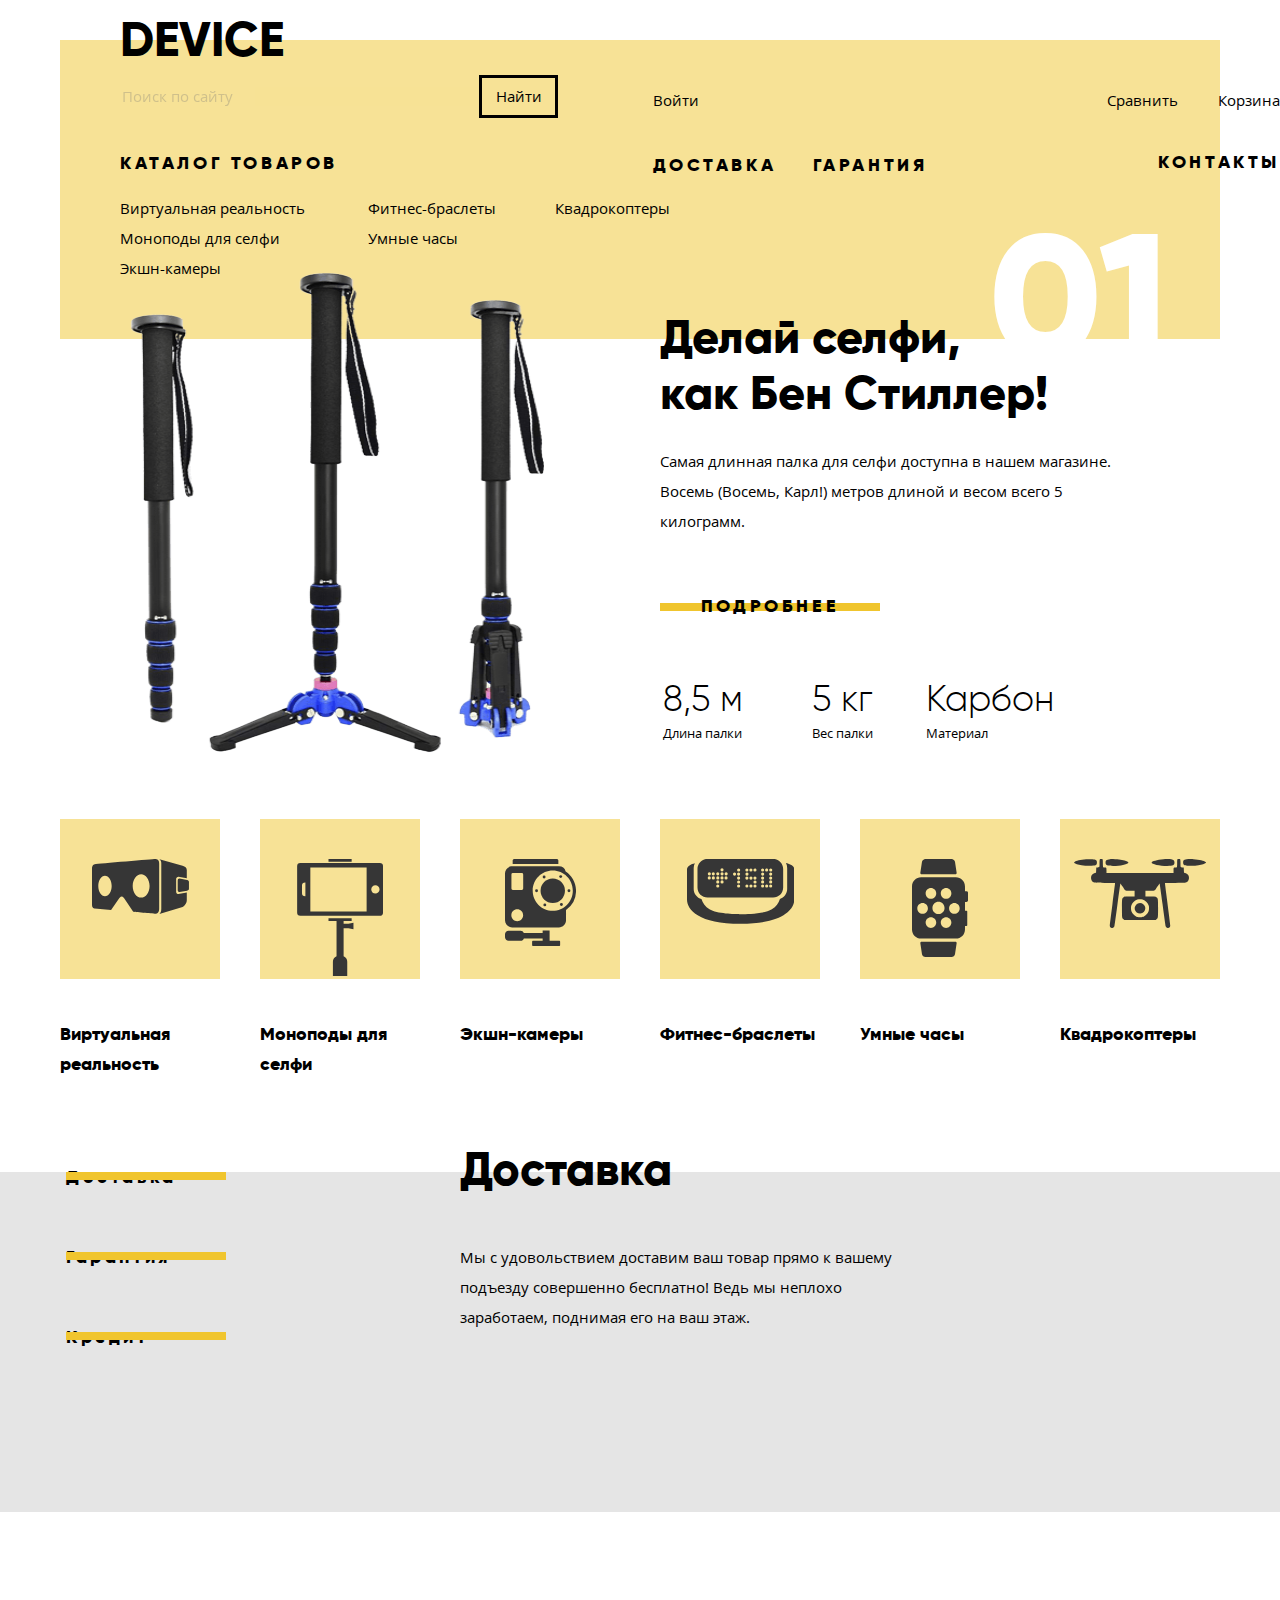
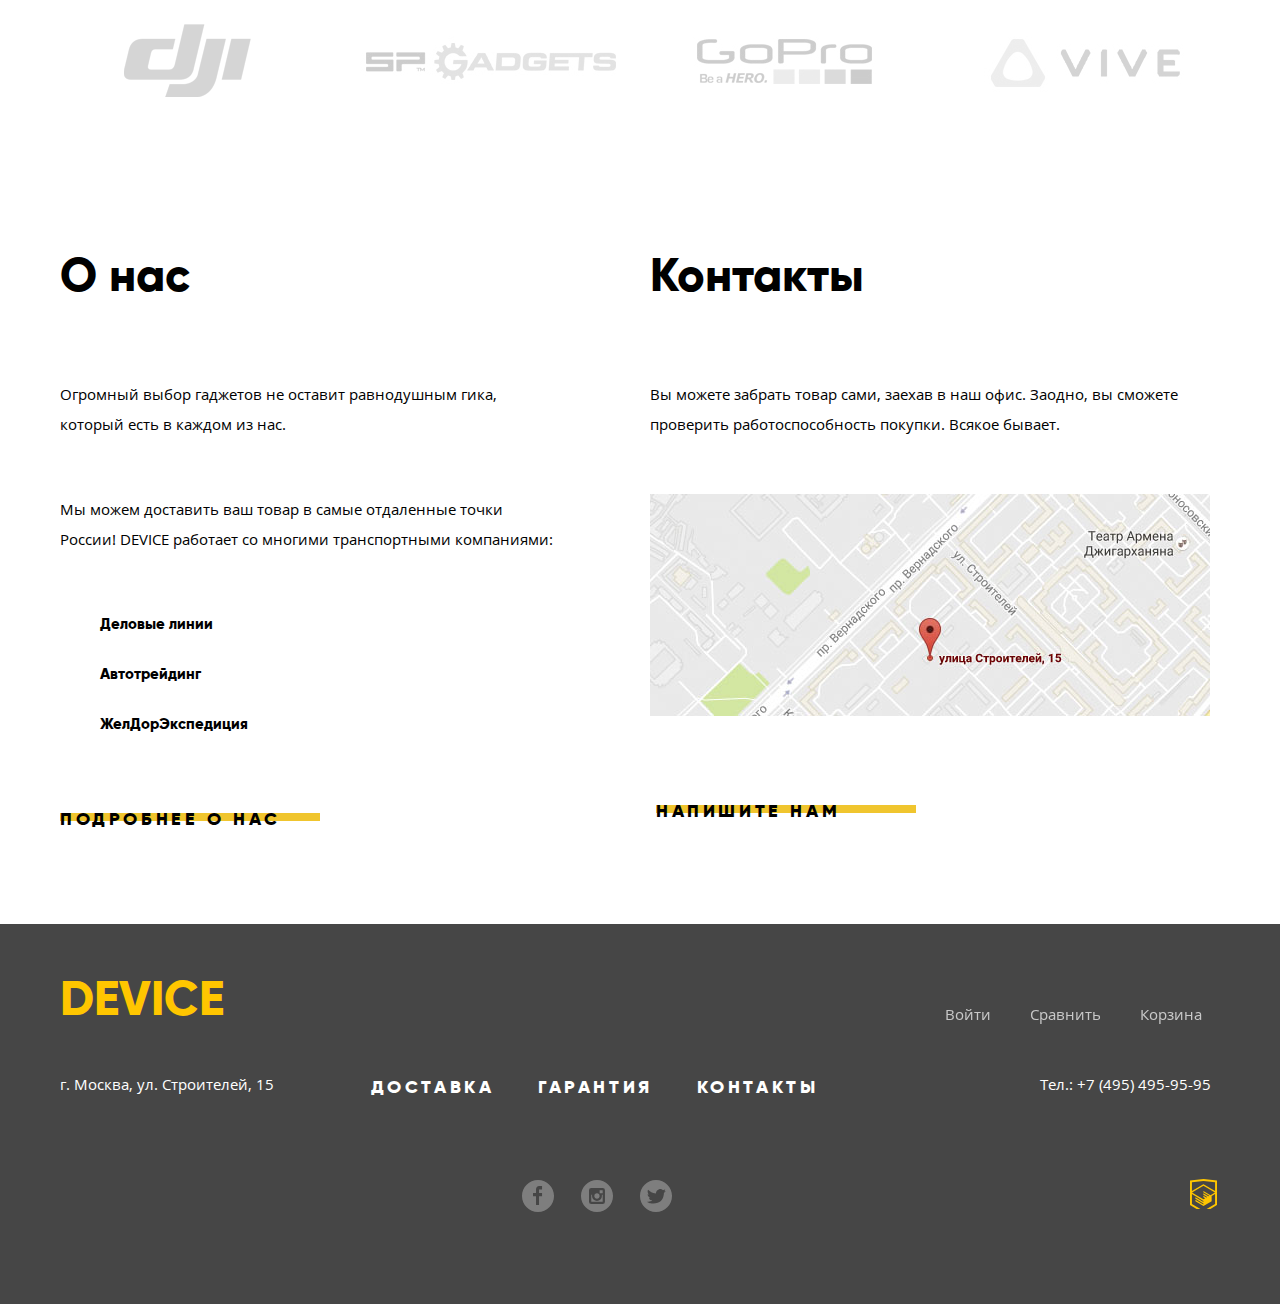
==== commit 4dc4271d: "Исправление валидности" ====
--- a/index.html
+++ b/index.html
@@ -252,18 +252,18 @@
     	<section class="modal modal-write visually-hidden">
     		<h2 class="visually-hidden">Форма отправки</h2>
     		<form class="write-form" action="https://echo.htmlacademy.ru" method="post">
-    			<p class="write-field left-field">
+    			<div class="write-field left-field">
     				<p><label for="modal-form-name">Ваше имя:</label></p>
     				<input type="text" name="name" id="modal-form-name" placeholder="Имя Фамилия">
-    			</p>
-    			<p class="write-field right-field">
+    			</div>
+    			<div class="write-field right-field">
     			    <p><label for="modal-form-email">Ваш e-mail:</label></p>
     			    <input type="email" name="email" id="modal-form-email" placeholder="email@example.com">
-    			</p>
-    			<p class="letter-field">
+    			</div>
+    			<div class="letter-field">
     				<p><label for="modal-form-letter">Текст письма:</label></p>
     			    <textarea name="letter" id="modal-form-letter" rows="6" placeholder="В свободной форме"></textarea>
-    			</p>
+    			</div>
     		</form>
     		<button type="submit" class="button write-button">Отправить</button>
     		<button class="modal-close" type="button" aria-label="Закрыть"></button>
--- a/css/style.css
+++ b/css/style.css
@@ -63,12 +63,13 @@
 	display: flex;
 	width: 100%;
 	align-items: flex-start;
+	justify-content: space-between;
 }
 
 .header-left {
-	align-self: flex-start;
 	position: relative;
-	width: 545px;
+	width: 440px;
+	padding-top: 5px;
 }
 
 .main-navigation .main-header-logo {
@@ -95,9 +96,8 @@
     font-color: #ffffff;
     opacity: 0.3;
     outline: inherit;
-    margin-top: -10px;
-
-}
+    width: 355px;
+    }
 
 .main-navigation input:hover {
 	background-color: rgb(247, 226, 150);
@@ -113,11 +113,12 @@
 }
 
 .main-navigation .header-search-button {
-	width: 85px;
-    height: 49px;
+	width: 79px;
+    height: 43px;
     border: 3px solid #000000;
     background-color: rgb(247, 226, 150);
     outline: inherit;
+    display: inline-block;
 }
 
 .main-navigation .header-search-button:hover {
@@ -132,14 +133,14 @@
 }
 
 .catalog-header {
-	padding-top: 35px;
+	padding-top: 30px;
 }
 
 .header-hidden-list {
 	padding-left: 0;
-	min-width: 560px;
+	min-width: 555px;
 	display: flex;
-	z-index: 1;
+	justify-content: space-between;
 }
 
 .header-hidden-list ul {
@@ -150,22 +151,19 @@
     list-style: none;
 }
 
-.left-hidden-list {
-	align-self: flex-start;
-}
-
 .left-hidden-list ul {
 	padding-left: 0;
-	width: 240px;
+	min-width: 190px;
 }
 
 .center-hidden-list ul {
 	padding-left: 0;
-	width: 200px;
+	min-width: 130px;
 } 
 
 .right-hidden-list ul {
 	padding-left: 0;
+	min-width: 120px;
 }
 
 .user-navigation .logout-link {
@@ -178,8 +176,6 @@
 
 .user-navigation li {
 	display: inline-block;
-	padding-left: 15px;
-
 }
 
 .main-navigation a:hover {
@@ -200,38 +196,52 @@
     letter-spacing: 0.2em;
 }
 
+.header-center {
+	width: 275px;
+ }
+
 .header-center ul {
 	padding-left: 0;
 }
 
+.user-navigation {
+	display: flex;
+	justify-content: flex-start;
+}
+
+
 .site-navigation {
-	padding-top: 25px;
+	padding-top: 20px;
+	display: flex;
+	justify-content: space-between;
 }
 
 .site-navigation li {
 	display: inline-block;
-	padding-right: 35px;
 }
 
 .header-right {
-	width: 200px;
+	width: 260px;
 }
 
 .header-right ul {
 	padding-left: 0;
 }
 
+.help-navigation {
+	display: flex;
+	justify-content: flex-end;
+}
+
 .help-navigation li {
 	display: inline-block;
-}
-
-.help-navigation li:first-child {
-	padding-right: 40px;
+	padding-left: 40px;
 }
 
 .header-contacts {
-	float: right;
-	padding-top: 10px;
+	padding-top: 20px;
+	display: flex;
+	justify-content: flex-end;
 }
 
 .visually-hidden {
